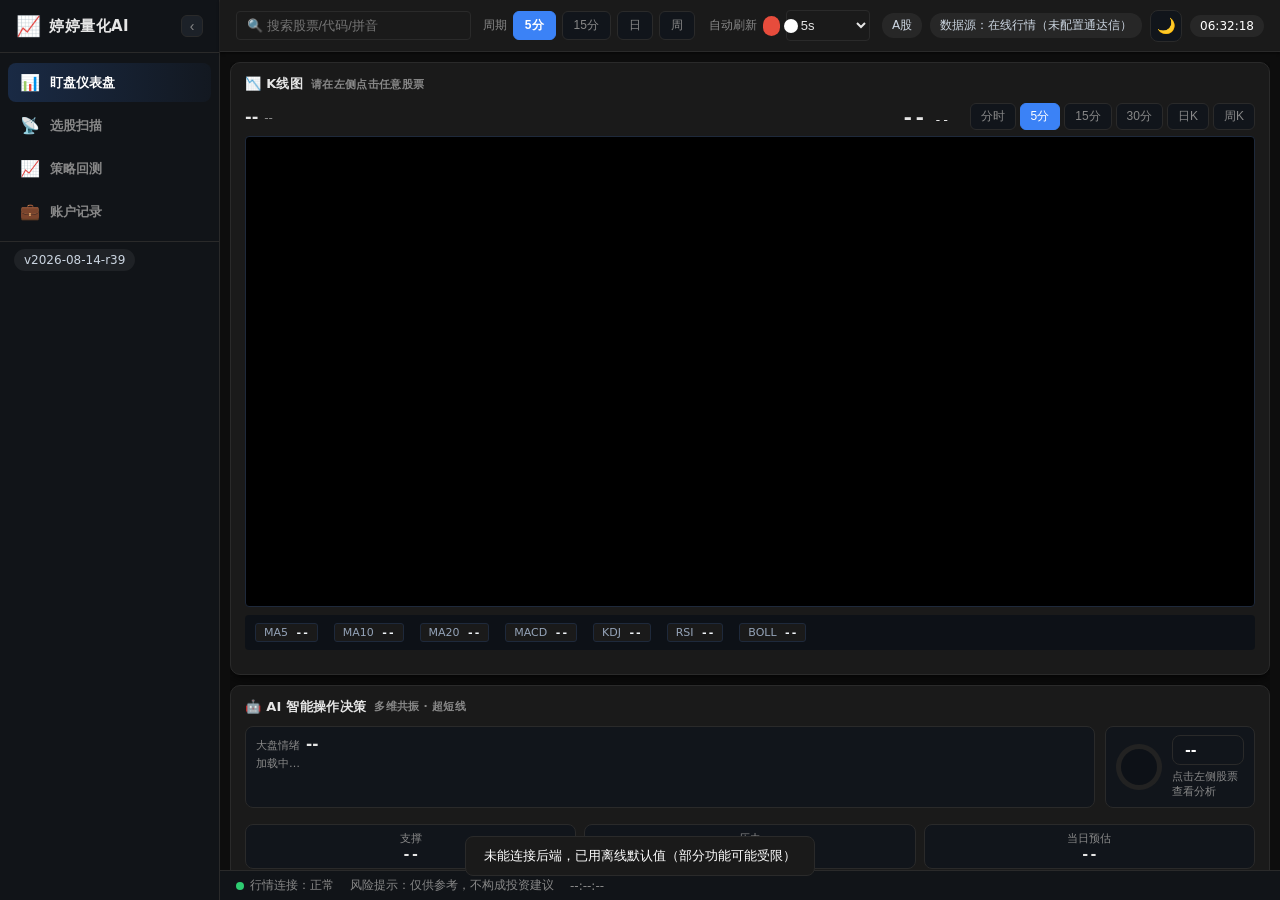
==== static/index.html @ 0337abbf "r39: K线图1:1复刻参考图3（背景#121214 + 涨红#ff4c4c/跌绿#36d170 + 单根金黄MA #ffc120 1.8px + 区域渐变填充 + 量能色随 + Inter 12p" ====
<!DOCTYPE html>
<html lang="zh-CN">
<head>
  <meta charset="UTF-8">
  <meta name="viewport" content="width=device-width, initial-scale=1.0">
  <meta http-equiv="Cache-Control" content="no-cache, no-store, must-revalidate">
  <meta http-equiv="Pragma" content="no-cache">
  <meta http-equiv="Expires" content="0">
  <title>婷婷量化AI · 超短线交易工作台</title>
  <link rel="icon" href="data:image/svg+xml,%3Csvg xmlns='http://www.w3.org/2000/svg' viewBox='0 0 16 16'%3E%3Ctext y='14' font-size='14'%3E📈%3C/text%3E%3C/svg%3E">
  <link rel="stylesheet" href="/static/css/styles.css?v=r39">
</head>
<body class="theme-dark">
  <div id="errToast" style="display:none;position:fixed;left:0;top:0;right:0;z-index:999999;background:#7a1f1f;color:#fff;font:13px/1.5 monospace;padding:8px 14px;border-bottom:2px solid #ff5252;max-height:35vh;overflow:auto;white-space:pre-wrap;word-break:break-all;"></div>
  <script>window.__WB_VERSION__='r39';console.log('%c[wb] HTML r39 loaded (K线1:1复刻 + 默认5分+自动刷新5s + 6档切换)','color:#3b82f6;font-weight:bold');</script>

  <div class="app-shell">
    <!-- ===== 左侧可收起导航 ===== -->
    <aside class="sidebar" id="sidebar">
      <div class="sb-top">
        <span class="sb-logo">📈</span>
        <span class="sb-title">婷婷量化AI</span>
        <button type="button" class="sb-collapse" id="sidebarToggle" title="收起/展开">‹</button>
      </div>
      <nav>
        <ul class="sb-nav" id="sbNav">
          <li data-view="dashboard" class="active"><span class="sb-ico">📊</span><span class="sb-txt">盯盘仪表盘</span></li>
          <li data-view="scan"><span class="sb-ico">📡</span><span class="sb-txt">选股扫描</span></li>
          <li data-view="backtest"><span class="sb-ico">📈</span><span class="sb-txt">策略回测</span></li>
          <li data-view="account"><span class="sb-ico">💼</span><span class="sb-txt">账户记录</span></li>
        </ul>
      </nav>
      <div class="sb-foot">
        <span class="badge" id="buildTag">v2026-08-14-r39</span>
      </div>
    </aside>

    <!-- ===== 主区 ===== -->
    <div class="main-col">
      <!-- 顶部控制栏 -->
      <header class="topbar">
        <div class="tb-left">
          <input id="globalSearch" class="input tb-search" placeholder="🔍 搜索股票/代码/拼音">
          <div id="globalSearchResults" class="gsr"></div>
        </div>
        <div class="tb-mid">
          <div class="tb-group" id="periodSwitch">
            <span class="tb-lbl">周期</span>
            <button type="button" class="tb-chip active" data-period="5m">5分</button>
            <button type="button" class="tb-chip" data-period="15m">15分</button>
            <button type="button" class="tb-chip" data-period="daily">日</button>
            <button type="button" class="tb-chip" data-period="weekly">周</button>
          </div>
          <div class="tb-group">
            <span class="tb-lbl">自动刷新</span>
            <label class="tb-switch"><input type="checkbox" id="autoRefresh" checked><span class="tb-slider"></span></label>
            <select id="refreshInterval" class="input tb-sel">
              <option value="5" selected>5s</option>
              <option value="10">10s</option>
              <option value="30">30s</option>
              <option value="60">60s</option>
            </select>
          </div>
        </div>
        <div class="tb-right">
          <span class="badge" id="marketBadge">A股·沪深</span>
          <span class="badge" id="tdxStatus">数据源：检测中…</span>
          <button type="button" class="tb-theme" id="themeToggle" title="明暗主题切换">🌙</button>
          <span class="badge clock" id="clock">--:--:--</span>
        </div>
      </header>

      <!-- 视图容器 -->
      <div class="views">
        <!-- ================= 视图1：盯盘仪表盘（左K线+AI决策 / 右账号+扫描） ================= -->
        <section class="view view-dashboard" data-view="dashboard">
          <div class="split2">
            <!-- ===== 左列：K线 + AI决策 ===== -->
            <div class="col col-left">
              <div class="panel g-kline">
                <div class="panel-title">
                  <span id="klineTitle">📉 K线图</span>
                  <span class="panel-extra" id="tradePlanMeta">请在左侧点击任意股票</span>
                </div>
                <div class="kline-head">
                  <div class="kline-name"><b id="tpName">--</b><i id="tpCode">--</i></div>
                  <div class="kline-price"><span class="tp-price" id="tpPrice">--</span><span class="tp-chg" id="tpChg">--</span></div>
                  <div class="kline-tabs" id="klineTabs">
                    <button type="button" class="tp-tab" data-p="1m" title="分时(1分钟)">分时</button>
                    <button type="button" class="tp-tab active" data-p="5m" title="5分钟K线(默认)">5分</button>
                    <button type="button" class="tp-tab" data-p="15m" title="15分钟K线">15分</button>
                    <button type="button" class="tp-tab" data-p="30m" title="30分钟K线">30分</button>
                    <button type="button" class="tp-tab" data-p="daily" title="日K线">日K</button>
                    <button type="button" class="tp-tab" data-p="weekly" title="周K线">周K</button>
                  </div>
                </div>
                <div class="tp-chart-wrap">
                  <svg id="tpChart" class="tp-chart" viewBox="0 0 600 320" preserveAspectRatio="none"></svg>
                  <div class="tp-chart-tooltip" id="tpChartTip" style="display:none"></div>
                </div>
                <div class="tp-indicators" id="tpIndicators">
                  <span class="tp-ind">MA5 <b>--</b></span>
                  <span class="tp-ind">MA10 <b>--</b></span>
                  <span class="tp-ind">MA20 <b>--</b></span>
                  <span class="tp-ind">MACD <b>--</b></span>
                  <span class="tp-ind">KDJ <b>--</b></span>
                  <span class="tp-ind">RSI <b>--</b></span>
                  <span class="tp-ind">BOLL <b>--</b></span>
                </div>
              </div>

              <div class="panel g-decision" id="tradePlanPanel">
                <div class="panel-title"><span>🤖 AI 智能操作决策</span><span class="panel-extra" id="decisionMeta">多维共振 · 超短线</span></div>

              <!-- 大盘情绪标签 + 当日涨跌预估 + 压力/支撑 -->
              <div class="ai-top">
                <div class="ai-sentiment" id="marketSentiment">
                  <span class="ai-sent-label">大盘情绪</span><span class="ai-sent-val" id="sentLabel">--</span>
                  <span class="ai-sent-sub" id="sentSub">加载中…</span>
                </div>
                <div class="ai-levelcard" id="tpScore">
                  <div class="tp-score-num" id="tpScoreNum">--</div>
                  <div class="tp-score-info">
                    <div class="tp-score-bar"><div class="tp-score-tag" id="tpScoreTag">--</div></div>
                    <div class="tp-score-note" id="tpScoreNote">点击左侧股票查看分析</div>
                  </div>
                </div>
              </div>

              <!-- 压力/支撑 + 当日预估 -->
              <div class="ai-levels" id="aiLevels">
                <div class="ail"><span>支撑</span><b id="aiSupport">--</b></div>
                <div class="ail"><span>压力</span><b id="aiResist">--</b></div>
                <div class="ail"><span>当日预估</span><b id="aiForecast">--</b></div>
              </div>

              <!-- 六维评分 -->
              <div class="tp-radar" id="tpRadar">
                <div class="tp-radar-row"><span class="tp-radar-lbl">趋势</span><div class="tp-radar-bar"><div class="tp-radar-fill" id="tpRadTrend"></div></div><span class="tp-radar-val" id="tpRadTrendV">--</span></div>
                <div class="tp-radar-row"><span class="tp-radar-lbl">均线</span><div class="tp-radar-bar"><div class="tp-radar-fill" id="tpRadMa"></div></div><span class="tp-radar-val" id="tpRadMaV">--</span></div>
                <div class="tp-radar-row"><span class="tp-radar-lbl">MACD</span><div class="tp-radar-bar"><div class="tp-radar-fill" id="tpRadMacd"></div></div><span class="tp-radar-val" id="tpRadMacdV">--</span></div>
                <div class="tp-radar-row"><span class="tp-radar-lbl">KDJ</span><div class="tp-radar-bar"><div class="tp-radar-fill" id="tpRadKdj"></div></div><span class="tp-radar-val" id="tpRadKdjV">--</span></div>
                <div class="tp-radar-row"><span class="tp-radar-lbl">RSI</span><div class="tp-radar-bar"><div class="tp-radar-fill" id="tpRadRsi"></div></div><span class="tp-radar-val" id="tpRadRsiV">--</span></div>
                <div class="tp-radar-row"><span class="tp-radar-lbl">量能</span><div class="tp-radar-bar"><div class="tp-radar-fill" id="tpRadVol"></div></div><span class="tp-radar-val" id="tpRadVolV">--</span></div>
              </div>

              <!-- 买卖价格区间 + 止盈止损 -->
              <div class="tp-boxes">
                <div class="tp-box tp-box-buy"><div class="tp-box-label">买入区间</div><div class="tp-box-val" id="tpBuy">--</div><div class="tp-box-sub" id="tpBuySub"></div></div>
                <div class="tp-box tp-box-stop"><div class="tp-box-label">止损价</div><div class="tp-box-val" id="tpStop">--</div></div>
                <div class="tp-box tp-box-tgt"><div class="tp-box-label">止盈价</div><div class="tp-box-val" id="tpTarget">--</div></div>
              </div>

              <!-- 多维决策依据（可折叠） -->
              <details class="ai-basis" id="aiBasis">
                <summary>📋 多维决策依据（技术面 + 板块资金 + 大盘情绪）</summary>
                <div class="ai-basis-body" id="aiBasisBody">—</div>
              </details>

              <!-- 短线策略模式 -->
              <div class="tp-strategy" id="tpStrategy">
                <div class="tp-strategy-head">
                  <span class="tp-strategy-title">短线策略模式</span>
                  <div class="tp-strategy-tabs">
                    <button type="button" class="tp-stab active" data-mode="overnight">🌙 隔夜抢仓</button>
                    <button type="button" class="tp-stab" data-mode="intraday">🔵 日内做T</button>
                  </div>
                </div>
                <div class="tp-strategy-body" id="tpStrategyBody">
                  <div class="tp-strategy-hint">点击上方按钮，按所选模式生成交易计划</div>
                </div>
              </div>

              </div><!-- /.panel.g-decision -->
            </div><!-- /.col.col-left -->

            <!-- ===== 右列：账户总览 + 持仓 + 扫描 ===== -->
            <div class="col col-right">
              <div class="panel g-account">
                <div class="panel-title"><span>💰 账户总览 + 持仓</span></div>
                <div class="kpi4 kpi3">
                  <div class="kpi4-card"><div class="k4-label">总资产</div><div class="k4-val" id="k5Asset">--</div><div class="k4-sub" id="k5AssetSub">--</div></div>
                  <div class="kpi4-card"><div class="k4-label">可用资金</div><div class="k4-val" id="k5Cash">--</div><div class="k4-sub" id="k5CashSub">--</div></div>
                  <div class="kpi4-card"><div class="k4-label">当日盈亏</div><div class="k4-val" id="k5Chg">--</div><div class="k4-sub" id="k5ChgSub">--</div></div>
                </div>
                <div class="pos-table-wrap">
                  <table class="hm-table"><thead><tr>
                    <th>名称</th><th class="r">现价</th><th class="r">涨跌幅</th><th class="r">振幅</th>
                    <th class="r">换手</th><th class="r">量比</th><th class="r">信号分</th><th>趋势</th>
                  </tr></thead><tbody id="holdingsMonitor"></tbody></table>
                  <div id="holdingsMonitorCount" class="hm-count">0 只</div>
                  <div class="hm-empty" id="holdingsEmpty" style="display:none">暂无持仓。可在「账户记录」录入，或左侧自选监控预览。</div>
                </div>
              </div>

              <div class="panel g-scan">
                <div class="panel-title"><span>📡 扫描候选 / 尾盘</span><span class="panel-extra"><button type="button" class="tp-btn-ghost scan-fresh-btn" id="scanFreshBtn" title="立即刷新扫描（数据量较大，10-30 秒）"><span class="scan-fresh-icon">🔄</span><span id="scanFreshBtnLabel">刷新</span></button><span id="scanFreshStatus" class="scan-fresh-status">就绪</span></span></div>
                <div class="scan-tabs">
                  <button type="button" class="scan-tab active" data-tab="cand">扫描候选</button>
                  <button type="button" class="scan-tab" data-tab="tail">尾盘策略</button>
                  <button type="button" class="scan-tab" data-tab="watch">自选监控</button>
                </div>
                <div class="scan-pane" id="paneCand">
                  <div class="scan-grid">
                    <div class="scan-col buy"><div class="scan-col-title">🔴 买入候选 <span class="count" id="scanBuyCount">--</span></div><div id="scanBuyList" class="scan-list"></div></div>
                    <div class="scan-col sell"><div class="scan-col-title">🟢 卖出候选 <span class="count" id="scanSellCount">--</span></div><div id="scanSellList" class="scan-list"></div></div>
                  </div>
                </div>
                <div class="scan-pane" id="paneTail" hidden>
                  <div class="tailbuy-rules"><b>选股条件（综合打分 ≥ 60）：</b><span class="rule">①振幅≤3%</span>·<span class="rule">②涨幅-2%~+3%</span>·<span class="rule">③量比≥1.2</span>·<span class="rule">④均线多头</span>·<span class="rule">⑤主力净流入</span>·<span class="rule">⑥纯主板</span></div>
                  <div class="tailbuy-grid">
                    <div class="tailbuy-col"><div class="tailbuy-col-title">🎯 明日重点关注 <span class="cnt" id="tailbuyPickCount">0</span></div><div id="tailbuyPickList" class="tailbuy-list"></div></div>
                    <div class="tailbuy-col"><div class="tailbuy-col-title">📋 全主板候选池 <span class="cnt" id="tailbuyPoolCount">0</span></div><div id="tailbuyPoolList" class="tailbuy-list tailbuy-pool"></div></div>
                  </div>
                  <div class="tailbuy-stop"><b>止损止盈：</b>次日破5日线或震荡区间上沿即止损(≤3%)；涨3%-5%止盈，早盘放量冲高看5%-7%，10:30前落袋。<b style="color:#e74c3c">仅供参考，不构成投资建议。</b></div>
                </div>
                <div class="scan-pane" id="paneWatch" hidden>
                  <div id="selfMonitor" class="dash-monitor-list"></div>
                  <div id="selfMonitorCount" class="hm-count">信号扫描前 10</div>
                </div>
              </div>
            </div><!-- /.col.col-right -->
          </div><!-- /.split2 -->
        </section>

        <!-- ================= 视图2：选股扫描 ================= -->
        <section class="view view-scan" data-view="scan" hidden>
          <div class="panel">
            <div class="panel-title"><span>📡 信号扫描 · KDJ+MACD+量能</span><span class="panel-extra">短线扫描（结合 MACD+KDJ+OBV 趋势）</span></div>
            <div class="scan-grid">
              <div class="scan-col buy"><div class="scan-col-title">🔴 买入候选 <span class="count" id="scanBuyCount2">--</span></div><div id="scanBuyList2" class="scan-list"></div></div>
              <div class="scan-col sell"><div class="scan-col-title">🟢 卖出候选 <span class="count" id="scanSellCount2">--</span></div><div id="scanSellList2" class="scan-list"></div></div>
            </div>
          </div>
          <div class="panel panel-tailbuy">
            <div class="panel-title"><span>🌙 尾盘买入法 · 次日超短</span><span class="panel-extra"><button id="tailbuyRefresh" class="btn btn-tiny">刷新</button><span id="tailbuyStatus">未运行</span></span></div>
            <div class="tailbuy-rules"><b>选股条件（综合打分 ≥ 60 才入选）：</b><span class="rule">①振幅≤3%</span>·<span class="rule">②涨幅-2%~+3%</span>·<span class="rule">③量比≥1.2 且近20日均量1.2~1.8倍</span>·<span class="rule">④5/10/20均线多头</span>·<span class="rule">⑤主力净流入>0</span>·<span class="rule">⑥大A纯主板</span></div>
            <div class="tailbuy-grid">
              <div class="tailbuy-col"><div class="tailbuy-col-title">🎯 明日重点关注 <span class="cnt" id="tailbuyPickCount2">0</span></div><div id="tailbuyPickList2" class="tailbuy-list"></div></div>
              <div class="tailbuy-col"><div class="tailbuy-col-title">📋 全主板候选池 <span class="cnt" id="tailbuyPoolCount2">0</span></div><div id="tailbuyPoolList2" class="tailbuy-list tailbuy-pool"></div></div>
            </div>
            <div class="tailbuy-stop"><b>止损止盈提醒：</b>次日跌破5日均线或当日震荡区间上沿即止损(≤3%)；次日涨3%-5%直接止盈，早盘放量冲高可看5%-7%，但10:30前落袋为安。<b style="color:#e74c3c">风险提示：股市投资有风险，仅供参考，不构成投资建议。</b></div>
          </div>
        </section>

        <!-- ================= 视图3：每日复盘 ================= -->
        <section class="view view-backtest" data-view="backtest" hidden>
          <!-- 顶部累计统计 -->
          <div class="panel rv-panel">
            <div class="panel-title"><span>📈 每日复盘 · 建议正确性追踪</span><span class="panel-extra">自动核对模型建议 vs 实际涨跌</span></div>
            <div class="rv-kpi4">
              <div class="rv-card"><div class="rv-lbl">累计天数</div><div class="rv-val" id="rvTotalDays">--</div><div class="rv-sub">自模型启用</div></div>
              <div class="rv-card"><div class="rv-lbl">方向正确率</div><div class="rv-val" id="rvDirAcc">--</div><div class="rv-sub">涨/跌方向命中</div></div>
              <div class="rv-card"><div class="rv-lbl">幅度 MAE</div><div class="rv-val" id="rvPctErr">--</div><div class="rv-sub">幅度误差越小越准</div></div>
              <div class="rv-card"><div class="rv-lbl">最高价准确率</div><div class="rv-val" id="rvHiAcc">--</div><div class="rv-sub">预测高点命中</div></div>
              <div class="rv-card"><div class="rv-lbl">最低价准确率</div><div class="rv-val" id="rvLoAcc">--</div><div class="rv-sub">预测低点命中</div></div>
            </div>
            <div class="rv-actions">
              <button type="button" class="tp-btn-primary" id="rvPredictBtn">立即生成今日预测</button>
              <button type="button" class="tp-btn-ghost" id="rvCheckBtn">核对今日实际</button>
              <span class="rv-meta" id="todayPredMeta">加载中…</span>
            </div>
          </div>

          <!-- 今日预测表 -->
          <div class="panel rv-panel">
            <div class="panel-title"><span>🎯 今日预测 · 预测值 vs 实际值</span><span class="panel-extra">收盘后请点「核对今日实际」</span></div>
            <div class="pos-table-wrap">
              <table class="rv-table">
                <thead><tr>
                  <th>股票</th>
                  <th class="r">开盘预</th>
                  <th class="r">最高预</th>
                  <th class="r">最低预</th>
                  <th class="r">收盘预</th>
                  <th class="r">幅度预</th>
                  <th class="r">实际开</th>
                  <th class="r">实际高</th>
                  <th class="r">实际低</th>
                  <th class="r">实际收</th>
                  <th class="r">实际幅%</th>
                  <th>方向</th><th>幅度</th><th>高</th><th>低</th>
                </tr></thead>
                <tbody id="todayPredBody"><tr><td colspan="15" class="empty-cell">加载今日预测中…</td></tr></tbody>
              </table>
            </div>
          </div>

          <!-- 历史记录 -->
          <div class="panel rv-panel">
            <div class="panel-title"><span>📅 历史复盘记录（每日按日期展开）</span></div>
            <div id="reviewHistoryList" class="dash-monitor-list"><div class="dash-monitor-empty">加载历史记录中…</div></div>
          </div>
        </section>

        <!-- ================= 视图4：账户记录 ================= -->
        <section class="view view-account" data-view="account" hidden>
          <div class="panel">
            <div class="panel-title"><span>💼 持仓与仓位</span><span class="panel-extra">按指标</span></div>
            <table class="pos-table-v3">
              <thead><tr><th>名称代码</th><th class="r">现价</th><th class="r">成本</th><th class="r">持仓</th><th class="r">市值</th><th class="r">盈亏%</th></tr></thead>
              <tbody id="posTableBody"><tr><td colspan="6" class="empty-cell">暂无持仓。可在本页录入</td></tr></tbody>
            </table>
          </div>
          <div class="panel trade-entry-v3">
            <div class="panel-title-v3"><span>📝 当日交易录入</span></div>
            <div class="trade-form">
              <input list="heldCodes" id="tradeCode" class="input" placeholder="代码/名称">
              <datalist id="heldCodes"></datalist>
              <select id="tradeSide" class="input"><option value="buy">买入</option><option value="sell">卖出</option></select>
              <button class="btn qty-step" data-delta="-500">−500</button>
              <button class="btn qty-step" data-delta="-100">−100</button>
              <input id="tradeQty" class="input" type="number" placeholder="数量" min="0" step="100">
              <button class="btn qty-step" data-delta="100">+100</button>
              <button class="btn qty-step" data-delta="500">+500</button>
              <input id="tradePrice" class="input" type="number" placeholder="价格" step="0.01">
              <button id="tradeBtn" class="btn">记录</button>
            </div>
            <details class="trade-log" id="tradeLogDetails" open>
              <summary>📜 今日已成交 · <span id="tlSummary">--</span></summary>
              <table class="tl-table" id="tradeLogTable">
                <thead><tr><th>时间</th><th>代码</th><th>买/卖</th><th class="r">数量</th><th class="r">价格</th><th class="r">金额</th><th class="r">现金结余</th></tr></thead>
                <tbody id="tradeLogBody"></tbody>
              </table>
            </details>
          </div>
        </section>
      </div>

      <!-- 底部状态栏 -->
      <footer class="statusbar">
        <span class="sb-item" id="connStatus"><i class="dot dot-green"></i> 行情连接：正常</span>
        <span class="sb-item" id="riskWarning">风险提示：仅供参考，不构成投资建议</span>
        <span class="sb-item sb-right" id="statusClock">--:--:--</span>
      </footer>
    </div>
  </div>

  <!-- 实时动态提醒滚动条（决策面板触发） -->
  <div class="reminder-bar" id="reminderBar" style="display:none"></div>

  <div id="toast" class="toast"></div>
  <script src="/static/js/app.js?v=r39"></script>
</body>
</html>
---- static/css/styles.css ----
:root {
  /* v3.1 深色主题（重写为黑底+白/红/绿） */
  --bg: #0d0d0d;
  --panel: #1a1a1a;
  --ink: #e6e6e6;
  --muted: #888888;
  --line: #2a2a2a;
  --line-d: #333333;
  --up: #e74c3c;
  --down: #2ecc71;
  --accent: #3b82f6;
  --accent-d: #2563eb;
  --warn: #f59e0b;
  --blue: #3b82f6;
  --orange: #ea580c;
  --purple: #7c3aed;
  --gray: #6b7280;
  --shadow: 0 1px 3px rgba(0,0,0,.4), 0 1px 2px rgba(0,0,0,.3);
  --shadow-l: 0 4px 12px rgba(0,0,0,.5), 0 1px 2px rgba(0,0,0,.3);
}

* { box-sizing: border-box; }
html, body { height: 100%; margin: 0; }
body {
  font-family: -apple-system, "PingFang SC", "Microsoft YaHei", system-ui, sans-serif;
  background: var(--bg);
  color: var(--ink);
  font-size: 13px;
}
.up { color: var(--up); }
.down { color: var(--down); }

/* ---------- Topbar ---------- */
.topbar {
  height: 52px; display: flex; align-items: center; justify-content: space-between;
  padding: 0 18px; background: var(--panel); border-bottom: 1px solid var(--line);
  box-shadow: var(--shadow);
}
.brand {
  display: flex; align-items: center; gap: 8px;
  font-weight: 700; font-size: 15px; letter-spacing: .5px;
}
.brand .logo {
  width: 28px; height: 28px; border-radius: 8px;
  background: linear-gradient(135deg, var(--blue), var(--purple));
  display: inline-flex; align-items: center; justify-content: center; font-size: 16px;
}
.status { display: flex; gap: 8px; }
.badge {
  background: #eef2f6; color: var(--muted); padding: 4px 10px; border-radius: 12px; font-size: 12px;
}
.badge.clock { font-variant-numeric: tabular-nums; }

/* ---------- 全局工具栏（P1） ---------- */
.topbar { gap: 10px; }
.global-search { position: relative; flex: 1; max-width: 360px; }
.global-search .gs-input {
  width: 100%; padding: 6px 10px; border-radius: 16px;
  border: 1px solid var(--line); font-size: 13px;
}
.global-search .gs-input:focus { outline: 0; border-color: var(--blue); }
.global-search-results {
  position: absolute; left: 0; right: 0; top: 36px;
  background: white; border: 1px solid var(--line); border-radius: 8px;
  box-shadow: 0 4px 14px rgba(0,0,0,.08); z-index: 50; max-height: 280px; overflow: auto;
  display: none;
}
.global-search-results.open { display: block; }
.global-search-results .gsr-row {
  padding: 8px 12px; cursor: pointer; display: flex; justify-content: space-between; align-items: center;
  font-size: 13px;
}
.global-search-results .gsr-row:hover { background: #f6f8fa; }
.global-search-results .gsr-row .gsr-meta { color: var(--muted); font-size: 11px; }

.topbar-actions { display: flex; align-items: center; gap: 8px; }
.top-menu { position: relative; }
.top-menu > summary {
  list-style: none; cursor: pointer; padding: 5px 12px; border-radius: 6px;
  background: #eef2f6; color: var(--muted); font-size: 12px;
}
.top-menu > summary::-webkit-details-marker { display: none; }
.top-menu[open] > summary { background: var(--blue); color: white; }
.top-menu-body {
  position: absolute; right: 0; top: 32px; z-index: 60;
  background: white; border: 1px solid var(--line); border-radius: 8px;
  padding: 8px; box-shadow: 0 6px 18px rgba(0,0,0,.1); min-width: 180px;
}
.top-period .period-opt {
  display: inline-block; margin: 2px; padding: 4px 10px; border-radius: 14px;
  background: #f1f3f5; color: var(--ink); font-size: 12px; border: 0; cursor: pointer;
}
.top-period .period-opt.active { background: var(--blue); color: white; }

.top-btn {
  background: #fff3bf; color: #7a5b00; border: 1px solid #ffe066;
  padding: 5px 12px; border-radius: 6px; font-size: 12px; cursor: pointer; font-weight: 500;
}
.top-btn:hover { background: #ffe066; }

.account-body { display: grid; grid-template-columns: 1fr 1fr; gap: 6px; min-width: 220px; }
.account-body .kpi {
  background: #f8f9fa; padding: 6px 10px; border-radius: 6px;
}
.account-body .kpi-label { font-size: 11px; color: var(--muted); }
.account-body .kpi-val { font-size: 15px; font-weight: 500; color: var(--ink); font-variant-numeric: tabular-nums; }
.account-body .kpi.kpi-today .kpi-val.down { color: #2b8a3e; }
.account-body .kpi.kpi-total .kpi-val.up { color: #c92a2a; }
.account-body .kpi.kpi-total .kpi-val.down { color: #2b8a3e; }

/* ---------- 扫描筛选（P4） ---------- */
.scan-filters {
  display: flex; align-items: center; gap: 8px; flex-wrap: wrap;
  margin: 6px 0 8px; padding: 6px 8px;
  background: #f6f8fa; border-radius: 6px; font-size: 12px;
}
.scan-filters .sf-label { color: var(--muted); margin-right: 2px; }
.scan-filters .sf-chip {
  display: inline-flex; align-items: center; gap: 3px;
  padding: 3px 8px; background: white; border-radius: 12px;
  border: 1px solid transparent; cursor: pointer; user-select: none;
}
.scan-filters .sf-chip:has(input:checked) { border-color: var(--blue); color: var(--blue); }
.scan-filters .sf-chip input { margin: 0; cursor: pointer; }

/* ---------- 整体栅格：左列(账户+策略) 34% + 中列(AI建议) 33% + 右列(自选/扫描) 33% ---------- */
.layout {
  display: grid;
  /* 左:账户+持仓 30% / 中:AI建议卡片 40% / 右:自选股票(自动优选) 30% */
  grid-template-columns: minmax(380px, 30%) minmax(420px, 40%) minmax(320px, 30%);
  height: calc(100vh - 52px);
  gap: 10px;
  padding: 10px;
  background: var(--bg);
}

/* 左列：账户总览(上，固定高度内部滚动) + 每日/尾盘/复盘(下，占据剩余可滚动) */
.col-left {
  display: flex; flex-direction: column; gap: 10px;
  min-width: 0; min-height: 0; overflow: hidden;
}
.col-left > .panel-account { flex: 0 0 auto; max-height: 62%; overflow-y: auto; }
.col-left > .bottom-fold { flex: 1 1 auto; min-height: 0; overflow-y: auto; }

.center {
  display: flex; flex-direction: column; gap: 10px;
  min-width: 0; min-height: 0; overflow: hidden;
}
.center > .panel { flex: 1 1 auto; }

/* ---------- 账户总览 + 持仓（dashboard） ---------- */
.panel-account { background: linear-gradient(135deg, #fff7ed 0%, #ffe5d0 100%); border-color: #ffb070; }
.acct-kpis {
  display: grid; grid-template-columns: repeat(4, 1fr); gap: 10px;
  margin-bottom: 12px;
}
.akpi { background: rgba(255,255,255,0.6); border-radius: 8px; padding: 10px 12px; border: 1px solid rgba(255,176,112,0.4); }
.akpi-label { color: var(--muted); font-size: 11px; }
.akpi-val { font-size: 22px; font-weight: 700; color: var(--ink); margin: 4px 0; font-variant-numeric: tabular-nums; }
.akpi-val.up { color: var(--up); }
.akpi-val.down { color: var(--dn); }
.akpi-sub { color: var(--muted); font-size: 10px; }
.akpi-today { background: rgba(255,236,209,0.85); border-color: #ff8b1a; }
.pos-table-wrap { overflow-y: auto; max-height: 30vh; }
.pos-table { width: 100%; border-collapse: collapse; font-size: 12.5px; }
.pos-table th, .pos-table td { padding: 6px 8px; text-align: left; border-bottom: 1px dashed rgba(255,176,112,0.3); }
.pos-table th { background: rgba(255,236,209,0.7); color: #8b4b00; font-weight: 600; position: sticky; top: 0; z-index: 1; }
.pos-table td.r, .pos-table th.r { text-align: right; font-variant-numeric: tabular-nums; }
.pos-table .up { color: var(--up); }
.pos-table .down { color: var(--dn); }
.pos-table .code-mini { color: var(--muted); font-size: 10px; }
.pos-table .chg-mini { font-size: 10px; }
.pos-table .muted-mini { color: var(--muted); font-size: 10px; }
.pos-table .muted-cell { text-align: center; color: var(--muted); padding: 16px; }

/* 所属行业今日列：表头居中、内容分三段居中显示（行业/涨%/净流入）*/
.pos-table th:last-child, .pos-table td.pos-ind { text-align: center !important; }
.pos-table th:last-child { padding-left: 4px; padding-right: 4px; }
.pos-table td.pos-ind .pi-track { font-weight: 700; color: #1971c2; font-size: 12px; }
.pos-table td.pos-ind .pi-pct { font-weight: 700; font-variant-numeric: tabular-nums; margin-top: 1px; font-size: 12px; }
.pos-table td.pos-ind .pi-fund { font-size: 10.5px; color: var(--muted); margin-top: 1px; }
.pos-table td.pos-ind .pi-fund.up { color: var(--up); }
.pos-table td.pos-ind .pi-fund.down { color: var(--dn); }

/* 持仓行底色（按盈亏）：赚钱浅红 / 亏钱浅绿 / 持平白，整行直观 */
.pos-table tbody tr.pos-row-up   { background: linear-gradient(90deg, rgba(224,49,49,0.16) 0%, rgba(224,49,49,0.06) 100%); }
.pos-table tbody tr.pos-row-down { background: linear-gradient(90deg, rgba(47,158,68,0.18) 0%, rgba(47,158,68,0.06) 100%); }
.pos-table tbody tr.pos-row-flat { background: #fff; }
.pos-table tbody tr.pos-row-up:hover   { background: linear-gradient(90deg, rgba(224,49,49,0.28) 0%, rgba(224,49,49,0.10) 100%); }
.pos-table tbody tr.pos-row-down:hover { background: linear-gradient(90deg, rgba(47,158,68,0.28) 0%, rgba(47,158,68,0.10) 100%); }
.pos-table tbody tr.pos-row-up   td:first-child { border-left: 4px solid #e03131; }
.pos-table tbody tr.pos-row-down td:first-child { border-left: 4px solid #2f9e44; }
.pos-table tbody tr.pos-row-flat td:first-child { border-left: 4px solid #adb5bd; }

/* ---------- 当日交易录入（持仓后，买卖驱动真实盈亏） ---------- */
.trade-entry {
  margin-top: 10px; padding: 8px 10px; border-top: 1px dashed rgba(255,176,112,0.5);
  background: rgba(255,255,255,0.45); border-radius: 8px;
}
.trade-entry .te-title { font-size: 12px; font-weight: 700; color: #8b4b00; margin-bottom: 6px; }
.trade-entry .te-row { align-items: center; }
.trade-entry .te-row .input.small { min-width: 64px; }
.trade-entry #tradeCode { flex: 1.4 1 0; }
.trade-entry #tradeSide { flex: 0 0 auto; min-width: 64px; }
.trade-entry #tradeQty { flex: 0 0 72px; }
.trade-entry #tradePrice { flex: 0 0 72px; }
.trade-entry #tradeBtn { flex: 0 0 auto; background: var(--orange); }
.trade-entry #tradeBtn:hover { background: #d9480f; }
.trade-entry .qty-step { padding: 3px 6px; font-size: 11px; font-weight: 700; min-width: 30px; background: #fff; color: var(--accent); border: 1px solid var(--line); border-radius: 5px; }
.trade-entry .qty-step:hover { background: #f1f5f9; color: var(--orange); border-color: var(--orange); }
.trade-entry .qty-input { font-size: 14px; font-weight: 700; text-align: center; }

/* 今日成交折叠窗口型（默认折叠，点开才看明细） */
.trade-log { margin-top: 8px; padding: 0; border: 1px solid var(--line); border-radius: 7px; background: #fff; }
.trade-log > summary { cursor: pointer; font-size: 12px; font-weight: 700; color: #495057; padding: 7px 11px; list-style: none; display: flex; align-items: center; gap: 6px; border-radius: 7px; user-select: none; }
.trade-log > summary:hover { background: #fff8e1; color: var(--orange); }
.trade-log > summary::-webkit-details-marker { display: none; }
.trade-log > summary::before { content: "▶"; font-size: 9px; color: var(--muted); transition: transform 0.2s; }
.trade-log[open] > summary::before { transform: rotate(90deg); color: var(--orange); }
.trade-log[open] { background: linear-gradient(135deg, #fff9db 0%, #fff3bf 100%); border-color: #f59f00; }
.trade-log .tl-toggle-hint { font-size: 10.5px; color: var(--muted); margin-left: auto; font-weight: 500; }
.trade-log[open] .tl-toggle-hint::before { content: "点击收起"; }
.trade-log[open] .tl-toggle-hint { font-size: 0; }
.trade-log[open] .tl-toggle-hint::before { font-size: 10.5px; color: var(--orange); }
.trade-log .tl-table { width: 100%; border-collapse: collapse; margin-top: 6px; padding: 0 8px; font-size: 11.5px; }
.trade-log .tl-table thead th { background: rgba(255,255,255,0.7); padding: 5px 8px; font-size: 11px; color: #495057; font-weight: 700; text-align: center; border-bottom: 1.5px solid #f59f00; }
.trade-log .tl-table tbody td { padding: 5px 8px; border-bottom: 1px dashed #e9ecef; text-align: center; color: #212529; }
.trade-log .tl-table tbody td.r { text-align: right; font-variant-numeric: tabular-nums; }
.trade-log .tl-table .muted-cell { color: var(--muted); padding: 12px; text-align: center; }

/* ---------- AI 建议（真 <table>，table-layout:fixed 保证列宽严格对齐，整行底色更醒目） ---------- */
.panel-aiadvice { background: linear-gradient(135deg, #e7f5ff 0%, #d0ebff 100%); border-color: #74c0fc; }
.ai-table-wrap {
  overflow-y: auto; overflow-x: hidden;
  flex: 1 1 auto; min-height: 0; max-height: none;
  padding-right: 2px;
}
.ai-table {
  width: 100%;
  border-collapse: separate;
  border-spacing: 6px 4px;   /* 列间距 0，行间距 4px */
  font-size: 12px; line-height: 1.5;
}
.ai-table thead th {
  background: rgba(255,255,255,0.85); color: #495057; font-weight: 700; font-size: 11.5px;
  padding: 6px 8px; text-align: center; border: 1px solid #bdd3e7;
  position: sticky; top: 0; z-index: 2; border-radius: 4px;
}
.ai-table thead th.r { text-align: center; }
.ai-table tbody td {
  padding: 8px 10px; vertical-align: middle; border: 1px solid transparent;
  font-size: 12px; background: #ffffff;
  text-align: center;   /* 整表居中，看着更整齐 */
}
.ai-table tbody td.r { text-align: right; font-variant-numeric: tabular-nums; }
.ai-table .ai-c-score { text-align: center; font-variant-numeric: tabular-nums; }
/* 股票列也居中；名字/代码/现价竖向堆叠并居中 */
.ai-table td.ai-c-name { text-align: center; }

/* r16: 行底色——白底 + 左侧 4px 色条（不再整片染色）。买入=绿、卖出=红、持有=琥珀 */
.ai-table tbody tr.ai-row-flat td { background: #ffffff; border: 1px solid #e9ecef; }
.ai-table tbody tr.ai-row-buy  td { background: #ffffff; border: 1px solid #d3f9d8; border-left: 5px solid #2b8a3e; }
.ai-table tbody tr.ai-row-sell td { background: #ffffff; border: 1px solid #ffe3e3; border-left: 5px solid #c92a2a; }
.ai-table tbody tr.ai-row-hold td { background: #ffffff; border: 1px solid #fff3bf; border-left: 5px solid #f59f00; }
.ai-table tbody tr:hover td { filter: brightness(0.99); }

.ai-table .ai-empty { text-align: center; color: var(--muted); padding: 20px; font-size: 12px; }

/* 列内子元素样式（保留所有原来 cell 内的视觉） */
.ai-c-name .name-line { line-height: 1.3; margin-bottom: 2px; }
.ai-c-name .name-line b { font-size: 13px; color: #212529; display: inline-block; }
.ai-c-name .code-mini { font-size: 10.5px; color: #6c757d; font-style: normal; margin-left: 3px; }
.ai-c-name .price-line { font-size: 11.5px; line-height: 1.4; }
.ai-c-name .price-line .ss-px b { font-size: 13.5px; color: #212529; font-weight: 800; }
.ai-c-action .op-qty-mini { font-size: 10.5px; color: #495057; margin-top: 2px; }
.ai-c-action .op-qty-mini b { color: #1b5e20; font-size: 11.5px; }
.ai-c-action .op-price-mini { font-size: 11px; color: #6d4c00; font-weight: 800; margin-top: 1px; font-variant-numeric: tabular-nums; }

/* 利润最大化：整天预估最高/最低（卖在最高、买在最低） */
.ai-c-fc .fc-band { display: flex; gap: 4px; justify-content: center; align-items: center; margin-top: 5px; padding: 4px 6px; border-radius: 4px; background: rgba(255,255,255,0.55); font-size: 11px; line-height: 1.4; }
.ai-c-fc .fc-band-hi { color: #c92a2a; font-weight: 700; }
.ai-c-fc .fc-band-hi b { color: #fff; background: #c92a2a; padding: 1px 5px; border-radius: 3px; font-size: 11.5px; margin-left: 2px; font-variant-numeric: tabular-nums; }
.ai-c-fc .fc-band-mid { color: #adb5bd; }
.ai-c-fc .fc-band-lo { color: #2b8a3e; font-weight: 700; }
.ai-c-fc .fc-band-lo b { color: #fff; background: #2b8a3e; padding: 1px 5px; border-radius: 3px; font-size: 11.5px; margin-left: 2px; font-variant-numeric: tabular-nums; }
.ai-c-name .ai-c-price { font-size: 11px; color: #495057; margin-top: 2px; }

.ai-c-score { font-size: 18px; font-weight: 800; }
.ai-table tbody tr.ai-row-buy td.ai-c-score  { color: #1b5e20; }
.ai-table tbody tr.ai-row-sell td.ai-c-score { color: #b71c1c; }
.ai-table tbody tr.ai-row-hold td.ai-c-score { color: #6d4c00; }

.ai-c-action { text-align: center; }
.ai-c-action .ai-action-pill {
  display: inline-block; font-size: 12px; font-weight: 800; padding: 4px 10px; border-radius: 12px;
  background: rgba(255,255,255,0.6); border: 1.5px solid;
}
.ai-table tbody tr.ai-row-buy  td.ai-c-action .ai-action-pill { color: #1b5e20; border-color: #2b8a3e; background: #fff; }
.ai-table tbody tr.ai-row-sell td.ai-c-action .ai-action-pill { color: #b71c1c; border-color: #c92a2a; background: #fff; }
.ai-table tbody tr.ai-row-hold td.ai-c-action .ai-action-pill { color: #6d4c00; border-color: #f59f00; background: #fff; }

/* 列：今日预估 */
.ai-c-fc .fc-trend { font-weight: 800; font-size: 12px; display: block; margin-bottom: 2px; }
.ai-c-fc .fc-trend.up   { color: #1b5e20; }
.ai-c-fc .fc-trend.down { color: #b71c1c; }
.ai-c-fc .fc-trend.flat { color: #6d4c00; }
.ai-c-fc .fc-pct { font-variant-numeric: tabular-nums; margin-left: 4px; font-weight: 700; }
.ai-c-fc .fc-basis { font-size: 10.5px; color: #495057; margin: 3px auto 0; padding: 0; list-style: none; display: inline-block; text-align: left; max-width: 100%; }
.ai-c-fc .fc-basis li { margin: 1px 0; padding-left: 10px; position: relative; }
.ai-c-fc .fc-basis li::before { content: "•"; position: absolute; left: 0; color: #868e96; }

/* 合并进今日预估列的「板块块」：板块名 + 涨跌% + 主力流入/流出金额 + 上涨占比 */
.ai-sec-block {
  margin-top: 6px; padding-top: 5px; border-top: 1px dashed rgba(73,80,87,0.25);
  text-align: center; line-height: 1.6;
}
.ai-sec-block .sec-row1 { display: flex; gap: 6px; justify-content: center; align-items: baseline; flex-wrap: wrap; }
.ai-sec-block .sec-name { font-weight: 800; color: #1971c2; font-size: 11.5px; }
.ai-sec-block .sec-pct { font-weight: 800; font-variant-numeric: tabular-nums; padding: 1px 6px; border-radius: 3px; font-size: 11.5px; }
.ai-sec-block .sec-pct.sec-up { color: #fff; background: #e03131; }
.ai-sec-block .sec-pct.sec-dn { color: #fff; background: #2f9e44; }
.ai-sec-block .sec-row2 { display: flex; gap: 6px; justify-content: center; align-items: center; flex-wrap: wrap; margin-top: 3px; }
.ai-sec-block .sec-fund-val { font-weight: 800; font-size: 11px; padding: 1px 7px; border-radius: 3px; }
.ai-sec-block .sec-fund-val.sec-fund-in  { color: #c92a2a; background: #fff; border: 1px solid #ffc9c9; }
.ai-sec-block .sec-fund-val.sec-fund-out { color: #2b8a3e; background: #fff; border: 1px solid #b2f2bb; }
.ai-sec-block .sec-fund-mini { color: var(--muted); font-size: 10.5px; }
.ai-sec-block .sec-fund-mini b { color: #212529; }
.ai-sec-block .sec-est {
  font-size: 9px; font-weight: 800; color: #868e96; background: #f1f3f5;
  border: 1px solid #dee2e6; border-radius: 3px; padding: 0 3px; margin-left: 3px; vertical-align: middle;
}

/* 列：板块 */
.ai-c-sec { font-size: 11.5px; line-height: 1.65; }
.ai-c-sec .sec-name { font-weight: 700; color: #1971c2; display: block; margin-bottom: 2px; }
.ai-c-sec .sec-row1 { display: flex; gap: 6px; align-items: center; flex-wrap: wrap; }
.ai-c-sec .sec-pct { font-weight: 800; font-variant-numeric: tabular-nums; padding: 1px 6px; border-radius: 3px; font-size: 11.5px; }
.ai-c-sec .sec-pct.sec-up { color: #fff; background: #e03131; }
.ai-c-sec .sec-pct.sec-dn { color: #fff; background: #2f9e44; }
.ai-c-sec .sec-fund-val { font-weight: 700; font-size: 11px; padding: 1px 6px; border-radius: 3px; }
.ai-c-sec .sec-fund-val.sec-fund-in  { color: #c92a2a; background: #fff; border: 1px solid #ffc9c9; }
.ai-c-sec .sec-fund-val.sec-fund-out { color: #2b8a3e; background: #fff; border: 1px solid #b2f2bb; }
.ai-c-sec .sec-fund-mini { color: var(--muted); font-size: 10.5px; display: block; margin-top: 2px; }
.ai-c-sec .sec-fund-mini b { color: #212529; }

/* 列：技术面 */
.ai-c-tech { font-size: 11px; line-height: 1.65; }
.ai-c-tech .tech-state { display: inline-block; padding: 2px 6px; border-radius: 4px; margin: 0 3px 3px 0; font-size: 10.5px; font-weight: 700; }
.tech-state.gold      { background: #fff3bf; color: #876200; }
.tech-state.dead      { background: #e9ecef; color: #495057; }
.tech-state.mid       { background: #f1f3f5; color: #495057; }
.tech-state.zero-up   { background: #d3f9d8; color: #2b8a3e; }
.tech-state.zero-down { background: #ffe3e3; color: #c92a2a; }
.tech-state.ob        { background: #ffe3e3; color: #c92a2a; }
.tech-state.os        { background: #d3f9d8; color: #2b8a3e; }
.tech-state.boll-up   { background: #ffe3e3; color: #c92a2a; }
.tech-state.boll-mid  { background: #f1f3f5; color: #495057; }
.tech-state.boll-down { background: #d3f9d8; color: #2b8a3e; }
.ai-c-tech .tech-levels { color: #495057; font-size: 10.5px; margin-top: 3px; }

/* 列：做T方案 */
.ai-c-tp { font-size: 11px; line-height: 1.7; }
.ai-c-tp .tp-line { display: flex; gap: 5px; align-items: center; margin-bottom: 3px; flex-wrap: wrap; }
.ai-c-tp .tp-tag { font-size: 10.5px; padding: 2px 7px; border-radius: 4px; font-weight: 800; min-width: 36px; text-align: center; color: #fff; }
.ai-c-tp .tp-tag.buy  { background: #2b8a3e; }
.ai-c-tp .tp-tag.sell { background: #c92a2a; }
.ai-c-tp .tp-tag.tp   { background: #1971c2; }
.ai-c-tp .tp-tag.sl   { background: #495057; }
.ai-c-tp .tp-tag.hold { background: #868e96; }
.ai-c-tp .tp-price { font-weight: 800; font-variant-numeric: tabular-nums; padding: 0 4px; font-size: 12px; }
.ai-c-tp .tp-price.buy  { color: #1b5e20; }
.ai-c-tp .tp-price.sell { color: #b71c1c; }
.ai-c-tp .tp-price.tp   { color: #1971c2; }
.ai-c-tp .tp-price.sl   { color: #495057; }
.ai-c-tp .tp-qty { color: #495057; font-size: 10.5px; font-weight: 700; }
.ai-c-tp .tp-when { color: #212529; font-size: 10.5px; flex: 1 1 auto; min-width: 100px; }
.ai-c-tp .tp-basis { color: #6d4c00; font-size: 10.5px; margin-top: 4px; padding: 3px 6px; background: #fff8e1; border-radius: 3px; border-left: 3px solid #f59f00; }

/* ---------- 旧版本残留（不再用，但保留兜底防止 JS 报 undefined） ---------- */
.ai-list, .ai-list-header, .ai-row { /* deprecated — AI 已迁到 .ai-table，不影响样式 */ }
.ai-list-header > span { white-space: nowrap; overflow: hidden; text-overflow: ellipsis; }

/* ---------- AI 建议卡片（替代稀疏表格，纵向铺满中栏） ---------- */
/* AI 卡片纵向三段（r11）：每段独占一行，所有信息垂直对齐 */
.ai-card { background: #fff; border: 1.5px solid #bdd3e7; border-radius: 12px; padding: 10px 12px; box-shadow: 0 2px 6px rgba(31,91,168,0.08); display: flex; flex-direction: column; gap: 6px; }
.ai-card.ai-hold { border-color: #f0c419; background: linear-gradient(135deg, #fffdf5, #fff8e1); }
.ai-card.ai-buy  { border-color: #2b8a3e; background: linear-gradient(135deg, #f4fcf6, #e6fcf0); }
.ai-card.ai-sell { border-color: #c92a2a; background: linear-gradient(135deg, #fff5f5, #ffe9e9); }
.ai-card.ai-strong { border-color: #e8590c; box-shadow: 0 0 0 3px rgba(232,89,12,0.18), 0 4px 12px rgba(232,89,12,0.22); }

/* 头部横条（不动） */
.ai-card-head { display: flex; align-items: center; gap: 8px; }
.ai-card-name { font-size: 15px; font-weight: 800; color: #212529; display: flex; align-items: baseline; gap: 6px; }
.ai-card-name .code-mini { font-size: 11px; color: #868e96; font-weight: 500; font-style: normal; }

/* 段标签（三段都有小标签：📊股票信息 / 🔮今日预估 / ⚡实时建议·操作价格） */
.ai-card-section { border-top: 1px dashed rgba(73,80,87,0.22); padding: 8px 0 6px; }
.ai-card-section:first-of-type { border-top: 0; padding-top: 4px; }
.ai-sec-label { font-size: 10.5px; color: #868e96; letter-spacing: 1px; font-weight: 700; margin-bottom: 5px; text-transform: uppercase; }

/* 股票信息段：现价/评分/持仓/盈亏垂直堆叠 */
.ai-info-row { display: flex; align-items: baseline; gap: 6px; font-size: 12px; color: #495057; flex-wrap: wrap; }
.ai-info-row1 .ai-info-price b { font-size: 22px; color: #212529; font-weight: 900; }
.ai-info-row .ai-info-k { color: #868e96; font-size: 10.5px; }
.ai-info-row .ai-info-v { font-weight: 700; color: #212529; font-size: 12.5px; }
.ai-info-row .ai-info-v b { font-weight: 900; font-size: 14.5px; }
.ai-info-row + .ai-info-row { margin-top: 4px; padding-top: 4px; border-top: 1px dotted rgba(73,80,87,0.18); }

/* 今日预估段 */
.fc-head { display: flex; gap: 6px; align-items: baseline; margin-bottom: 4px; }
.fc-trend.up   { color: #1b5e20; }
.fc-trend.down { color: #b71c1c; }
.fc-trend.flat { color: #6d4c00; }
.fc-trend { font-weight: 800; font-size: 13px; }
.fc-pct { font-variant-numeric: tabular-nums; margin-left: 2px; font-weight: 700; }
.fc-basis { font-size: 10.5px; color: #495057; margin: 2px 0 4px; padding: 0; list-style: none; line-height: 1.5; }
.fc-basis li { margin: 1px 0; padding-left: 10px; position: relative; }
.fc-basis li::before { content: "•"; position: absolute; left: 0; color: #868e96; }

/* 操作价格段（大字显眼） */
.ai-card-op { margin: 0; padding: 0; border: 0; }
.ai-card-op .op-grid { display: flex; flex-direction: column; gap: 6px; }
.ai-card-op .op-row { display: flex; align-items: center; gap: 8px; font-size: 13px; padding: 6px 10px; border-radius: 8px; background: #f7f8fa; border: 1px solid #e9ecef; }
.ai-card-op .op-row.op-on { background: #fff8e1; border-color: #f59f00; box-shadow: 0 0 0 1px rgba(245,159,0,0.12); }
.ai-card-op .op-row.op-big { padding: 8px 12px; }
.ai-card-op .op-tag { font-size: 12px; padding: 4px 10px; border-radius: 6px; font-weight: 900; min-width: 40px; text-align: center; color: #fff; letter-spacing: .5px; }
.ai-card-op .op-tag.buy  { background: #2b8a3e; }
.ai-card-op .op-tag.sell { background: #c92a2a; }
.ai-card-op .op-tag.stop { background: #495057; }
.ai-card-op .op-tag.tp   { background: #1971c2; margin-left: 8px; }
.ai-card-op .op-row.op-on .op-tag.buy { box-shadow: 0 0 0 2px rgba(43,138,62,0.25); }
.ai-card-op .op-row.op-on .op-tag.sell { box-shadow: 0 0 0 2px rgba(201,42,42,0.25); }
.ai-card-op .op-price { font-weight: 900; font-variant-numeric: tabular-nums; padding: 0; font-size: 20px; color: #212529; min-width: 64px; text-align: right; }
.ai-card-op .op-row.op-big .op-price { font-size: 24px; }
.ai-card-op .op-price-buy  { color: #1b5e20; }
.ai-card-op .op-price-sell { color: #b71c1c; }
.ai-card-op .op-row.op-on .op-price { color: #b75309; }
.ai-card-op .op-pct { color: #868e96; font-size: 12px; font-variant-numeric: tabular-nums; min-width: 56px; }
.ai-card-op .op-pct-up { color: #c92a2a; font-weight: 700; }
.ai-card-op .op-pct-dn { color: #2b8a3e; font-weight: 700; }
.ai-card-op .op-row.op-row-tpsl { background: rgba(73,80,87,0.06); }
.ai-card-op .op-band { color: #6d4c00; font-size: 10.5px; margin-top: 6px; padding: 4px 8px; background: #fff8e1; border-radius: 4px; border-left: 3px solid #f59f00; }
.ai-score-badge { margin-left: auto; font-size: 16px; font-weight: 800; font-variant-numeric: tabular-nums; padding: 2px 10px; border-radius: 10px; background: #f1f3f5; color: #495057; }
.ai-score-badge.ai-buy  { color: #1b5e20; background: #d3f9d8; }
.ai-score-badge.ai-sell { color: #b71c1c; background: #ffe3e3; }
.ai-score-badge.ai-hold { color: #6d4c00; background: #fff3bf; }
.ai-action-pill { display: inline-block; font-size: 12px; font-weight: 800; padding: 4px 12px; border-radius: 12px; border: 1.5px solid; }
.ai-action-pill.ai-buy  { color: #1b5e20; border-color: #2b8a3e; background: #fff; }
.ai-action-pill.ai-sell { color: #b71c1c; border-color: #c92a2a; background: #fff; }
.ai-action-pill.ai-hold { color: #6d4c00; border-color: #f59f00; background: #fff; }

/* AI 卡片列表：纵向滚动容器 */
.ai-cards { flex: 1 1 auto; min-height: 0; overflow-y: auto; display: flex; flex-direction: column; gap: 12px; padding: 4px 2px; }

/* 以下选择器已被 r11 拆段后弃用——为兼容旧数据保留兜底 */
.ai-card-price { display: none; }
.ai-card-fc, .ai-card-tp { display: none; }
.ai-card-tp .tp-line { display: flex; gap: 5px; align-items: center; margin-bottom: 3px; flex-wrap: wrap; }
.ai-card-tp .tp-tag { font-size: 10.5px; padding: 2px 7px; border-radius: 4px; font-weight: 800; min-width: 36px; text-align: center; color: #fff; }
.ai-card-tp .tp-tag.buy  { background: #2b8a3e; }
.ai-card-tp .tp-tag.sell { background: #c92a2a; }
.ai-card-tp .tp-tag.tp   { background: #1971c2; }
.ai-card-tp .tp-tag.sl   { background: #495057; }
.ai-card-tp .tp-tag.hold { background: #868e96; }
.ai-card-tp .tp-price { font-weight: 800; font-variant-numeric: tabular-nums; padding: 0 4px; font-size: 12px; }
.ai-card-tp .tp-price.buy  { color: #1b5e20; }
.ai-card-tp .tp-price.sell { color: #b71c1c; }
.ai-card-tp .tp-price.tp   { color: #1971c2; }
.ai-card-tp .tp-price.sl   { color: #495057; }
.ai-card-tp .tp-qty { color: #495057; font-size: 10.5px; font-weight: 700; }
.ai-card-tp .tp-when { color: #212529; font-size: 10.5px; flex: 1 1 auto; min-width: 100px; }
.ai-card-tp .tp-basis { color: #6d4c00; font-size: 10.5px; margin-top: 4px; padding: 3px 6px; background: #fff8e1; border-radius: 3px; border-left: 3px solid #f59f00; }

/* 操作建议（紧凑三档：买/卖/止损&止盈）—— 直接数字，去掉术语 */
.ai-card-op { margin-top: 10px; padding-top: 10px; border-top: 1px dashed rgba(73,80,87,0.2); display: flex; flex-direction: column; gap: 6px; }
.ai-card-op .op-grid { display: flex; flex-direction: column; gap: 5px; }
.ai-card-op .op-row { display: flex; align-items: center; gap: 6px; font-size: 12px; padding: 4px 8px; border-radius: 6px; background: rgba(241,243,245,0.55); border: 1px solid transparent; }
.ai-card-op .op-row.op-on { background: #fff8e1; border-color: #f59f00; box-shadow: 0 0 0 1px rgba(245,159,0,0.12); }
.ai-card-op .op-row.op-stop { background: rgba(73,80,87,0.06); }
.ai-card-op .op-tag { font-size: 10.5px; padding: 2px 8px; border-radius: 4px; font-weight: 800; min-width: 36px; text-align: center; color: #fff; }
.ai-card-op .op-tag.buy  { background: #2b8a3e; }
.ai-card-op .op-tag.sell { background: #c92a2a; }
.ai-card-op .op-tag.stop { background: #495057; }
.ai-card-op .op-tag.tp   { background: #1971c2; margin-left: 8px; }
.ai-card-op .op-price { font-weight: 800; font-variant-numeric: tabular-nums; padding: 0 4px; font-size: 14px; color: #212529; min-width: 60px; }
.ai-card-op .op-row.op-on .op-price { color: #b75309; }
.ai-card-op .op-pct { color: #495057; font-size: 11px; font-variant-numeric: tabular-nums; min-width: 56px; }
.ai-card-op .op-band { color: #6d4c00; font-size: 10.5px; margin-top: 2px; padding: 3px 8px; background: #fff8e1; border-radius: 4px; border-left: 3px solid #f59f00; }

/* ⚡ 实时动态建议（闪烁标签）*/
.ai-live { margin-left: 8px; padding: 2px 8px; border-radius: 10px; font-size: 11px; font-weight: 700; white-space: nowrap; display: inline-block; }
.ai-live.idle  { background: #f1f3f5; color: #868e96; }
.ai-live.wait  { background: #e7f5ff; color: #1971c2; animation: blink-bg 2.4s ease-in-out infinite; }
.ai-live.buy   { background: #2b8a3e; color: #fff; animation: blink-buy 1.2s ease-in-out infinite; }
.ai-live.sell  { background: #c92a2a; color: #fff; animation: blink-sell 1.2s ease-in-out infinite; }
.ai-live.warn  { background: #f59f00; color: #fff; animation: blink-bg 1.6s ease-in-out infinite; }
@keyframes blink-buy  { 0%,100%{ box-shadow: 0 0 0 0 rgba(43,138,62,0.55); } 50% { box-shadow: 0 0 0 6px rgba(43,138,62,0); } }
@keyframes blink-sell { 0%,100%{ box-shadow: 0 0 0 0 rgba(201,42,42,0.55); } 50% { box-shadow: 0 0 0 6px rgba(201,42,42,0); } }
@keyframes blink-bg   { 0%,100%{ opacity: 0.85; } 50% { opacity: 0.5; } }

/* ---------- 自选股票（自动优选） ---------- */
.self-head { display: flex; align-items: center; gap: 8px; margin: 8px 2px 4px; }
.self-count { font-size: 12px; font-weight: 700; color: #495057; }
.self-stocks { flex: 1 1 auto; min-height: 0; overflow-y: auto; display: flex; flex-direction: column; gap: 8px; padding: 2px; }
.ss-row { background: #fff; border: 1.5px solid #e9ecef; border-left: 5px solid #868e96; border-radius: 8px; padding: 8px 10px; cursor: pointer; position: relative; }
.ss-row.ss-buy  { border-left-color: #2b8a3e; }
.ss-row.ss-sell { border-left-color: #c92a2a; }
.ss-row.ss-hold { border-left-color: #f59f00; }
.ss-row.ss-strong { border-color: #e8590c; border-left-color: #e8590c; background: linear-gradient(135deg, #fff4ec, #ffe8d6); box-shadow: 0 0 0 2px rgba(232,89,12,0.15); }
.ss-top { display: flex; align-items: center; gap: 8px; }
.ss-act { font-size: 11px; font-weight: 800; color: #fff; padding: 2px 8px; border-radius: 10px; white-space: nowrap; }
.ss-name { font-weight: 700; font-size: 13.5px; color: #212529; }
.ss-name i { font-style: normal; font-size: 10.5px; color: #868e96; margin-left: 4px; }
.ss-tag { margin-left: 4px; font-size: 10px; padding: 1px 6px; border-radius: 8px; }
.tag-优选 { background: #e7f5ff; color: #1971c2; }
.tag-自选 { background: #f1f3f5; color: #495057; }
.ss-add, .ss-added, .ss-del { margin-left: auto; font-size: 11px; font-weight: 700; padding: 2px 8px; border-radius: 8px; cursor: pointer; }
.ss-add { background: #2b8a3e; color: #fff; }
.ss-added { color: #868e96; }
.ss-del { background: #fff5f5; color: #c92a2a; border: 1px solid #ffc9c9; }
.ss-mid { display: flex; align-items: center; gap: 10px; margin-top: 5px; font-size: 12px; color: #495057; flex-wrap: wrap; }
.ss-px { font-weight: 800; font-size: 13px; }
.ss-chg { font-size: 11px; }
.ss-score b { font-size: 13px; }
.ss-sector { color: #666; }
.ss-track { color: #1971c2; font-weight: 600; }
.ss-bot { display: flex; align-items: center; gap: 10px; margin-top: 4px; font-size: 11.5px; color: #495057; flex-wrap: wrap; }
.ss-buy-price { color: #1b5e20; }
.ss-sell-price { color: #b71c1c; }
.ss-grade { font-weight: 800; padding: 0 5px; border-radius: 3px; }
.ss-grade.g-A { color: #c92a2a; background: #ffe3e3; }
.ss-grade.g-B { color: #1971c2; background: #e7f5ff; }
.ss-grade.g-C { color: #868e96; background: #f1f3f5; }

/* ---------- 复盘标签 ---------- */
.rev-tag { font-size: 10px; padding: 1px 6px; border-radius: 8px; margin-left: 4px; }
.tag-候选 { background: #fff0f6; color: #c2255c; }
.tag-持仓 { background: #e7f5ff; color: #1971c2; }
.rev-table td:last-child, .rev-table th:last-child { text-align: right; font-variant-numeric: tabular-nums; }

/* ---------- 复盘今日无数据的友好提示 ---------- */
.rev-collecting {
  padding: 10px 12px;
  background: linear-gradient(135deg, #f8f9fa 0%, #fff8e1 100%);
  border: 1px dashed #f59f00;
  border-radius: 8px;
  font-size: 12px;
  color: #876200;
  line-height: 1.7;
}
.rev-collecting b { color: #c92a2a; }

/* ---------- 折叠区（左下角：每日/尾盘） ---------- */
.bottom-fold { display: flex; flex-direction: column; gap: 8px; }
.fold-box {
  background: #fff; border: 1px solid var(--line); border-radius: 10px;
  padding: 10px 14px; box-shadow: var(--shadow-l);
}
.fold-box > summary {
  cursor: pointer; font-weight: 700; font-size: 13px;
  list-style: none;
  display: flex; align-items: center; gap: 6px;
}
.fold-box > summary::-webkit-details-marker { display: none; }
.fold-box > summary::before {
  content: "▶"; font-size: 10px; color: var(--muted); transition: transform 0.2s;
}
.fold-box[open] > summary::before { transform: rotate(90deg); }
.fold-body { padding-top: 10px; border-top: 1px dashed var(--line); margin-top: 8px; }
.fold-box[id="foldDaily"][open] { background: linear-gradient(135deg, #e7f5ff 0%, #f0f9ff 100%); border-color: #74c0fc; }
.fold-box[id="foldTail"][open] { background: linear-gradient(135deg, #f3f0ff 0%, #faf5ff 100%); border-color: #b197fc; }

/* 把折叠区里的旧子面板样式继承 */
.fold-box .daily-sub { margin-bottom: 10px; }
.fold-box .daily-sub-title { font-weight: 700; color: var(--ink); margin-bottom: 6px; font-size: 12px; }
.fold-box .tail-cols { display: grid; grid-template-columns: 1fr 1fr; gap: 10px; margin-top: 8px; }
.fold-box .tail-col-title { font-weight: 600; font-size: 12px; margin-bottom: 4px; }

/* 右侧：只放自选+扫描 */
.right { display: flex; min-width: 0; min-height: 0; overflow: hidden; }
.right .panel { flex: 1 1 auto; }
.right-col {
  display: flex; flex-direction: column; gap: 10px;
  min-width: 0; min-height: 0; overflow: hidden;
}
.right-col > .panel { flex: 1 1 auto; min-height: 0; }

/* ---------- Panel 通用 ---------- */
.panel {
  background: var(--panel); border: 1px solid var(--line); border-radius: 10px;
  padding: 12px 14px; box-shadow: var(--shadow-l);
  display: flex; flex-direction: column; min-height: 0; overflow: hidden;
  position: relative;
}
.panel-title {
  font-weight: 700; font-size: 13px; color: var(--ink); margin-bottom: 10px;
  display: flex; align-items: center; gap: 8px;
  letter-spacing: .3px; flex: none;
}
.panel-title .sub { color: var(--muted); font-weight: 400; font-size: 11px; margin-left: 4px; }
.panel-title .panel-actions { margin-left: auto; display: flex; gap: 6px; align-items: center; }
.panel-title .dot { width: 8px; height: 8px; border-radius: 50%; flex: none; box-shadow: 0 0 0 3px rgba(0,0,0,.04); }
.dot.dot-blue   { background: var(--blue); }
.dot.dot-orange { background: var(--orange); }
.dot.dot-purple { background: var(--purple); }
.dot.dot-gray   { background: var(--gray); }

.panel-title > span:nth-child(2) { font-weight: 700; }

/* ---------- 输入控件 ---------- */
.input, select.input {
  width: 100%; padding: 7px 9px; border: 1px solid var(--line); border-radius: 6px;
  font-size: 13px; background: #fff; color: var(--ink); outline: none;
}
.input.xs   { padding: 4px 6px; font-size: 11px; }
.input.tiny { padding: 5px 7px; font-size: 12px; }
.input:focus { border-color: var(--accent); box-shadow: 0 0 0 3px rgba(25,113,194,.12); }
.input.small { width: auto; flex: 1; min-width: 0; }
.row { display: flex; gap: 6px; align-items: center; margin-top: 6px; }
.row:first-child { margin-top: 0; }

.btn, button.mini {
  border: 1px solid var(--line); background: var(--accent); color: #fff; border-radius: 6px;
  padding: 7px 12px; cursor: pointer; font-size: 13px; white-space: nowrap; font-weight: 500;
  transition: background .15s;
}
.btn:hover { background: var(--accent-d); }
.btn.xs { padding: 4px 8px; font-size: 11px; }
.btn.tiny { padding: 4px 8px; font-size: 11px; }
.btn.wide { width: 100%; }
button.mini { background: #eef2f6; color: var(--accent); padding: 3px 9px; font-size: 11px; border: none; font-weight: 500; }
button.mini:hover { background: #dde7f0; }

/* ---------- 搜索结果 ---------- */
.search-results { margin-top: 6px; max-height: 110px; overflow: auto; flex: none; }
.search-item {
  padding: 5px 8px; border-radius: 6px; cursor: pointer; display: flex; justify-content: space-between; font-size: 12px;
}
.search-item:hover { background: #eef4fb; }
.search-item .code { color: var(--muted); font-size: 11px; }

/* ---------- 自选列表 ---------- */
.sub-title {
  font-size: 11px; font-weight: 600; color: var(--muted);
  display: flex; justify-content: space-between; align-items: center;
  margin: 8px 0 4px;
  padding-top: 6px; border-top: 1px dashed var(--line);
  letter-spacing: .5px; text-transform: uppercase;
  flex: none;
}
.watch-count { background: #eef2f6; color: var(--accent); padding: 1px 8px; border-radius: 9px; font-size: 10px; }

.watchlist { list-style: none; margin: 0; padding: 0; overflow: auto; flex: 0.85 1 0; min-height: 70px; }
.scan-sep { margin-top: 10px; }
.watch-item {
  display: flex; align-items: center; gap: 8px; padding: 6px 6px; border-radius: 6px; cursor: pointer;
  border-bottom: 1px solid #f1f3f5; font-size: 12px;
}
.watch-item:hover { background: #f6f9fc; }
.watch-item.active { background: #e7f0fb; }
.watch-item .wi-name { flex: 1; min-width: 0; }
.watch-item .wi-name .nm { font-weight: 600; }
.watch-item .wi-name .cd { color: var(--muted); font-size: 11px; }
.watch-item .wi-price { text-align: right; font-variant-numeric: tabular-nums; }
.watch-item .wi-price .px { font-weight: 600; }
.watch-item .wi-price .chg { font-size: 11px; }
.watch-item .wi-del { color: #adb5bd; cursor: pointer; padding: 0 4px; }
.watch-item .wi-del:hover { color: var(--up); }
.sig-dot { width: 8px; height: 8px; border-radius: 50%; flex: none; }

/* ---------- 选股扫描结果 ---------- */
.screener-results { margin-top: 6px; flex: 1.5 1 0; min-height: 80px; overflow: auto; }
.scan-row {
  display: flex; align-items: center; gap: 6px; padding: 6px 6px; border-radius: 6px; cursor: pointer;
  border-bottom: 1px solid #f1f3f5; font-size: 12px;
}
.scan-row:hover { background: #f6f9fc; }
.scan-row .sc-name { flex: 1; min-width: 0; }
.scan-row .sc-score { font-variant-numeric: tabular-nums; font-weight: 700; width: 42px; text-align: right; }
.scan-row .sc-extra { flex-basis: 100%; padding: 2px 0 0 52px; font-size: 11px; color: var(--muted); }
.scan-row .sc-extra span { margin-right: 10px; }
.tag { padding: 2px 8px; border-radius: 10px; font-size: 11px; color: #fff; font-weight: 500; }

/* ---------- 扫描进度条 ---------- */
.scan-progress { padding: 12px 4px 6px; }
.scan-progress .bar { height: 8px; background: #eef2f6; border-radius: 5px; overflow: hidden; }
.scan-progress .bar i { display: block; height: 100%; width: 0%; background: linear-gradient(90deg, #4263eb, #748ffc); transition: width .4s ease; }
.scan-progress .sub { margin-top: 6px; }
.scan-rebuild { font-size: 11px; padding: 5px 10px; background: #f1f5f9; color: var(--accent); }
.scan-rebuild:hover { background: #e2e8f0; }

/* ---------- 顶部股票信息 ---------- */
.stock-header {
  display: flex; align-items: center; gap: 12px; flex-wrap: wrap;
  background: var(--panel); border: 1px solid var(--line); border-radius: 10px;
  padding: 10px 14px; box-shadow: var(--shadow-l);
}
.cur-name { font-size: 15px; font-weight: 700; }
.cur-code { color: var(--muted); margin-left: 4px; font-size: 12px; }
.cur-price { font-size: 22px; font-weight: 800; font-variant-numeric: tabular-nums; letter-spacing: -.5px; }
.cur-change { font-size: 13px; margin-left: 6px; font-variant-numeric: tabular-nums; font-weight: 600; }
.sh-periods { margin-left: auto; display: flex; gap: 4px; }
.sh-periods button {
  border: 1px solid var(--line); background: #fff; padding: 4px 10px; border-radius: 6px;
  cursor: pointer; color: var(--ink); font-size: 11px; font-weight: 500;
}
.sh-periods button.active { background: var(--accent); color: #fff; border-color: var(--accent); }
.sh-periods button:hover:not(.active) { background: #f1f5f9; }
.sh-actions select { width: auto; min-width: 110px; }

/* ---------- 图表 ---------- */
.chart-wrap {
  background: var(--panel); border: 1px solid var(--line); border-radius: 10px;
  box-shadow: var(--shadow-l); padding: 8px 10px;
  display: flex; flex-direction: column; min-height: 0;
}
.toolbar { display: flex; align-items: center; gap: 12px; margin-bottom: 4px; flex: none; }
.chk { font-size: 11px; color: var(--muted); display: flex; align-items: center; gap: 3px; cursor: pointer; }
.chk input { margin: 0; }
.spacer { flex: 1; }
.canvas-box { position: relative; flex: 1; min-height: 0; }
#chart { width: 100%; height: 100%; display: block; }
.tooltip {
  position: absolute; pointer-events: none; background: rgba(31,41,51,.94); color: #fff; font-size: 11px;
  padding: 6px 9px; border-radius: 6px; display: none; white-space: nowrap; z-index: 5; line-height: 1.5;
}

/* ---------- 信号与建议面板（左侧底部） ---------- */
.signal-panel { display: flex; flex-direction: column; min-height: 0; }
.signal-body  { overflow: auto; flex: 1; min-height: 0; padding-right: 4px; }
.signal-empty { color: var(--muted); padding: 22px 16px; text-align: center; font-size: 13px; }

.signal-head { display: flex; align-items: center; gap: 12px; margin-bottom: 6px; }
.action-badge { font-size: 18px; font-weight: 800; padding: 5px 14px; border-radius: 8px; color: #fff; }
.score-bar { flex: 1; height: 10px; background: linear-gradient(90deg, var(--down), #fff, var(--up)); border-radius: 5px; position: relative; }
.score-knob { position: absolute; top: -3px; width: 4px; height: 16px; background: #1f2933; border-radius: 2px; transform: translateX(-50%); }
.reasons { list-style: none; margin: 6px 0 0; padding: 0; }
.reasons li { padding: 4px 9px; border-radius: 6px; background: #f8f9fa; margin-bottom: 4px; font-size: 11px; }
.reasons li .pts { float: right; font-weight: 700; }
.pts.pos { color: var(--up); }
.pts.neg { color: var(--down); }
.kv-grid { display: grid; grid-template-columns: repeat(4, 1fr); gap: 5px; margin-top: 6px; }
.kv { background: #f8f9fa; border-radius: 6px; padding: 5px 7px; font-size: 11px; }
.kv .k { color: var(--muted); }
.kv .v { font-weight: 600; font-variant-numeric: tabular-nums; }

/* ---------- Toast ---------- */
.toast {
  position: fixed; bottom: 24px; left: 50%; transform: translateX(-50%);
  background: #1f2933; color: #fff; padding: 10px 18px; border-radius: 8px; opacity: 0;
  transition: opacity .2s; z-index: 99; pointer-events: none;
}
.toast.show { opacity: 1; }

/* ---------- 操作建议区 ---------- */
.advice-form {
  display: flex; gap: 8px; align-items: center; margin-top: 8px; padding-top: 8px;
  border-top: 1px dashed var(--line); flex: none;
}
.advice-form label { font-size: 11px; color: var(--muted); display: flex; align-items: center; gap: 4px; }
.advice-body { margin-top: 6px; flex: none; }
.advice-card { border-radius: 8px; padding: 8px 10px; border: 1px solid var(--line); }
.advice-card.adv-buy  { background: #fff5f5; border-color: #ffc9c9; }
.advice-card.adv-sell { background: #ebfbee; border-color: #b2f2bb; }
.advice-card.adv-hold { background: #f8f9fa; border-color: var(--line); }
.advice-title { font-weight: 700; font-size: 12px; margin-bottom: 6px; }
.advice-grid { display: grid; grid-template-columns: repeat(4, 1fr); gap: 5px; }
.advice-grid > div { background: #fff; border: 1px solid var(--line); border-radius: 6px; padding: 5px 7px; font-size: 11px; }
.advice-grid > div span { display: block; color: var(--muted); }
.advice-grid > div b { font-size: 12px; font-variant-numeric: tabular-nums; }
.adv-buy  .advice-grid > div b { color: var(--up); }
.adv-sell .advice-grid > div b { color: var(--down); }
.advice-text { margin-top: 6px; font-size: 11px; line-height: 1.4; }
.advice-note { margin-top: 4px; font-size: 10px; color: var(--warn); }

.panel-title .mini { color: var(--accent); cursor: pointer; font-size: 11px; font-weight: 500; background: #eef2f6; padding: 3px 9px; border-radius: 6px; border: none; }
.panel-title .mini:hover { text-decoration: none; background: #dde7f0; }

/* ---------- 我的持仓 ---------- */
.pos-list { list-style: none; margin: 4px 0 0; padding: 0; overflow: auto; flex: 1; min-height: 80px; }
.pos-list .pos-item {
  padding: 6px 6px; border-bottom: 1px solid #f1f3f5; border-radius: 4px; margin-bottom: 3px;
  display: flex; flex-direction: column; gap: 3px; cursor: pointer; font-size: 12px;
}
.pos-list .pos-item:hover { background: #f6f9fc; }
.pos-list .pos-row1 { display: flex; align-items: center; gap: 6px; }
.pos-list .pos-name { font-weight: 600; flex: 1; min-width: 0; overflow: hidden; text-overflow: ellipsis; white-space: nowrap; }
.pos-list .pos-empty { color: var(--muted); background: transparent; justify-content: center; }
.pos-list .pos-row2 { display: flex; align-items: center; gap: 8px; font-size: 11px; }
.pos-list .pos-row3 { font-size: 10px; color: var(--muted); }
.pos-list .pos-act { padding: 1px 7px; border-radius: 9px; font-size: 10px; color: #fff; font-weight: 600; }
.pos-list .pos-btn {
  border: none; background: #eef2f6; color: var(--accent); padding: 2px 7px; border-radius: 4px;
  cursor: pointer; font-size: 10px;
}
.pos-list .pos-btn:hover { background: #dde7f0; }
.pos-list .pos-btn.del { color: #c92a2a; background: #fff5f5; }
.pl.up { color: var(--up); }
.pl.down { color: var(--down); }

/* ---------- 持仓汇总条（市值/现金/总资产） ---------- */
.pos-summary {
  display: flex; gap: 8px; margin: 6px 0 4px; padding: 8px 10px;
  background: #f8f9fa; border: 1px solid var(--line); border-radius: 8px;
}
.ps-cell { flex: 1; display: flex; flex-direction: column; gap: 2px; font-size: 11px; color: var(--muted); min-width: 0; }
.ps-cell b { font-size: 14px; color: var(--ink); font-variant-numeric: tabular-nums; }
.ps-cell input { width: 100%; padding: 4px 6px; font-size: 13px; }

/* ---------- 持仓每行操作建议（买/卖/不动 + 价 + 量） ---------- */
.pos-advice { margin-top: 6px; padding: 6px 8px; border-radius: 6px; background: #f8f9fa; border-left: 3px solid var(--gray); }
.pos-advice.act-买入 { border-left-color: var(--up); background: #fff5f5; }
.pos-advice.act-卖出 { border-left-color: var(--down); background: #ebfbee; }
.pa-head { display: flex; align-items: center; gap: 8px; flex-wrap: wrap; }
.pa-badge { font-size: 12px; font-weight: 700; padding: 2px 9px; border-radius: 8px; color: #fff; }
.pa-badge.act-买入 { background: var(--up); }
.pa-badge.act-卖出 { background: var(--down); }
.pa-badge.act-不动 { background: var(--gray); }
.pa-line { font-size: 12px; }
.pa-line b { font-variant-numeric: tabular-nums; }
.pa-regime { font-size: 11px; color: var(--muted); margin-top: 3px; }
.pa-reason { font-size: 11px; color: #495057; margin-top: 2px; line-height: 1.5; }
.pa-intraday { font-size: 11.5px; margin-top: 6px; padding: 5px 8px; background: #fff7ed; border-radius: 6px; }

/* ---------- 盘中实时建议（5 秒高频刷新） ---------- */
.intraday-list { list-style: none; padding: 0; margin: 0; display: flex; flex-direction: column; gap: 8px; }
.intraday-row { padding: 8px 10px; background: rgba(255,255,255,0.7); border-radius: 8px; transition: all 0.3s; }
.intraday-row.it-urgent { animation: it-blink 1.1s ease-in-out infinite; background: rgba(255, 201, 201, 0.5); }
.intraday-row.it-soon { background: rgba(255, 224, 178, 0.6); }
.it-head { display: flex; align-items: center; gap: 10px; flex-wrap: wrap; }
.it-scenario { font-size: 11px; padding: 2px 6px; background: #fff; border: 1px solid #ddd; border-radius: 4px; color: #555; }
.it-name { font-size: 13px; font-weight: 600; color: #333; }
.it-action { font-size: 13px; font-weight: 700; margin-left: auto; }
.it-urgency { font-size: 11px; padding: 2px 6px; border-radius: 4px; background: #333; color: #fff; }
.it-body { display: flex; flex-wrap: wrap; gap: 10px; margin-top: 4px; font-size: 12px; color: #555; }
.it-target { color: #2b8a3e; font-weight: 600; }
.it-stop { color: #c92a2a; font-weight: 600; }
.it-wait { color: var(--muted); }
@keyframes it-blink { 0%,100% { box-shadow: 0 0 0 0 rgba(201,42,42,0.0);} 50% { box-shadow: 0 0 0 3px rgba(201,42,42,0.25);} }
@keyframes pulse { 0%,100% { opacity: 1; } 50% { opacity: 0.4; } }
/* 盘中分时周期切换按钮 */
.intraday-periods { margin-left: auto; display: inline-flex; gap: 4px; align-items: center; }
.ip-btn { font-size: 11px; padding: 2px 9px; border: 1px solid #ff6b35; border-radius: 999px; background: #fff; color: #c2410c; cursor: pointer; transition: all .2s; line-height: 1.6; }
.ip-btn.active { background: #ff6b35; color: #fff; }
.ip-btn:hover { background: #ffe5d0; }
.ip-btn.active:hover { background: #e8590c; }
/* 左列：盘中建议紧跟持仓，按内容撑开、不挤压持仓；列表过长内部滚动 */
.panel-intraday { flex: 0 0 auto; }
.panel-intraday .intraday-list { max-height: 42vh; overflow-y: auto; }

/* 尾盘策略面板 */
.panel-tail { flex: 0 0 auto; }
.tail-conclusion {
  font-size: 13px; line-height: 1.6; font-weight: 600; color: #4c2a8a;
  background: rgba(103,65,217,0.08); border-radius: 8px; padding: 8px 10px; margin: 4px 0 10px;
}
.tail-cols { display: flex; gap: 12px; }
.tail-col { flex: 1 1 0; min-width: 0; }
.tail-col-title { font-size: 12px; font-weight: 700; color: var(--muted); margin-bottom: 6px; }
.tail-list { list-style: none; padding: 0; margin: 0; display: flex; flex-direction: column; gap: 6px; }
.tail-item { display: flex; flex-wrap: wrap; align-items: center; gap: 6px; font-size: 12px; }
.tail-name { font-weight: 600; color: var(--text); }
.tail-reason { color: var(--muted); font-size: 11px; flex-basis: 100%; }

/* ---------- 每日策略面板 ---------- */
.panel-daily { flex: 0 0 auto; }
.daily-sub { margin-top: 8px; }
.daily-sub-title { font-size: 12px; font-weight: 700; color: #1971c2; margin-bottom: 4px; }
.daily-open { font-size: 12px; }
.daily-snap-tabs { display: flex; gap: 6px; margin-bottom: 6px; }
.ds-btn { border: 1px solid #a5d8ff; background: #fff; color: #1971c2; border-radius: 8px; font-size: 11px; padding: 2px 10px; cursor: pointer; }
.ds-btn.active { background: #1c7ed6; color: #fff; border-color: #1c7ed6; }
.ds-btn:hover { background: #e7f5ff; }
.ds-btn.active:hover { background: #1971c2; }
.daily-snap, .daily-review { font-size: 12px; }
.ds-row { display: flex; flex-wrap: wrap; align-items: center; gap: 4px 8px; padding: 4px 0; border-bottom: 1px dashed #d0ebff; }
.ds-name { font-weight: 600; color: var(--ink); }
.ds-act { font-weight: 700; }
.ds-price { color: #2b8a3e; font-variant-numeric: tabular-nums; }
.ds-reason { color: var(--muted); font-size: 11px; flex-basis: 100%; }
.ds-table { width: 100%; border-collapse: collapse; margin-top: 4px; font-size: 11.5px; }
.ds-table th { background: #d0ebff; color: #1971c2; padding: 5px 6px; text-align: left; font-weight: 700; }
.ds-table td { padding: 5px 6px; border-bottom: 1px dashed #e7f5ff; }
.ds-table tr:nth-child(1) td { background: #fff8e1; }
.ds-table tr:nth-child(2) td { background: #fffefa; }
.ds-table tr:last-child td { border-bottom: 0; }



/* ---------- 评分权重 ---------- */
.weight-sliders { display: flex; flex-direction: column; gap: 4px; margin-top: 4px; }
.weight-row { display: flex; align-items: center; gap: 8px; font-size: 11px; }
.weight-row label { width: 44px; flex: none; color: var(--ink); font-weight: 500; }
.weight-row input[type=range] { flex: 1; }
.weight-row .wval { width: 38px; text-align: right; color: var(--muted); font-variant-numeric: tabular-nums; font-weight: 500; }

/* ---------- 折叠说明框 ---------- */
.note-box { margin-top: 0; font-size: 11px; color: var(--muted); display: inline-block; }
.note-box.inline > div { display: none; }
.note-box.inline[open] > div { display: block; position: absolute; right: 14px; top: 46px; width: 280px; background: #fff; border: 1px solid var(--line); border-radius: 10px; box-shadow: var(--shadow-l); padding: 8px 10px; z-index: 10; }
.note-box summary {
  cursor: pointer; color: var(--accent); padding: 4px 9px; border-radius: 6px;
  background: #f8fafc; font-weight: 500; font-size: 11px;
  list-style: none; display: flex; align-items: center; gap: 6px;
}
.note-box summary::-webkit-details-marker { display: none; }
.note-box summary::before {
  content: "▶"; font-size: 9px; color: var(--muted); transition: transform .15s;
}
.note-box[open] > summary::before { transform: rotate(90deg); }
.note-box summary:hover { background: #eef4fb; }
.note-box > p { margin: 8px 0 0; line-height: 1.5; padding: 0 4px; }
.note-box .sub, .sub { color: var(--muted); font-size: 11px; }

.advice-held { font-size: 11px; color: var(--muted); margin-bottom: 6px; }
.advice-held b { color: var(--ink); }

.mini-label { display: flex; align-items: center; gap: 4px; font-size: 11px; color: var(--muted); }
.mini-label input { width: 90px; }

/* ---------- 响应式：窄屏堆叠 ---------- */
@media (max-width: 1100px) {
  .layout { grid-template-columns: minmax(0, 1fr); height: auto; }
  .center { overflow: visible; }
  .acct-kpis { grid-template-columns: repeat(2, 1fr); }
  .right { flex-direction: column; }
}

/* ---------- 自选股新表头（添加时间/价/增长/荐买） ---------- */
.watch-item { display: flex; align-items: center; gap: 6px; flex-wrap: wrap; }
.wi-meta { flex: 1 1 100%; display: flex; gap: 10px; flex-wrap: wrap; font-size: 10.5px; color: var(--muted); margin-top: 2px; }
.wi-meta b { color: var(--ink); font-weight: 600; }
.wi-meta .up { color: #c92a2a; }
.wi-meta .down { color: #2b8a3e; }

/* ---------- 扫描「加自选」按钮 ---------- */
.scan-add { margin-left: auto; align-self: center; border: 1px solid #4c6ef5; color: #4c6ef5; background: #fff; border-radius: 10px; font-size: 10px; padding: 1px 7px; cursor: pointer; }
.scan-add:hover { background: #4c6ef5; color: #fff; }
.scan-add.added, .scan-add[disabled] { border-color: #ced4da; color: #adb5bd; background: #f1f3f5; cursor: default; }
.scan-add.added:hover, .scan-add[disabled]:hover { background: #f1f3f5; color: #adb5bd; }

/* ---------- 持仓行内联编辑 ---------- */
.pos-edit { display: inline-flex; align-items: center; gap: 4px; font-size: 10.5px; color: var(--muted); }
.pos-cost, .pos-shares { width: 56px; padding: 1px 4px; }
.pos-btn.save { border: 1px solid #2b8a3e; color: #2b8a3e; background: #fff; border-radius: 8px; font-size: 10px; padding: 1px 6px; cursor: pointer; }
.pos-btn.save:hover { background: #2b8a3e; color: #fff; }
.pa-basis { font-size: 10.5px; color: #1971c2; margin-top: 3px; }
.pa-fact { font-size: 10.5px; color: #495057; margin-top: 2px; }

/* ---------- 每日复盘 ---------- */
.review-box { margin-top: 8px; border: 1px solid #e9ecef; border-radius: 8px; background: #f8f9fa; }
.review-box > summary { cursor: pointer; padding: 6px 10px; font-size: 12px; font-weight: 600; color: #495057; }
.review-box-body { padding: 6px 10px 10px; max-height: 320px; overflow: auto; }
.rev-row { display: flex; flex-wrap: wrap; gap: 6px 12px; align-items: center; padding: 5px 0; border-bottom: 1px dashed #e9ecef; font-size: 11px; color: #495057; }
.rev-row b { color: var(--ink); }
.rev-name { font-weight: 600; color: var(--ink); line-height: 1.2; }
.rev-act { font-weight: 700; }

/* 新版复盘面板（汇总+校准+四时点表） */
.rev-summary { display: flex; gap: 8px; padding: 6px 4px; margin-bottom: 6px; }
.rev-sum-item { flex: 1; padding: 6px 8px; background: #fff; border: 1px solid #e9ecef; border-radius: 6px; text-align: center; }
.rev-sum-label { font-size: 10.5px; color: #868e96; margin-bottom: 2px; }
.rev-sum-val { font-size: 14px; font-weight: 800; font-variant-numeric: tabular-nums; color: #212529; }
.rev-cal { margin-top: 6px; padding: 6px 10px; background: #fff8e1; border: 1px solid #f59f00; border-radius: 6px; font-size: 11.5px; }
.rev-cal > summary { cursor: pointer; font-weight: 700; color: #876200; }
.rev-cal-tips { margin: 4px 0 0; padding-left: 18px; color: #495057; line-height: 1.7; }
.rev-cal-tips li { list-style: disc inside; }
.rev-detail { margin-top: 6px; padding: 6px 10px; background: #f8f9fa; border: 1px solid #e9ecef; border-radius: 6px; }
.rev-detail > summary { cursor: pointer; font-weight: 700; font-size: 11.5px; color: #495057; }
.rev-table { width: 100%; border-collapse: collapse; margin-top: 6px; font-size: 11px; }
.rev-table th, .rev-table td { padding: 4px 6px; border-bottom: 1px solid #e9ecef; text-align: right; font-variant-numeric: tabular-nums; }
.rev-table th { background: #e9ecef; font-weight: 700; color: #495057; }

/* 深色模式下复盘区域用深色而不是默认白底 */
.theme-dark .review-box { background: #161616; border-color: var(--line); }
.theme-dark .review-box > summary { color: var(--ink); }
.theme-dark .rev-summary .rev-sum-item { background: #1a1a1a; border-color: var(--line); }
.theme-dark .rev-summary .rev-sum-label { color: var(--muted); }
.theme-dark .rev-summary .rev-sum-val { color: var(--ink); }
.theme-dark .rev-cal { background: #2a1f0a; border-color: #876200; }
.theme-dark .rev-cal > summary { color: #f59f00; }
.theme-dark .rev-cal-tips { color: var(--ink); }
.theme-dark .rev-detail { background: #161616; border-color: var(--line); }
.theme-dark .rev-detail > summary { color: var(--ink); }
.theme-dark .rev-table th { background: #1a1a1a; color: var(--muted); border-bottom-color: var(--line); }
.theme-dark .rev-table td { color: var(--ink); border-bottom-color: var(--line); }
.theme-dark .rev-row { color: var(--ink); border-bottom-color: var(--line); }
.rev-table th:nth-child(2), .rev-table td:nth-child(2) { text-align: left; }

/* ============== r16 AI 卡片极简布局（仿参考截图1：4列紧凑横向 + 白底 + 技术细节行） ============== */

/* 股票列：评级圆点 + 加仓/减仓/持有 + 股票名 + 代码 */
.ai-c-name .ai-grade-row { display: flex; align-items: center; gap: 4px; font-size: 12px; line-height: 1.4; justify-content: center; }
.ai-c-name .ai-grade-dot { font-size: 12px; line-height: 1; }
.ai-c-name .ai-grade-dot.ai-buy  { color: #2b8a3e; }
.ai-c-name .ai-grade-dot.ai-sell { color: #c92a2a; }
.ai-c-name .ai-grade-dot.ai-hold { color: #f59f00; }
.ai-c-name .ai-grade-text { font-weight: 800; font-size: 11.5px; padding: 1px 6px; border-radius: 10px; }
.ai-c-name .ai-grade-text.ai-buy  { color: #1b5e20; background: #d3f9d8; }
.ai-c-name .ai-grade-text.ai-sell { color: #b71c1c; background: #ffe3e3; }
.ai-c-name .ai-grade-text.ai-hold { color: #6d4c00; background: #fff3bf; }
.ai-c-name .ai-name-main { font-size: 13px; color: #212529; font-weight: 700; }
.ai-c-name .ai-name-main b { font-weight: 800; }
.ai-c-name .ai-code-mini { font-style: normal; color: #868e96; font-size: 10.5px; font-weight: 500; margin-left: 3px; }
.ai-c-name .ai-price-row { margin-top: 4px; font-size: 12px; line-height: 1.3; text-align: center; }
.ai-c-name .ai-price-row .ai-px b { font-size: 14.5px; color: #212529; font-weight: 900; font-variant-numeric: tabular-nums; }
.ai-c-name .ai-price-row .ai-px-chg { margin-left: 4px; font-size: 11px; font-weight: 700; font-variant-numeric: tabular-nums; }
.ai-c-name .ai-price-row .ai-px-chg.up { color: #c92a2a; }
.ai-c-name .ai-price-row .ai-px-chg.down { color: #2b8a3e; }

/* 评分列：更大字号，配色和 ai-row-* 一致 */
.ai-c-score { padding: 4px 6px; }
.ai-c-score .ai-score-num { font-size: 22px; font-weight: 900; font-variant-numeric: tabular-nums; line-height: 1; }
.ai-c-score .ai-score-num.ai-buy { color: #1b5e20; }
.ai-c-score .ai-score-num.ai-sell { color: #b71c1c; }
.ai-c-score .ai-score-num.ai-hold { color: #6d4c00; }
.ai-c-score .ai-score-cap { font-size: 10px; color: #868e96; margin-top: 2px; letter-spacing: 1px; }

/* 今日预估列：紧凑行 + 板块块单行版（r16: 去掉 MA basis；保留 MACD+KDJ+量能） */
.ai-c-fc { line-height: 1.45; }
.ai-c-fc .fc-head { display: flex; gap: 6px; align-items: baseline; flex-wrap: wrap; justify-content: center; margin-bottom: 4px; }
.ai-c-fc .fc-trend { font-weight: 800; font-size: 12.5px; padding: 1px 7px; border-radius: 4px; }
.ai-c-fc .fc-trend.up   { color: #1b5e20; background: #d3f9d8; }
.ai-c-fc .fc-trend.down { color: #b71c1c; background: #ffe3e3; }
.ai-c-fc .fc-trend.flat { color: #6d4c00; background: #fff3bf; }
.ai-c-fc .fc-pct { font-variant-numeric: tabular-nums; font-weight: 700; font-size: 12.5px; }
.ai-c-fc .fc-pct.up   { color: #c92a2a; }
.ai-c-fc .fc-pct.down { color: #2b8a3e; }
.ai-c-fc .fc-pct.flat { color: #6d4c00; }
.ai-c-fc .fc-band-mini { font-size: 10.5px; color: #495057; }
.ai-c-fc .fc-band-mini b { color: #212529; font-weight: 800; font-variant-numeric: tabular-nums; margin: 0 1px; }

/* 板块块（r16 单行版：名称·涨跌幅·资金流入·上涨占比 一行全显） */
.ai-c-fc .ai-sec-block { margin-top: 5px; padding-top: 5px; border-top: 1px dashed rgba(73,80,87,0.25); font-size: 11px; line-height: 1.5; text-align: center; }
.ai-c-fc .ai-sec-block .sec-name { color: #1971c2; font-weight: 800; font-size: 11.5px; }
.ai-c-fc .ai-sec-block .sec-pct { font-weight: 800; font-variant-numeric: tabular-nums; padding: 0 5px; border-radius: 3px; font-size: 11px; }
.ai-c-fc .ai-sec-block .sec-pct.sec-up { color: #fff; background: #e03131; }
.ai-c-fc .ai-sec-block .sec-pct.sec-dn { color: #fff; background: #2f9e44; }
.ai-c-fc .ai-sec-block .sec-fund-val { font-weight: 700; font-size: 11px; padding: 1px 6px; border-radius: 3px; }
.ai-c-fc .ai-sec-block .sec-fund-val.sec-fund-in  { color: #c92a2a; border: 1px solid #ffc9c9; }
.ai-c-fc .ai-sec-block .sec-fund-val.sec-fund-out { color: #2b8a3e; border: 1px solid #b2f2bb; }
.ai-c-fc .ai-sec-block .sec-fund-mini { color: #495057; font-size: 10.5px; }
.ai-c-fc .ai-sec-block .sec-fund-mini b { color: #212529; font-weight: 800; }
.ai-c-fc .ai-sec-block .sec-est { font-size: 9px; font-weight: 800; color: #868e96; background: #f1f3f5; border: 1px solid #dee2e6; border-radius: 3px; padding: 0 3px; margin-left: 2px; vertical-align: middle; }

/* 实时建议（r16 紧凑 3 行版） */
.ai-c-tp { text-align: left; padding: 6px 8px; }
.ai-c-tp .tp-compact { display: flex; flex-direction: column; gap: 3px; line-height: 1.5; }
.ai-c-tp .tp-l1 { font-size: 12px; display: flex; align-items: center; gap: 6px; flex-wrap: wrap; }
.ai-c-tp .tp-l2 { font-size: 11.5px; display: flex; align-items: baseline; gap: 4px; flex-wrap: wrap; }
.ai-c-tp .tp-l3 { font-size: 11px; display: flex; align-items: baseline; gap: 4px; flex-wrap: wrap; color: #495057; }
.ai-c-tp .tp-act { font-weight: 800; font-size: 12px; padding: 2px 8px; border-radius: 10px; }
.ai-c-tp .tp-act.tp-buy  { color: #1b5e20; background: #d3f9d8; border: 1px solid #69db7c; }
.ai-c-tp .tp-act.tp-sell { color: #b71c1c; background: #ffe3e3; border: 1px solid #ff8787; }
.ai-c-tp .tp-act.tp-hold { color: #6d4c00; background: #fff3bf; border: 1px solid #f59f00; }
.ai-c-tp .tp-qty b { color: #212529; font-weight: 900; font-size: 13px; font-variant-numeric: tabular-nums; }
.ai-c-tp .tp-op { color: #495057; font-size: 10.5px; }
.ai-c-tp .tp-op b { color: #212529; font-weight: 800; font-variant-numeric: tabular-nums; }
.ai-c-tp .tp-buy-tag, .ai-c-tp .tp-sell-tag, .ai-c-tp .tp-sl-tag, .ai-c-tp .tp-tp-tag { font-weight: 800; font-size: 10px; padding: 0 4px; border-radius: 3px; }
.ai-c-tp .tp-buy-tag { color: #1b5e20; background: #d3f9d8; }
.ai-c-tp .tp-buy-px { font-weight: 900; color: #1b5e20; font-variant-numeric: tabular-nums; font-size: 12px; }
.ai-c-tp .tp-sell-tag { color: #b71c1c; background: #ffe3e3; }
.ai-c-tp .tp-sell-px { font-weight: 900; color: #b71c1c; font-variant-numeric: tabular-nums; font-size: 12px; }
.ai-c-tp .tp-sl-tag { color: #fff; background: #495057; }
.ai-c-tp .tp-sl-px { font-weight: 800; color: #495057; font-variant-numeric: tabular-nums; font-size: 11px; }
.ai-c-tp .tp-tp-tag { color: #fff; background: #1971c2; }
.ai-c-tp .tp-tp-px { font-weight: 800; color: #1971c2; font-variant-numeric: tabular-nums; font-size: 11px; }
.ai-c-tp .tp-buy-dist, .ai-c-tp .tp-sell-dist { font-size: 10px; color: #868e96; font-variant-numeric: tabular-nums; }
.ai-c-tp .tp-mute { color: var(--muted); font-size: 11px; }

/* 技术细节行（r16: 持仓专属 KDJ+MACD+量能——王总"最及时技术面"） */
.ai-table tbody tr.ai-detail-row td.ai-detail-cell {
  background: #f8fbfd; padding: 5px 10px;
  border-left: 1px solid #e9ecef; border-right: 1px solid #e9ecef; border-bottom: 1px dashed #d0d6dd;
  text-align: center;
}
.ai-tech-detail { font-size: 11px; display: flex; align-items: center; gap: 6px; flex-wrap: wrap; line-height: 1.5; padding: 0 6px; }
.ai-tech-detail .td-tag { color: #1971c2; font-weight: 800; font-size: 11px; }
.ai-tech-detail .td-seg { display: flex; gap: 4px; align-items: baseline; }
.ai-tech-detail .td-seg b { color: #495057; font-weight: 800; margin-right: 2px; font-size: 10.5px; letter-spacing: 0.5px; }
.ai-tech-detail .td-sep { color: #ced4da; font-size: 12px; font-weight: 700; }
.ai-tech-detail .kdj-hot { color: #c92a2a; font-weight: 800; }
.ai-tech-detail .kdj-cold { color: #2b8a3e; font-weight: 800; }
.ai-tech-detail .kdj-mid { color: #495057; }
.ai-tech-detail .kdj-up { color: #2b8a3e; font-weight: 700; }
.ai-tech-detail .kdj-down { color: #c92a2a; font-weight: 700; }
.ai-tech-detail .macd-bull { color: #c92a2a; font-weight: 700; }
.ai-tech-detail .macd-bear { color: #2b8a3e; font-weight: 700; }
.ai-tech-detail .macd-flat { color: #495057; }
.ai-tech-detail .vol-up { color: #c92a2a; font-weight: 700; }
.ai-tech-detail .vol-dn { color: #1971c2; font-weight: 700; }
.ai-tech-detail .vol-mid { color: #495057; }

/* ============== r17 持仓看板（行情看板→持仓看板：卡片网格） ============== */
.holdings-board {
  display: flex;
  flex-direction: column;
  gap: 8px;
  margin: 4px 0 8px;
}
.hb-card {
  background: #fff;
  border: 1px solid #e9ecef;
  border-left: 4px solid #868e96;
  border-radius: 8px;
  padding: 8px 10px;
  box-shadow: 0 1px 2px rgba(0,0,0,0.03);
}
.hb-card.buy  { border-left-color: #2b8a3e; }
.hb-card.sell { border-left-color: #c92a2a; }
.hb-card.hold { border-left-color: #f59f00; }
.hb-card:hover { box-shadow: 0 2px 6px rgba(0,0,0,0.08); }
.hb-head { display: flex; justify-content: space-between; align-items: baseline; gap: 8px; }
.hb-name { display: flex; align-items: baseline; gap: 5px; flex-wrap: wrap; }
.hb-name b { font-size: 13.5px; color: #212529; font-weight: 800; }
.hb-name i { font-style: normal; color: #868e96; font-size: 10.5px; font-weight: 500; }
.hb-name .hb-shares { font-style: normal; color: #495057; font-size: 10.5px; background: #f1f3f5; border-radius: 4px; padding: 0 5px; margin-left: 2px; }
.hb-px { font-variant-numeric: tabular-nums; white-space: nowrap; }
.hb-px b { font-size: 15px; color: #212529; font-weight: 900; }
.hb-px .up { color: #c92a2a; font-weight: 800; font-size: 12px; }
.hb-px .down { color: #2b8a3e; font-weight: 800; font-size: 12px; }
.hb-tech {
  font-size: 11px; color: #495057; line-height: 1.5; margin: 5px 0 6px;
  padding: 4px 7px; background: #f8fbfd; border-radius: 5px; border: 1px solid #e7f0f7;
  font-variant-numeric: tabular-nums;
}
.hb-advice {
  display: flex; flex-wrap: wrap; gap: 5px 10px; align-items: baseline;
  font-size: 11.5px; font-variant-numeric: tabular-nums;
}
.hb-advice .hb-act { font-weight: 800; font-size: 12.5px; }
.hb-advice .hb-bp, .hb-advice .hb-sp { color: #495057; }
.hb-advice .hb-bp b, .hb-advice .hb-sp b { color: #212529; font-weight: 800; }
.hb-advice .hb-sl { color: #868e96; }
.hb-advice .hb-sl b { color: #495057; font-weight: 700; }
.hb-advice .hb-tp { color: #1971c2; }
.hb-advice .hb-tp b { color: #1971c2; font-weight: 800; }
.hb-advice .hb-score { margin-left: auto; font-weight: 800; font-size: 12px; }
/* 候选优选折叠（原自选扫描降级到此） */
.cand-fold { margin-top: 6px; }
.cand-fold > summary { cursor: pointer; font-size: 12px; font-weight: 700; color: #495057; padding: 4px 2px; }
.cand-fold .input { margin: 6px 0 4px; }

/* ===== v3.1 风格：顶部 KPI 5 卡 ===== */
.kpi5 { display: grid; grid-template-columns: repeat(5, 1fr); gap: 6px; margin: 6px 0 8px; }
.kpi5-card { background: linear-gradient(180deg,#fff,#fafbfc); border: 1px solid #e9ecef; border-radius: 8px; padding: 7px 6px; text-align: center; }
.k5-label { font-size: 10.5px; color: var(--muted); }
.k5-val { font-size: 16px; font-weight: 900; color: #212529; font-variant-numeric: tabular-nums; margin-top: 2px; }
.k5-val.up { color: #c92a2a; }
.k5-val.down { color: #2b8a3e; }

/* ===== v3.1 风格：持仓看板卡片（评分圆环 + 技术进度条 + 三档价位）===== */
.hb-card { background: #fff; border: 1px solid #e9ecef; border-left: 4px solid #868e96; border-radius: 10px; padding: 9px 11px; box-shadow: 0 1px 3px rgba(0,0,0,0.04); }
.hb-card.buy  { border-left-color: #2b8a3e; }
.hb-card.sell { border-left-color: #c92a2a; }
.hb-card.hold { border-left-color: #f59f00; }
.hb-card:hover { box-shadow: 0 3px 9px rgba(0,0,0,0.10); }
.hb-top { display: flex; align-items: center; justify-content: space-between; gap: 8px; }
.hb-id { display: flex; flex-direction: column; min-width: 0; }
.hb-name { font-size: 14px; font-weight: 800; color: #212529; line-height: 1.2; }
.hb-code { font-size: 10.5px; color: #868e96; margin-top: 1px; }
.hb-ring { position: relative; width: 44px; height: 44px; flex: none; }
.ring-svg { width: 44px; height: 44px; transform: rotate(-90deg); }
.ring-bg { fill: none; stroke: #e9ecef; stroke-width: 5; }
.ring-fg { fill: none; stroke: var(--rc); stroke-width: 5; stroke-linecap: round;
  stroke-dasharray: 113.1; stroke-dashoffset: calc(113.1 - 113.1 * var(--p) / 100); transition: stroke-dashoffset .4s ease; }
.ring-num { position: absolute; inset: 0; display: flex; align-items: center; justify-content: center; font-size: 13px; font-weight: 800; font-variant-numeric: tabular-nums; }
.hb-px-row { display: flex; align-items: baseline; gap: 8px; margin-top: 5px; }
.hb-px { font-variant-numeric: tabular-nums; }
.hb-px b { font-size: 16px; color: #212529; font-weight: 900; }
.hb-px + .hb-chg, .hb-chg { font-size: 12px; font-weight: 800; }
.hb-chg.up { color: #c92a2a; }
.hb-chg.down { color: #2b8a3e; }
.hb-act { margin-left: auto; font-weight: 800; font-size: 13px; }
.hb-bars { display: grid; grid-template-columns: 1fr 1fr; gap: 4px 12px; margin: 7px 0 6px; }
.hb-bar { display: flex; align-items: center; gap: 5px; font-size: 10.5px; }
.hb-bar-name { width: 26px; flex: none; color: #868e96; }
.hb-bar-track { flex: 1; height: 6px; background: #f1f3f5; border-radius: 3px; overflow: hidden; min-width: 18px; }
.hb-bar-track i { display: block; height: 100%; background: linear-gradient(90deg,#69db7c,#37b24d); border-radius: 3px; }
.hb-bar-val { width: 76px; flex: none; color: #495057; text-align: right; font-variant-numeric: tabular-nums; white-space: nowrap; }
.hb-levels { display: flex; gap: 6px; margin-top: 4px; }
.hb-lv { flex: 1; background: #f8f9fa; border-radius: 6px; padding: 5px 2px 4px; text-align: center; border-top: 2px solid #868e96; }
.hb-lv span { display: block; font-size: 10px; color: #868e96; }
.hb-lv b { font-size: 13px; font-variant-numeric: tabular-nums; }
.lv-buy { border-top-color: #2b8a3e; } .lv-buy b { color: #2b8a3e; }
.lv-sl  { border-top-color: #c92a2a; } .lv-sl b { color: #c92a2a; }
.lv-tp  { border-top-color: #1971c2; } .lv-tp b { color: #1971c2; }


/* ============================================ */
/* v3.1 深色主题：左侧导航 + 多视图布局（r20）  */
/* ============================================ */
.theme-dark { background: var(--bg); color: var(--ink); }
body.theme-dark { background: var(--bg); }

/* 顶部品牌条 */
.topbar-v3 {
  height: 48px; padding: 0 18px; display: flex; align-items: center; justify-content: space-between;
  background: linear-gradient(90deg, #2a1a4a 0%, #1a1a1a 60%);
  border-bottom: 1px solid var(--line);
  color: #fff;
}
.brand-v3 { display: flex; align-items: center; gap: 10px; font-weight: 700; font-size: 14px; }
.brand-v3 .logo-v3 {
  width: 28px; height: 28px; border-radius: 8px;
  background: linear-gradient(135deg, #7c3aed, #3b82f6);
  display: inline-flex; align-items: center; justify-content: center; font-size: 16px;
}
.brand-tag { font-size: 11px; background: rgba(124,58,237,.2); color: #c4b5fd; padding: 2px 8px; border-radius: 10px; margin-left: 4px; }
.topbar-meta-v3 { display: flex; gap: 8px; }
.topbar-meta-v3 .badge { background: rgba(255,255,255,.08); color: #ccc; padding: 4px 10px; border-radius: 12px; font-size: 12px; }
.topbar-meta-v3 .badge.clock { color: #fff; font-variant-numeric: tabular-nums; }

/* 顶部黄色通知条 */
.notif-strip-v3 {
  height: 28px; padding: 0 18px; display: flex; align-items: center;
  background: #1a1a1a; color: #fbbf24; font-size: 12px;
  border-bottom: 1px solid var(--line);
}
.notif-strip-v3 b { color: #f59e0b; margin: 0 4px; }

/* 主体网格：左侧导航 + 主内容 */
.layout-v3 {
  display: grid; grid-template-columns: 200px 1fr; gap: 0;
  height: calc(100vh - 76px); background: var(--bg);
}

/* 左侧导航 */
.sidebar-v3 {
  background: #141414; border-right: 1px solid var(--line);
  padding: 12px 0; display: flex; flex-direction: column; gap: 8px;
  overflow-y: auto;
}
.sb-search-v3 { padding: 0 12px 8px; position: relative; }
.sb-search-v3 .input {
  width: 100%; padding: 6px 10px; border-radius: 6px;
  background: #2a2a2a; border: 1px solid var(--line); color: var(--ink); font-size: 12px;
}
.sb-search-v3 .gsr-v3 {
  position: absolute; left: 12px; right: 12px; top: 36px;
  background: #1a1a1a; border: 1px solid var(--line); border-radius: 6px; max-height: 280px; overflow: auto;
  display: none; z-index: 50;
}
.sb-search-v3 .gsr-v3.open { display: block; }
.sb-search-v3 .gsr-row { padding: 6px 10px; cursor: pointer; font-size: 12px; color: var(--ink); }
.sb-search-v3 .gsr-row:hover { background: #2a2a2a; }

.sb-nav-v3 { list-style: none; margin: 0; padding: 0; flex: 1; }
.sb-nav-v3 li {
  padding: 10px 16px; cursor: pointer; font-size: 13px; color: var(--muted);
  display: flex; align-items: center; justify-content: space-between;
  border-left: 3px solid transparent;
  transition: all .15s;
}
.sb-nav-v3 li:hover { background: #1a1a1a; color: var(--ink); }
.sb-nav-v3 li.active { background: #1a1a1a; color: #fff; border-left-color: #e74c3c; }
.sb-nav-v3 li .dot-red {
  width: 8px; height: 8px; border-radius: 50%; background: #e74c3c; display: inline-block;
}

.sb-footer-v3 {
  padding: 12px 16px; font-size: 11px; color: var(--muted); border-top: 1px solid var(--line);
}

/* 主内容区 */
.main-v3 { padding: 14px; overflow: auto; }

/* 顶部 KPI5 卡（深色） */
.kpi5-v3 {
  display: grid; grid-template-columns: repeat(5, 1fr); gap: 10px; margin-bottom: 14px;
}
.kpi5-card {
  background: var(--panel); border: 1px solid var(--line); border-radius: 8px;
  padding: 14px 16px; box-shadow: var(--shadow);
}
.k5-label { color: var(--muted); font-size: 12px; }
.k5-val { font-size: 22px; font-weight: 700; color: var(--ink-2, #fff); margin-top: 4px; font-variant-numeric: tabular-nums; line-height: 1.2; }
.k5-sub { color: var(--muted); font-size: 11px; margin-top: 2px; }

/* 视图容器 */
.view { display: block; }
.view[hidden] { display: none; }

.view-grid-2 {
  display: grid; grid-template-columns: minmax(420px, 38%) minmax(0, 1fr); gap: 10px;
  align-items: stretch; min-height: 0;
}

/* Panel v3 通用 */
.panel-v3 {
  background: var(--panel); border: 1px solid var(--line); border-radius: 8px;
  padding: 14px; margin-bottom: 10px; box-shadow: var(--shadow);
}
.panel-title-v3 {
  display: flex; align-items: center; justify-content: space-between;
  font-size: 14px; font-weight: 600; color: #fff;
  padding-bottom: 10px; margin-bottom: 10px; border-bottom: 1px solid var(--line);
}
.panel-title-v3 .panel-extra { font-size: 11px; color: var(--muted); font-weight: 400; }
.panel-extra { color: var(--muted); font-size: 11px; font-weight: 400; }

/* 自选股票实时追踪（行情看板左中） */
#selfStocks .ss-row, #selfStocks .ss-head {
  display: grid; grid-template-columns: 1.5fr 0.7fr 0.7fr 0.6fr 0.5fr 0.4fr 0.4fr 70px;
  gap: 6px; padding: 8px 6px; border-bottom: 1px solid var(--line); align-items: center; font-size: 12px;
  cursor: pointer; transition: background .15s;
  color: var(--ink);
}
#selfStocks .ss-row:hover { background: #1a1a1a; }
#selfStocks .ss-head { color: var(--muted); font-size: 11px; background: #161616; cursor: default; }
#selfStocks .ss-head:hover { background: #161616; }
#selfStocks .ss-row .ss-name { color: #fff; font-weight: 600; }
#selfStocks .ss-row .ss-code { color: var(--muted); font-size: 10px; margin-left: 4px; }
#selfStocks .ss-row .ss-px { font-variant-numeric: tabular-nums; color: #fff; }
#selfStocks .ss-row .r { text-align: right; }
#selfStocks .ss-row .ss-signal { color: #e74c3c; font-weight: 700; font-size: 13px; text-align: right; }
#selfStocks .ss-row .ss-mini { width: 60px; height: 24px; }

/* 个股详情 v3 */
.stock-detail-v3 { padding: 8px 0; }
.stock-detail-v3 .sd-head {
  display: flex; align-items: center; justify-content: space-between; gap: 12px;
  padding-bottom: 12px; border-bottom: 1px solid var(--line);
}
.stock-detail-v3 .sd-name { font-size: 18px; font-weight: 700; color: #fff; }
.stock-detail-v3 .sd-code { font-size: 12px; color: var(--muted); margin-left: 6px; }
.stock-detail-v3 .sd-price { font-size: 22px; font-weight: 700; color: #fff; font-variant-numeric: tabular-nums; }
.stock-detail-v3 .sd-price .sd-chg { font-size: 13px; margin-left: 6px; }
.stock-detail-v3 .sd-tabs { display: flex; gap: 0; margin: 10px 0; border-bottom: 1px solid var(--line); }
.stock-detail-v3 .sd-tab { padding: 6px 14px; cursor: pointer; color: var(--muted); font-size: 12px; border-bottom: 2px solid transparent; }
.stock-detail-v3 .sd-tab.active { color: #e74c3c; border-bottom-color: #e74c3c; }
.stock-detail-v3 .sd-chart { height: 200px; background: #0a0a0a; border-radius: 6px; margin: 10px 0; position: relative; overflow: hidden; }
.stock-detail-v3 .sd-section-title { font-size: 13px; color: var(--muted); margin: 14px 0 8px; padding-bottom: 6px; border-bottom: 1px solid var(--line); }
.stock-detail-v3 .sd-signal-row { display: flex; align-items: center; gap: 16px; padding: 8px 0; }
.stock-detail-v3 .sd-ring { width: 90px; height: 90px; position: relative; flex-shrink: 0; }
.stock-detail-v3 .sd-ring-text { position: absolute; inset: 0; display: flex; flex-direction: column; align-items: center; justify-content: center; }
.stock-detail-v3 .sd-ring-num { font-size: 24px; font-weight: 700; color: #fff; }
.stock-detail-v3 .sd-ring-label { font-size: 10px; color: var(--muted); }
.stock-detail-v3 .sd-signal-info { flex: 1; }
.stock-detail-v3 .sd-signal-act { font-size: 16px; font-weight: 700; color: #e74c3c; }
.stock-detail-v3 .sd-signal-desc { font-size: 12px; color: var(--muted); margin-top: 4px; }
.stock-detail-v3 .sd-bars { display: flex; flex-direction: column; gap: 6px; }
.stock-detail-v3 .sd-bar { display: grid; grid-template-columns: 60px 1fr 40px; align-items: center; gap: 8px; font-size: 12px; }
.stock-detail-v3 .sd-bar-name { color: var(--muted); }
.stock-detail-v3 .sd-bar-track { height: 8px; background: #2a2a2a; border-radius: 4px; overflow: hidden; position: relative; }
.stock-detail-v3 .sd-bar-fill { height: 100%; background: #e74c3c; transition: width .4s; }
.stock-detail-v3 .sd-bar-fill.green { background: #2ecc71; }
.stock-detail-v3 .sd-bar-fill.gray { background: #555; }
.stock-detail-v3 .sd-bar-val { font-variant-numeric: tabular-nums; color: #fff; text-align: right; }
.stock-detail-v3 .sd-levels { display: grid; grid-template-columns: 1fr 1fr 1fr; gap: 0; margin-top: 8px; }
.stock-detail-v3 .sd-lev { padding: 10px; text-align: center; border-right: 1px solid var(--line); }
.stock-detail-v3 .sd-lev:last-child { border-right: 0; }
.stock-detail-v3 .sd-lev-name { font-size: 11px; color: var(--muted); }
.stock-detail-v3 .sd-lev-val { font-size: 16px; font-weight: 700; color: #e74c3c; margin-top: 4px; font-variant-numeric: tabular-nums; }
.stock-detail-v3 .sd-lev-val.green { color: #2ecc71; }
.stock-detail-v3 .sd-detail { padding-top: 4px; }
.stock-detail-v3 .sd-action-badge { align-self: flex-start; padding: 5px 12px; border-radius: 14px; font-size: 12px; font-weight: 700; color: #fff; white-space: nowrap; }
.stock-detail-v3 .sd-loading { padding: 44px 16px; text-align: center; color: var(--muted); font-size: 13px; }
.stock-detail-v3 .sd-today { margin: 12px 0 2px; padding: 9px 11px; background: #161616; border: 1px solid var(--line); border-radius: 6px; font-size: 12px; color: var(--muted); }
.stock-detail-v3 .sd-today b.up { color: #e74c3c; font-variant-numeric: tabular-nums; }
.stock-detail-v3 .sd-today b.down { color: #2ecc71; font-variant-numeric: tabular-nums; }
.stock-detail-v3 .sd-reasons { margin: 6px 0 2px; padding-left: 18px; font-size: 12px; color: var(--ink); line-height: 1.75; }
.stock-detail-v3 .sd-reasons li { margin-bottom: 3px; }
.stock-detail-v3 .sd-reasons .pts { display: inline-block; min-width: 30px; font-weight: 700; font-variant-numeric: tabular-nums; }
.stock-detail-v3 .sd-reasons .pts.pos { color: #2ecc71; }
.stock-detail-v3 .sd-reasons .pts.neg { color: #e74c3c; }

/* 信号扫描 双列 */
.scan-grid { display: grid; grid-template-columns: 1fr 1fr; gap: 10px; }
.scan-col { background: #141414; border: 1px solid var(--line); border-radius: 8px; padding: 12px; }
.scan-col-title { font-size: 13px; color: #fff; margin-bottom: 10px; display: flex; align-items: center; gap: 8px; }
.scan-col-title .count { color: var(--muted); font-size: 11px; margin-left: 4px; }
.scan-list { display: flex; flex-direction: column; gap: 3px; max-height: 720px; overflow-y: auto; padding-right: 4px; }
.scan-header, .scan-row {
  display: grid; grid-template-columns: 32px 1.2fr 1fr 60px 60px 44px; gap: 8px;
  padding: 6px 10px; border-radius: 4px; align-items: center;
}
.scan-header { color: var(--muted); font-size: 10.5px; padding: 4px 10px; background: transparent; font-weight: 600; border-bottom: 1px solid var(--line); border-radius: 0; }
.scan-row { background: #1a1a1a; cursor: pointer; transition: background .15s; }
.scan-row:hover { background: #222; }
.scan-row .sr-idx { font-size: 10.5px; color: var(--muted); font-variant-numeric: tabular-nums; }
.scan-row .sr-name { font-size: 12px; color: #fff; font-weight: 600; white-space: nowrap; overflow: hidden; text-overflow: ellipsis; }
.scan-row .sr-code { font-size: 10px; color: var(--muted); font-family: monospace; }
.scan-row .sr-price { font-size: 11.5px; color: var(--ink); font-variant-numeric: tabular-nums; text-align: right; }
.scan-row .sr-time { font-size: 10px; color: var(--muted); }
.scan-row .sr-chg { font-size: 11.5px; text-align: right; font-variant-numeric: tabular-nums; }
.scan-row .sr-score { font-size: 13px; font-weight: 700; text-align: right; font-variant-numeric: tabular-nums; }
.scan-col.buy .scan-row .sr-score { color: #e74c3c; }
.scan-col.sell .scan-row .sr-score { color: #2ecc71; }
/* 滚动条美化 */
.scan-list::-webkit-scrollbar { width: 6px; }
.scan-list::-webkit-scrollbar-thumb { background: #333; border-radius: 3px; }

/* 持仓与仓位 v3 表格 */
.pos-table-v3 { width: 100%; border-collapse: collapse; }
.pos-table-v3 th, .pos-table-v3 td { padding: 10px 12px; border-bottom: 1px solid var(--line); text-align: left; font-size: 13px; color: var(--ink); }
.pos-table-v3 th { color: var(--muted); font-weight: 400; font-size: 12px; background: #161616; }
.pos-table-v3 td.r, .pos-table-v3 th.r { text-align: right; font-variant-numeric: tabular-nums; }
.pos-table-v3 .empty-cell { text-align: center; color: var(--muted); padding: 40px; font-size: 13px; }
.empty-v3 { padding: 30px; text-align: center; color: var(--muted); font-size: 13px; }

/* 视图切换、旧的折叠区深色适配 */
.theme-dark .fold-box { background: #161616; border: 1px solid var(--line); border-radius: 6px; margin-bottom: 8px; padding: 10px; }
.theme-dark .fold-box > summary { cursor: pointer; font-size: 13px; color: var(--ink); padding: 4px 0; list-style: none; }
.theme-dark .fold-box > summary:hover { color: #fff; }
.theme-dark .ds-btn { background: #2a2a2a; color: var(--ink); border: 1px solid var(--line); padding: 4px 10px; border-radius: 4px; cursor: pointer; font-size: 12px; }
.theme-dark .ds-btn.active { background: #e74c3c; color: #fff; border-color: #e74c3c; }
.theme-dark .daily-snap { background: #141414; border: 1px solid var(--line); border-radius: 4px; padding: 10px; color: var(--ink); font-size: 12px; }
.theme-dark .tail-col { background: #141414; border: 1px solid var(--line); border-radius: 4px; padding: 10px; }
.theme-dark .tail-col-title { color: var(--ink); font-size: 13px; margin-bottom: 6px; }
.theme-dark .tail-list { color: var(--muted); font-size: 12px; padding-left: 16px; }
.theme-dark .input { background: #1a1a1a; border: 1px solid var(--line); color: var(--ink); padding: 6px 10px; border-radius: 4px; }
.theme-dark .input:focus { outline: 0; border-color: var(--accent); }
.theme-dark .btn { background: #2a2a2a; color: var(--ink); border: 1px solid var(--line); padding: 6px 12px; border-radius: 4px; cursor: pointer; font-size: 12px; }
.theme-dark .btn:hover { background: #333; }
.theme-dark .btn.qty-step { background: #1a1a1a; padding: 4px 8px; }
.theme-dark .btn#tradeBtn { background: #e74c3c; color: #fff; border-color: #e74c3c; }
.theme-dark .btn#tradeBtn:hover { background: #c0392b; }
.theme-dark .trade-form { display: flex; gap: 6px; flex-wrap: wrap; align-items: center; }
.theme-dark .trade-log { margin-top: 10px; background: #1a1a1a; border-color: var(--line); }
.theme-dark .trade-log summary { cursor: pointer; color: var(--ink); font-size: 12px; padding: 6px 10px; list-style: none; background: #1a1a1a; border-radius: 6px; }
.theme-dark .trade-log summary:hover { background: #222; }
.theme-dark .trade-log[open] { background: #1a1a1a; border-color: var(--line); }
.theme-dark .trade-log[open] > summary { background: #222; color: var(--ink); }
.theme-dark .tl-table { width: 100%; border-collapse: collapse; font-size: 12px; margin-top: 8px; }
.theme-dark .tl-table th, .theme-dark .tl-table td { padding: 6px 8px; border-bottom: 1px solid var(--line); color: var(--ink); background: transparent; }
.theme-dark .tl-table th { color: var(--muted); font-weight: 400; background: #141414; }
.theme-dark .tl-table .muted-cell { color: var(--muted); }
.theme-dark .trade-log .tl-table thead th { background: #141414; color: var(--muted); border-bottom-color: var(--line); }

/* 深色模式下覆盖浅色 details 渐变（避免刺眼白底） */
.theme-dark .fold-box { background: #161616; border: 1px solid var(--line); border-radius: 6px; margin-bottom: 8px; padding: 10px; }
.theme-dark .fold-box > summary { cursor: pointer; font-size: 13px; color: var(--ink); padding: 4px 0; list-style: none; }
.theme-dark .fold-box > summary:hover { color: #fff; }
.theme-dark .fold-box[id="foldDaily"][open] { background: #161616; border-color: var(--line); }
.theme-dark .fold-box[id="foldDaily"][open] > summary { color: #74c0fc; }
.theme-dark .fold-box[id="foldTail"][open] { background: #161616; border-color: var(--line); }
.theme-dark .fold-box[id="foldTail"][open] > summary { color: #b197fc; }
.theme-dark .fold-box[id="foldReview"][open] { background: #161616; border-color: var(--line); }
.theme-dark details summary::-webkit-details-marker { display: none; }
.theme-dark details summary::before { color: var(--muted); }
.theme-dark .review-box-body { background: #141414; border: 1px solid var(--line); border-radius: 4px; padding: 10px; color: var(--ink); font-size: 12px; }

/* AI 建议（持仓与仓位下方）深色适配 */
.theme-dark .ai-table { width: 100%; border-collapse: collapse; }
.theme-dark .ai-table th, .theme-dark .ai-table td { padding: 8px 10px; border-bottom: 1px solid var(--line); color: var(--ink); font-size: 12px; }
.theme-dark .ai-table th { color: var(--muted); font-weight: 400; background: #161616; }
.theme-dark .ai-table .ai-detail-row td { background: #141414; }
.theme-dark .ai-grade-dot { display: inline-block; width: 10px; height: 10px; border-radius: 50%; margin-right: 4px; vertical-align: middle; }

/* 设置视图 */
.settings-grid { display: grid; grid-template-columns: 1fr 1fr; gap: 14px; }
.settings-col .sub-title { font-size: 12px; color: var(--muted); margin: 10px 0 6px; font-weight: 600; }
.settings-col .row { display: flex; gap: 6px; margin-bottom: 8px; align-items: center; }
.settings-col .input { flex: 1; }
.weight-sliders { display: flex; flex-direction: column; gap: 6px; }
.weight-sliders label { display: flex; justify-content: space-between; font-size: 12px; color: var(--muted); }

/* 旧的 topbar 隐藏（v3.1 不再使用） */
.theme-dark > .topbar:not(.topbar-v3) { display: none; }
.theme-dark > #toast { z-index: 9999; }

/* toast 适配深色 */
.theme-dark .toast { background: #1a1a1a; color: #fff; border: 1px solid var(--line); }

/* 滚动条深色 */
.theme-dark ::-webkit-scrollbar { width: 8px; height: 8px; }
.theme-dark ::-webkit-scrollbar-track { background: #0a0a0a; }
.theme-dark ::-webkit-scrollbar-thumb { background: #2a2a2a; border-radius: 4px; }
.theme-dark ::-webkit-scrollbar-thumb:hover { background: #3a3a3a; }


/* ========== r27: 全量深色覆盖（消除残余白底）+ 新模块样式 ========== */

/* 通用：.panel-account 在 v3.1 不再使用但兜底 */
  .panel-account { background: var(--panel) !important; border-color: var(--line) !important; }
  .akpi { background: #1a1a1a !important; border-color: var(--line) !important; }
  .akpi-val { color: #fff !important; }
  .akpi-label, .akpi-sub { color: var(--muted) !important; }

/* .ss-row 仍是白底（datalist 等场景）— 强制深色覆盖 */
  .ss-row { background: #161616 !important; border-color: var(--line) !important; color: var(--ink) !important; }
  .ss-row:hover { background: #1f1f1f !important; }
  .ss-row.ss-strong { background: #2a1f0a !important; border-color: #876200 !important; }
  .ss-row .ss-name b { color: #fff !important; }
  .ss-row .ss-name i { color: var(--muted) !important; }
  .ss-row .ss-add { background: #1a1a1a; color: #e74c3c; border: 1px solid #e74c3c; }
  .ss-row .ss-add:hover { background: #2a1a1a; }
  .ss-row .ss-del { background: #1a1a1a; color: var(--muted); }
  .ss-row .ss-del:hover { color: #e74c3c; }
  .ss-row .ss-added { background: #1a1a1a; color: #2ecc71; border: 1px solid #2ecc71; }

/* .hb-card 持仓看板卡（原 r23 仍有 #fff） */
  .hb-card { background: #1a1a1a !important; border-color: var(--line) !important; }
  .hb-card .hb-name { color: #fff !important; }
  .hb-card .hb-code { color: var(--muted) !important; }
  .hb-card .hb-px b { color: #fff !important; }
  .hb-bar-track { background: #2a2a2a; }
  .hb-bar-track i { background: linear-gradient(90deg, #e74c3c, #f59e0b); }
  .hb-lv { background: #161616; border-color: var(--line); }
  .hb-lv span { color: var(--muted); }
  .hb-lv b { color: #fff; }

/* .scan-row 信号扫描行（仍白） */
  .scan-row { background: #1a1a1a !important; border-bottom: 1px solid var(--line) !important; color: var(--ink) !important; }
  .scan-row:hover { background: #222 !important; }
  .scan-row.sr-name { color: #fff !important; }
  .scan-row .sr-name { color: #fff !important; }
  .scan-row .sr-track { background: #2a2a2a; color: var(--ink); }
  .scan-header { background: #161616 !important; color: var(--muted) !important; border-bottom: 1px solid var(--line); }
  .scan-col.buy { background: #1a1a1a; border-color: #5a1f1f; }
  .scan-col.sell { background: #1a1a1a; border-color: #1f5a3a; }
  .scan-col-title { color: #fff; }
  .scan-col.buy .scan-col-title { color: #e74c3c; }
  .scan-col.sell .scan-col-title { color: #2ecc71; }

/* .ai-table 表格行覆盖 */
  .ai-table tbody td { background: #1a1a1a !important; border-color: var(--line) !important; color: var(--ink) !important; }
  .ai-table tbody tr.ai-row-flat td,
  .ai-table tbody tr.ai-row-buy td,
  .ai-table tbody tr.ai-row-sell td,
  .ai-table tbody tr.ai-row-hold td { background: #1a1a1a !important; }
  .ai-table tbody tr.ai-row-buy td { border-left: 5px solid #2ecc71; }
  .ai-table tbody tr.ai-row-sell td { border-left: 5px solid #e74c3c; }
  .ai-table tbody tr.ai-row-hold td { border-left: 5px solid #f59e0b; }
  .ai-table thead th { background: #161616 !important; color: var(--muted) !important; border-color: var(--line) !important; }
  .ai-c-name .name-line b { color: #fff !important; }
  .ai-c-name .price-line .ss-px b { color: #fff !important; }
  .ai-table tbody tr.ai-row-buy td.ai-c-score { color: #2ecc71; }
  .ai-table tbody tr.ai-row-sell td.ai-c-score { color: #e74c3c; }
  .ai-table tbody tr.ai-row-hold td.ai-c-score { color: #f59e0b; }
  .ai-table .ai-c-fc .fc-band { background: #222 !important; color: var(--ink) !important; }
  .ai-c-tech .tech-state { background: #222 !important; color: var(--ink) !important; }
  .ai-c-tech .tech-state.gold { background: #2a1f0a !important; color: #f59e0b !important; }
  .ai-c-tech .tech-state.zero-up { background: #1a3a1f !important; color: #2ecc71 !important; }
  .ai-c-tech .tech-state.zero-down { background: #3a1f1f !important; color: #e74c3c !important; }
  .ai-c-tech .tech-state.ob { background: #3a1f1f !important; color: #e74c3c !important; }
  .ai-c-tech .tech-state.os { background: #1a3a1f !important; color: #2ecc71 !important; }

/* .ai-card 整卡 */
  .ai-card { background: #1a1a1a !important; border-color: var(--line) !important; color: var(--ink) !important; }
  .ai-card.ai-hold { background: linear-gradient(135deg, #2a1f0a, #1f1a14) !important; border-color: #876200 !important; }
  .ai-card.ai-buy  { background: linear-gradient(135deg, #1a3a1f, #14241a) !important; border-color: #2b8a3e !important; }
  .ai-card.ai-sell { background: linear-gradient(135deg, #3a1f1f, #241418) !important; border-color: #c92a2a !important; }
  .ai-card-name { color: #fff !important; }
  .ai-info-row .ai-info-v b, .ai-info-row .ai-info-v { color: #fff !important; }
  .ai-card-op .op-row { background: #161616 !important; border-color: var(--line) !important; color: var(--ink) !important; }
  .ai-card-op .op-row.op-on { background: #2a1f0a !important; border-color: #f59e0b !important; }
  .ai-card-op .op-price { color: #fff !important; }
  .ai-card-op .op-band { background: #2a1f0a !important; color: #f59e0b !important; border-left-color: #f59e0b !important; }
  .ai-score-badge { background: #222 !important; color: var(--ink) !important; }
  .ai-action-pill.ai-buy { background: #1a3a1f !important; color: #2ecc71 !important; }
  .ai-action-pill.ai-sell { background: #3a1f1f !important; color: #e74c3c !important; }
  .ai-action-pill.ai-hold { background: #2a1f0a !important; color: #f59e0b !important; }

/* 全球搜索结果（白底） */
  .gsr-v3, .gsr-row { background: #1a1a1a !important; color: var(--ink) !important; border-color: var(--line) !important; }
  .gsr-row:hover { background: #222 !important; }
  .gsr-row .gsr-meta { color: var(--muted) !important; }

/* pos-table-v3 行底色（仍是浅红/浅绿） */
  .pos-table-v3 tr.pos-row-up { background: linear-gradient(90deg, rgba(231,76,60,0.18), rgba(231,76,60,0.06)) !important; }
  .pos-table-v3 tr.pos-row-down { background: linear-gradient(90deg, rgba(46,204,113,0.18), rgba(46,204,113,0.06)) !important; }
  .pos-table-v3 tr.pos-row-flat { background: #1a1a1a !important; }
  .pos-table-v3 tbody tr:hover { background: #222 !important; }
  .pos-table-v3 .pi-track { color: #74c0fc !important; }
  .pos-table-v3 .pi-fund.up { color: #e74c3c !important; }
  .pos-table-v3 .pi-fund.down { color: #2ecc71 !important; }
  .pos-table-v3 .code-mini { color: var(--muted) !important; }
  .pos-table-v3 .chg-mini.up { color: #e74c3c !important; }
  .pos-table-v3 .chg-mini.down { color: #2ecc71 !important; }

/* .daily-open / daily-snap 内表格 */
  .daily-open { background: #141414 !important; border-color: var(--line) !important; color: var(--ink) !important; }
  .ds-table th, .ds-table td { color: var(--ink) !important; background: #161616 !important; border-color: var(--line) !important; }
  .ds-table thead th { color: var(--muted) !important; background: #1a1a1a !important; }

/* ========== r27 新模块：左侧拆两块 持仓监控 + 自选监控 ========== */
  .view-dashboard { display: flex; flex-direction: column; min-height: 0; }
  .view-dashboard .view-grid-2 { flex: 1 1 auto; min-height: 0; align-items: stretch; }
  .dash-left { display: flex; flex-direction: column; gap: 10px; min-height: 0; overflow-y: auto; max-height: calc(100vh - 220px); }
  .dash-right { display: flex; flex-direction: column; min-height: 0; overflow: hidden; max-height: calc(100vh - 220px); }
  .panel-holdings-monitor, .panel-self-monitor { flex: 0 0 auto; min-height: 220px; }
  .panel-holdings-monitor { border-left: 3px solid #e74c3c; }
  .panel-self-monitor { border-left: 3px solid #f59e0b; }
  /* r33：把 image#2「持仓与盈亏分析」详细表格搬到「持仓股实时监控」 */
  .dash-monitor-list { display: flex; flex-direction: column; gap: 6px; max-height: 360px; overflow-y: auto; padding-right: 2px; }
  .hm-table { width: 100%; border-collapse: collapse; font-size: 11.5px; color: var(--ink); }
  .hm-table thead th { position: sticky; top: 0; background: #0f1620; color: var(--muted);
    font-weight: 600; text-align: left; padding: 6px 4px; border-bottom: 1px solid #1e293b; }
  .hm-table th.r, .hm-table td.r { text-align: right; }
  .hm-table tbody tr.hm-row { border-bottom: 1px solid #161b22; cursor: pointer;
    transition: background .15s; }
  .hm-table tbody tr.hm-row:hover { background: #1a2330; }
  .hm-table tbody td { padding: 5px 4px; vertical-align: middle; }
  .hm-table b { font-weight: 600; }
  .hm-code { display: block; font-size: 10px; color: var(--muted); font-style: normal; }
  .hm-act { display: inline-block; font-size: 10px; font-weight: 700; padding: 2px 6px;
    border-radius: 4px; color: #fff; min-width: 28px; text-align: center; }
  .hm-act.act-buy { background: #1f3a1f; color: #51cf66; border: 1px solid #2b8a3e; }
  .hm-act.act-sell { background: #3a1f1f; color: #ff6b6b; border: 1px solid #c92a2a; }
  .hm-act.act-hold { background: #1a2330; color: #ffd43b; border: 1px solid #f59e0b; }
  .hm-op { display: block; font-size: 10px; color: var(--muted); font-style: normal; margin-top: 2px; }
  .dash-monitor-empty { color: var(--muted); padding: 16px 8px; font-size: 12px; text-align: center; }
  .dm-row {
    display: grid; grid-template-columns: 50px 1fr 70px 70px 56px 70px; gap: 6px; align-items: center;
    background: #1a1a1a; border: 1px solid var(--line); border-left: 3px solid #868e96; border-radius: 6px;
    padding: 6px 10px; cursor: pointer; font-size: 12px; color: var(--ink);
    transition: background .15s;
  }
  .dm-row:hover { background: #222; }
  .dm-row.dm-buy  { border-left-color: #2ecc71; }
  .dm-row.dm-sell { border-left-color: #e74c3c; }
  .dm-row.dm-hold { border-left-color: #f59e0b; }
  .dm-row .dm-act {
    font-size: 10px; font-weight: 800; padding: 2px 6px; border-radius: 4px; color: #fff; text-align: center;
  }
  .dm-row .dm-act.act-buy  { background: #1a3a1f; color: #2ecc71; }
  .dm-row .dm-act.act-sell { background: #3a1f1f; color: #e74c3c; }
  .dm-row .dm-act.act-hold { background: #2a1f0a; color: #f59e0b; }
  .dm-row .dm-name { color: #fff; font-weight: 600; font-size: 12.5px; }
  .dm-row .dm-code { color: var(--muted); font-size: 10px; font-family: monospace; margin-left: 4px; }
  .dm-row .dm-px { color: #fff; font-weight: 700; font-variant-numeric: tabular-nums; text-align: right; }
  .dm-row .dm-chg { font-variant-numeric: tabular-nums; text-align: right; font-size: 11px; }
  .dm-row .dm-chg.up { color: #e74c3c; }
  .dm-row .dm-chg.down { color: #2ecc71; }
  .dm-row .dm-score { font-size: 11px; text-align: center; padding: 2px 4px; border-radius: 4px; background: #161616; color: #fff; font-weight: 700; }
  .dm-row .dm-track { font-size: 10px; color: var(--muted); text-align: center; }
  .dash-monitor-empty { padding: 30px 10px; text-align: center; color: var(--muted); font-size: 12px; }

/* ========== r27 新模块：尾盘买入法 ========== */
  .panel-tailbuy { border-left: 3px solid #7c3aed; }
  .tailbuy-rules {
    background: #161616; border: 1px solid var(--line); border-radius: 6px;
    padding: 10px 14px; font-size: 12px; color: var(--ink); margin-bottom: 10px; line-height: 1.8;
  }
  .tailbuy-rules b { color: #7c3aed; margin-right: 6px; }
  .tailbuy-rules .rule { color: var(--ink); margin: 0 2px; }
  .tailbuy-grid { display: grid; grid-template-columns: 1fr 1fr; gap: 10px; margin-bottom: 10px; }
  .tailbuy-col {
    background: #161616; border: 1px solid var(--line); border-radius: 6px; padding: 10px;
  }
  .tailbuy-col-title { color: #fff; font-size: 13px; font-weight: 700; margin-bottom: 8px; display: flex; justify-content: space-between; align-items: center; }
  .tailbuy-col-title .cnt {
    font-size: 11px; background: #2a2a2a; color: var(--muted); padding: 1px 8px; border-radius: 10px;
  }
  .tailbuy-list { display: flex; flex-direction: column; gap: 6px; max-height: 520px; overflow-y: auto; }
  .tailbuy-list.tailbuy-pool { max-height: 320px; }
  .tailbuy-card {
    background: #1a1a1a; border: 1px solid var(--line); border-left: 4px solid #7c3aed;
    border-radius: 6px; padding: 8px 12px;
  }
  .tailbuy-card.tb-pick {
    background: linear-gradient(135deg, #1a1f2e 0%, #161616 100%); border-left-color: #7c3aed;
    box-shadow: 0 0 0 1px rgba(124,58,237,0.25);
  }
  .tailbuy-card .tb-top {
    display: grid; grid-template-columns: 1fr 90px 90px 70px; gap: 8px; align-items: center;
  }
  .tailbuy-card .tb-name { color: #fff; font-weight: 700; font-size: 13px; }
  .tailbuy-card .tb-code { color: var(--muted); font-size: 10px; margin-left: 4px; font-family: monospace; }
  .tailbuy-card .tb-px { color: #fff; font-weight: 800; font-size: 15px; font-variant-numeric: tabular-nums; text-align: right; }
  .tailbuy-card .tb-chg { font-variant-numeric: tabular-nums; text-align: right; font-size: 11px; }
  .tailbuy-card .tb-chg.up { color: #e74c3c; }
  .tailbuy-card .tb-chg.down { color: #2ecc71; }
  .tailbuy-card .tb-score {
    text-align: center; font-size: 14px; font-weight: 800; color: #fff;
    padding: 4px 0; background: #161616; border-radius: 4px;
  }
  .tailbuy-card .tb-mid {
    display: grid; grid-template-columns: repeat(4, 1fr); gap: 6px; margin-top: 8px; font-size: 11px;
  }
  .tailbuy-card .tb-mid-cell { background: #161616; padding: 4px 6px; border-radius: 4px; text-align: center; }
  .tailbuy-card .tb-mid-cell b { display: block; color: #fff; font-size: 12px; font-variant-numeric: tabular-nums; margin-top: 2px; }
  .tailbuy-card .tb-mid-cell span { color: var(--muted); font-size: 10px; }
  .tailbuy-card .tb-rules-hit {
    margin-top: 6px; display: flex; flex-wrap: wrap; gap: 4px;
  }
  .tailbuy-card .tb-rule-tag {
    font-size: 10px; padding: 1px 6px; border-radius: 8px;
    background: #1a3a1f; color: #2ecc71; border: 1px solid #2ecc71;
  }
  .tailbuy-card .tb-rule-tag.no {
    background: #2a2a2a; color: var(--muted); border: 1px solid var(--line);
  }
  .tailbuy-empty { padding: 20px 10px; text-align: center; color: var(--muted); font-size: 12px; }
  .tailbuy-stop {
    background: #1a1f2e; border: 1px solid #2a3a4a; border-radius: 6px;
    padding: 8px 12px; font-size: 11.5px; color: var(--ink); margin-top: 4px; line-height: 1.7;
  }
  .tailbuy-stop b { color: #f59e0b; margin: 0 4px; }
  .btn-tiny { padding: 2px 8px !important; font-size: 11px !important; }

/* ========== r27 新模块：复盘视图 ========== */
  .review-stats {
    display: grid; grid-template-columns: repeat(5, 1fr); gap: 10px; margin-bottom: 14px;
  }
  .rs-card {
    background: var(--panel); border: 1px solid var(--line); border-radius: 8px;
    padding: 14px 16px; box-shadow: var(--shadow); text-align: center;
  }
  .rs-label { color: var(--muted); font-size: 12px; }
  .rs-val { font-size: 24px; font-weight: 800; color: #fff; margin: 6px 0 2px; font-variant-numeric: tabular-nums; line-height: 1.2; }
  .rs-val.up { color: #2ecc71; }
  .rs-val.down { color: #e74c3c; }
  .rs-sub { color: var(--muted); font-size: 11px; }
  .panel-today-pred { border-left: 3px solid #3b82f6; }
  .today-pred-meta {
    font-size: 11.5px; color: var(--muted); margin-bottom: 10px; padding: 6px 10px;
    background: #161616; border-radius: 4px; border: 1px solid var(--line);
  }
  .today-pred-meta b { color: #fff; }
  .today-pred-table { width: 100%; border-collapse: collapse; font-size: 12px; }
  .today-pred-table th, .today-pred-table td { padding: 6px 8px; border-bottom: 1px solid var(--line); color: var(--ink); text-align: center; }
  .today-pred-table th { background: #161616; color: var(--muted); font-weight: 400; font-size: 11px; }
  .today-pred-table td.r, .today-pred-table th.r { text-align: right; font-variant-numeric: tabular-nums; }
  .today-pred-table .empty-cell { padding: 20px; color: var(--muted); }
  .tp-row-pos td.name b { color: #fff; }
  .tp-row-pos td.code { color: var(--muted); font-family: monospace; font-size: 10.5px; }
  .tp-dir-h { background: rgba(46,204,113,0.18); color: #2ecc71; padding: 2px 6px; border-radius: 4px; font-weight: 700; }
  .tp-dir-w { background: rgba(231,76,60,0.18); color: #e74c3c; padding: 2px 6px; border-radius: 4px; font-weight: 700; }
  .tp-dir-x { background: #2a2a2a; color: var(--muted); padding: 2px 6px; border-radius: 4px; font-weight: 700; }
  .tp-acc-ok { color: #2ecc71; font-weight: 700; }
  .tp-acc-no { color: #e74c3c; font-weight: 700; }
  .tp-acc-mid { color: #f59e0b; font-weight: 700; }
  .panel-history-pred { border-left: 3px solid #7c3aed; }
  .review-history-list { display: flex; flex-direction: column; gap: 8px; }
  .rh-day {
    background: #161616; border: 1px solid var(--line); border-radius: 6px;
    padding: 10px 14px; font-size: 12px;
  }
  .rh-day-head {
    display: flex; justify-content: space-between; align-items: center; margin-bottom: 6px;
    color: #fff; font-weight: 700;
  }
  .rh-day-stats { color: var(--muted); font-size: 11px; }
  .rh-day-stats b { color: #fff; }
  .rh-day-stats .ok { color: #2ecc71; }
  .rh-day-stats .no { color: #e74c3c; }
  .rh-day-table { width: 100%; border-collapse: collapse; margin-top: 4px; font-size: 11px; }
  .rh-day-table th, .rh-day-table td { padding: 4px 6px; border-bottom: 1px dashed var(--line); color: var(--ink); }
  .rh-day-table th { color: var(--muted); font-weight: 400; }

/* 一些零碎清理 */
  .signal-empty { color: var(--muted); padding: 20px; text-align: center; font-size: 12px; }

/* ====== r28 行情看板·短线 K 线面板 ====== */
  .panel-kline { border-left: 3px solid #2f8a3e; }
  .kline-meta { margin-left: 8px; color: var(--muted); font-size: 11px; }
  .kline-period {
    background: #1a1a1a; color: var(--ink); border: 1px solid var(--line);
    padding: 2px 8px; border-radius: 4px; cursor: pointer; font-size: 11px; margin-left: 4px;
  }
  .kline-period.active { background: #2f8a3e; color: #fff; border-color: #2f8a3e; font-weight: 700; }
  .kline-wrap {
    position: relative; width: 100%; height: 360px;
    background: #0f0f0f; border-radius: 6px; padding: 8px;
    border: 1px solid var(--line);
  }
  .kline-wrap canvas { display: block; width: 100%; height: 100%; }
  .kline-tooltip {
    position: absolute; pointer-events: none;
    background: rgba(20,20,20,0.95); color: #fff;
    padding: 6px 10px; border-radius: 4px; font-size: 11px;
    border: 1px solid #444; line-height: 1.5; z-index: 5;
    box-shadow: 0 2px 8px rgba(0,0,0,0.5);
  }


  /* ============================================================
   * r29：个股详情与交易计划（完整照参考图重做）
   * ============================================================ */
  .panel-tradeplan .tradeplan { padding: 16px 18px; }
  .tp-head { display:flex; justify-content:space-between; align-items:flex-start;
             padding-bottom: 10px; }
  .tp-head-left .tp-name { font-size: 18px; font-weight: 700; color: #f1f5f9; }
  .tp-head-left .tp-code { font-size: 12px; color: #94a3b8; margin-top: 2px; }
  .tp-head-right { text-align: right; }
  .tp-head-right .tp-price { font-size: 26px; font-weight: 700; color: #10b981; line-height: 1.1; }
  .tp-head-right .tp-price.tp-down { color: #ef4444; }
  .tp-head-right .tp-chg { font-size: 12px; color: #94a3b8; margin-top: 4px; }
  .tp-head-right .tp-chg.tp-down { color: #ef4444; }

  .tp-tabs { display:flex; gap:6px; margin: 8px 0 6px; }
  .tp-tab { background: transparent; color: #94a3b8; border: 1px solid #2a2a2a;
            padding: 4px 14px; border-radius: 4px; cursor: pointer; font-size: 12px; }
  .tp-tab:hover { color: #f1f5f9; border-color: #3a3a3a; }
  .tp-tab.active { background: #1e40af; color: #fff; border-color: #1e40af; }

  .tp-chart-wrap { position: relative;
                   background: linear-gradient(180deg, #0c0f1c 0%, #0a0e1a 100%);
                   border: 1px solid #1e293b; border-radius: 6px;
                   padding: 6px 8px 6px 50px; min-height: 280px; }
  .tp-chart { width: 100%; height: 280px; display: block; cursor: crosshair; }
  .tp-chart-tooltip { position: absolute; pointer-events: none;
                      background: rgba(15,15,15,0.96); color: #fff;
                      padding: 6px 10px; border-radius: 4px; font-size: 11px;
                      border: 1px solid #444; line-height: 1.5; z-index: 5;
                      box-shadow: 0 2px 8px rgba(0,0,0,0.5); white-space: nowrap; }

  .tp-indicators { display: flex; flex-wrap: wrap; gap: 6px;
                   margin: 10px 0 12px; padding: 8px 10px;
                   background: #0d1117; border-radius: 4px; }
  .tp-indicators .tp-ind { font-size: 11px; color: #94a3b8; padding: 2px 8px;
                            background: #1a1a1a; border-radius: 3px; border: 1px solid #1e293b; }
  .tp-indicators .tp-ind b { color: #f1f5f9; font-weight: 600; margin-left: 4px; font-family: 'Consolas','Monaco',monospace; }

  /* 量化评分 + 建议 */
  .tp-score { display: flex; align-items: center; gap: 14px; margin: 14px 0 8px; }
  .tp-score-num { width: 64px; height: 64px; border-radius: 50%;
                  background: conic-gradient(#10b981 0deg, #10b981 var(--p, 33%), #1e293b var(--p, 33%));
                  display: flex; align-items: center; justify-content: center;
                  font-size: 22px; font-weight: 700; color: #f1f5f9;
                  position: relative; flex-shrink: 0; }
  .tp-score-num::after { content: ''; position: absolute; inset: 5px;
                         background: #0d1117; border-radius: 50%; }
  .tp-score-num span { position: relative; z-index: 1; }
  .tp-score-info { flex: 1; min-width: 0; }
  .tp-score-bar { display: flex; align-items: center; gap: 10px;
                  background: linear-gradient(90deg, #064e3b 0%, #065f46 100%);
                  padding: 6px 12px; border-radius: 4px; min-height: 28px; }
  .tp-score-bar.tp-sell { background: linear-gradient(90deg, #7f1d1d 0%, #991b1b 100%); }
  .tp-score-bar.tp-hold { background: linear-gradient(90deg, #1e3a8a 0%, #1e40af 100%); }
  .tp-score-bar.tp-buy  { background: linear-gradient(90deg, #14532d 0%, #166534 100%); }
  .tp-score-tag { color: #fff; font-weight: 700; font-size: 13px; flex-shrink: 0; }
  .tp-score-note { color: rgba(255,255,255,0.85); font-size: 12px; }
  .tp-score-sub { color: #64748b; font-size: 11px; margin-top: 4px; }

  /* 6 维评分横条（-100..+100，0 在中间，正右偏多、负左偏空） */
  .tp-radar { background: #0d1117; border-radius: 6px; padding: 12px 14px;
              margin-bottom: 14px; }
  .tp-radar-row { display: flex; align-items: center; gap: 10px;
                  margin: 5px 0; font-size: 12px; color: #94a3b8; }
  .tp-radar-lbl { width: 36px; flex-shrink: 0; }
  .tp-radar-bar { flex: 1; height: 6px; background: #1e293b; border-radius: 3px;
                  position: relative; overflow: hidden; }
  .tp-radar-bar::before { content: ''; position: absolute; left: 50%; top: -2px;
                          bottom: -2px; width: 1px; background: #475569; }
  .tp-radar-fill { position: absolute; top: 0; bottom: 0;
                   background: linear-gradient(90deg, #ef4444 0%, #10b981 100%);
                   left: 50%; width: 0; transition: width 0.4s ease; }
  .tp-radar-fill.tp-pos { background: #10b981; left: 50%; }
  .tp-radar-fill.tp-neg { background: #ef4444; left: var(--w, 0); }
  .tp-radar-val { width: 56px; flex-shrink: 0; text-align: right;
                  font-family: 'Consolas','Monaco',monospace; font-size: 11px; }
  .tp-radar-val.tp-pos { color: #10b981; }
  .tp-radar-val.tp-neg { color: #ef4444; }

  /* 三框：参考买点 / 止损价 / 目标价 */
  .tp-boxes { display: grid; grid-template-columns: 1fr 1fr 1fr; gap: 10px;
              margin-bottom: 14px; }
  .tp-box { background: #0d1117; border-radius: 6px; padding: 10px 12px;
            border: 1px solid #1e293b; }
  .tp-box-label { color: #64748b; font-size: 11px; }
  .tp-box-val { font-size: 18px; font-weight: 700; margin-top: 4px;
                font-family: 'Consolas','Monaco',monospace; }
  .tp-box-buy  { border-left: 3px solid #10b981; }
  .tp-box-stop { border-left: 3px solid #ef4444; }
  .tp-box-tgt  { border-left: 3px solid #3b82f6; }
  .tp-box-buy  .tp-box-val { color: #10b981; }
  .tp-box-stop .tp-box-val { color: #ef4444; }
  .tp-box-tgt  .tp-box-val { color: #3b82f6; }

  /* 交易参数 */
  .tp-params { display: grid; grid-template-columns: 1fr 1fr 1fr;
               gap: 10px; margin-bottom: 12px; }
  .tp-param { background: #0d1117; border-radius: 6px; padding: 8px 10px;
              border: 1px solid #1e293b; display: flex; flex-direction: column; }
  .tp-param-lbl { color: #64748b; font-size: 11px; margin-bottom: 4px; }
  .tp-input { background: #161b22; color: #f1f5f9; border: 1px solid #1e293b;
              border-radius: 4px; padding: 6px 8px; font-size: 13px;
              font-family: 'Consolas','Monaco',monospace; outline: none; }
  .tp-input:focus { border-color: #3b82f6; }
  .tp-param-result { justify-content: space-between; }
  .tp-param-val { font-size: 14px; font-weight: 700; color: #10b981;
                  font-family: 'Consolas','Monaco',monospace; margin-top: 4px; }

  /* 底部按钮 */
  .tp-btns { display: flex; gap: 10px; }
  .tp-btn-primary { flex: 1; background: linear-gradient(180deg, #1e40af 0%, #1e3a8a 100%);
                    color: #fff; border: none; padding: 10px 0; border-radius: 6px;
                    font-size: 13px; font-weight: 600; cursor: pointer; }
  .tp-btn-primary:hover { filter: brightness(1.15); }
  .tp-btn-ghost { flex: 1; background: #161b22; color: #cbd5e1;
                  border: 1px solid #1e293b; padding: 10px 0; border-radius: 6px;
                  font-size: 13px; cursor: pointer; }
  .tp-btn-ghost:hover { background: #1e293b; color: #fff; }

  /* r31：短线策略模式（隔夜抢仓 / 日内做T） */
  .tp-strategy { background: #0b1220; border: 1px solid #1e293b; border-radius: 8px;
                 padding: 12px 14px; margin-bottom: 14px; }
  .tp-strategy-head { display: flex; align-items: center; justify-content: space-between;
                      gap: 10px; margin-bottom: 10px; flex-wrap: wrap; }
  .tp-strategy-title { font-size: 13px; font-weight: 700; color: #e2e8f0; }
  .tp-strategy-tabs { display: flex; gap: 8px; }
  .tp-stab { background: #161b22; color: #cbd5e1; border: 1px solid #1e293b;
             padding: 6px 12px; border-radius: 6px; font-size: 12px; cursor: pointer;
             transition: all .15s; }
  .tp-stab:hover { border-color: #3b82f6; color: #fff; }
  .tp-stab.active { background: linear-gradient(180deg, #1e40af 0%, #1e3a8a 100%);
                    color: #fff; border-color: #3b82f6; font-weight: 600; }
  .tp-strategy-hint { color: #64748b; font-size: 12px; padding: 6px 0; }
  /* r32 策略历史回测面板 */
  .tp-backtest { margin-top: 14px; border: 1px solid #1e293b; border-radius: 10px; padding: 10px 12px; background: #0d1117; }
  .tp-backtest-head { display: flex; align-items: center; justify-content: space-between; margin-bottom: 8px; }
  .tp-backtest-title { font-size: 13px; font-weight: 700; color: #e2e8f0; }
  .tp-bt-btn { background: linear-gradient(180deg, #1e40af 0%, #1e3a8a 100%); color: #fff;
               border: 1px solid #3b82f6; border-radius: 6px; padding: 5px 14px; font-size: 12px;
               font-weight: 600; cursor: pointer; transition: all .15s; }
  .tp-bt-btn:hover { filter: brightness(1.15); }
  .tp-backtest-body { font-size: 12px; max-height: 320px; overflow-y: auto; }
  .bt-card { border: 1px solid #1e293b; border-radius: 8px; padding: 8px 10px; margin-bottom: 10px; background: #11161d; }
  .bt-card-title { font-size: 13px; font-weight: 700; color: #e2e8f0; margin-bottom: 4px; }
  .bt-sample { font-size: 11px; color: #64748b; margin-bottom: 6px; }
  .bt-grid { display: grid; grid-template-columns: repeat(4, 1fr); gap: 6px; }
  .bt-cell { background: #0d1117; border: 1px solid #1e293b; border-radius: 6px; padding: 5px 6px; text-align: center; }
  .bt-cell-lbl { font-size: 10px; color: #64748b; margin-bottom: 2px; }
  .bt-cell-val { font-size: 13px; font-weight: 700; color: #e2e8f0; font-variant-numeric: tabular-nums; }
  .bt-cell-val.tp-pos { color: #ef4444; }   /* 涨=红 */
  .bt-cell-val.tp-neg { color: #22c55e; }   /* 跌=绿 */
  .bt-spark { width: 100%; height: 40px; display: block; margin: 6px 0; }
  .bt-sub { font-size: 11px; color: #94a3b8; margin: 6px 0 3px; font-weight: 600; }
  .bt-table { width: 100%; border-collapse: collapse; font-size: 11px; }
  .bt-table th { color: #64748b; font-weight: 500; text-align: left; padding: 2px 4px; border-bottom: 1px solid #1e293b; }
  .bt-table td { padding: 2px 4px; color: #cbd5e1; font-variant-numeric: tabular-nums; border-bottom: 1px solid #141b24; }
  .bt-table td.tp-pos { color: #ef4444; font-weight: 700; }
  .bt-table td.tp-neg { color: #22c55e; font-weight: 700; }
  .bt-detail { color: #94a3b8; }
  .bt-note { font-size: 10px; color: #475569; margin-top: 4px; line-height: 1.5; }
  .tp-st-row { display: flex; align-items: center; gap: 10px; margin-bottom: 10px; }
  .tp-st-tag { font-size: 13px; font-weight: 700; padding: 3px 10px; border-radius: 4px; }
  .tp-st-tag.tp-st-buy  { background: #14532d; color: #4ade80; }
  .tp-st-tag.tp-st-sell { background: #7f1d1d; color: #f87171; }
  .tp-st-tag.tp-st-hold { background: #1e3a8a; color: #93c5fd; }
  .tp-st-score { font-size: 12px; color: #94a3b8; }
  .tp-st-grid { display: grid; grid-template-columns: 1fr 1fr 1fr; gap: 8px; margin-bottom: 10px; }
  .tp-st-cell { background: #0d1117; border: 1px solid #1e293b; border-radius: 6px; padding: 8px 10px; }
  .tp-st-cell-lbl { color: #64748b; font-size: 11px; }
  .tp-st-cell-val { font-size: 16px; font-weight: 700; margin-top: 3px;
                    font-family: 'Consolas','Monaco',monospace; color: #e2e8f0; }
  .tp-st-cell-note { color: #64748b; font-size: 10px; margin-top: 2px; }
  .tp-st-tp { font-size: 13px; color: #cbd5e1; margin-bottom: 10px;
              font-family: 'Consolas','Monaco',monospace; }
  .tp-st-num { color: #4ade80; font-weight: 700; }
  .tp-st-reasons { font-size: 12px; margin-bottom: 8px; line-height: 1.8; }
  .tp-st-reasons.tp-st-weak { opacity: .8; }
  .tp-st-chip { display: inline-block; background: #0d1117; border: 1px solid #1e293b;
                color: #93c5fd; border-radius: 4px; padding: 2px 8px; margin: 2px 4px 2px 0;
                font-size: 11px; }
  .tp-st-weak .tp-st-chip { color: #fca5a5; }
  .tp-st-risk { font-size: 11px; color: #fbbf24; background: #1c1917; border: 1px solid #3f3f46;
                border-radius: 6px; padding: 8px 10px; margin-top: 4px; }

/* ============================================================
   r34 四宫格布局 + 控制栏 + 扫描标签 + 状态栏 + 明暗主题
   （基础样式，优先级高于前文；前文同款样式多位于媒体查询内，
     宽屏不会命中，故此处补齐桌面端默认表现）
   ============================================================ */

/* ---- 外壳：左侧栏 + 主区 ---- */
.app-shell { display: flex; height: 100vh; width: 100vw; overflow: hidden; background: var(--bg); }
.sidebar {
  width: 220px; flex: none; background: #111418; border-right: 1px solid var(--line);
  display: flex; flex-direction: column; transition: width .18s ease; overflow: hidden;
}
.sidebar.collapsed { width: 0; border-right: none; }
.sb-top { display: flex; align-items: center; gap: 8px; padding: 14px 16px; border-bottom: 1px solid var(--line); position: relative; }
.sb-logo { font-size: 20px; }
.sb-title { font-weight: 700; font-size: 15px; letter-spacing: .5px; color: var(--ink); white-space: nowrap; }
.sb-collapse {
  margin-left: auto; width: 22px; height: 22px; border-radius: 6px; cursor: pointer;
  background: #1c2128; color: var(--muted); border: 1px solid var(--line); font-size: 14px; line-height: 1;
}
.sb-collapse:hover { color: var(--ink); background: #232a33; }
.sb-nav { list-style: none; margin: 0; padding: 10px 8px; flex: 1; display: flex; flex-direction: column; gap: 4px; overflow: hidden; }
.sb-nav li {
  display: flex; align-items: center; gap: 10px; padding: 10px 12px; border-radius: 8px;
  cursor: pointer; color: var(--muted); font-size: 13px; white-space: nowrap; transition: background .15s, color .15s;
}
.sb-nav li:hover { background: #1a1f26; color: var(--ink); }
.sb-nav li.active { background: linear-gradient(90deg, rgba(59,130,246,.20), rgba(59,130,246,.04)); color: #fff; }
.sb-ico { font-size: 16px; }
.sb-txt { font-weight: 600; }
.sb-foot { padding: 10px 14px; border-top: 1px solid var(--line); }
.sidebar.collapsed .sb-title, .sidebar.collapsed .sb-txt, .sidebar.collapsed .sb-foot { display: none; }

.main-col { flex: 1; min-width: 0; display: flex; flex-direction: column; height: 100%; }

/* ---- 顶部控制栏 ---- */
.topbar { gap: 12px; padding: 0 16px; }
.tb-left { position: relative; flex: 1; max-width: 360px; display: flex; align-items: center; }
.tb-search { width: 100%; background: #0e1116; border: 1px solid var(--line); color: var(--ink); padding: 7px 12px; border-radius: 16px; font-size: 13px; }
.tb-search:focus { outline: 0; border-color: var(--accent); }
.gsr { position: absolute; left: 0; right: 0; top: 40px; background: #161b22; border: 1px solid var(--line);
       border-radius: 8px; box-shadow: var(--shadow-l); z-index: 60; max-height: 300px; overflow: auto; display: none; }
.gsr.open { display: block; }
.gsr-row { padding: 8px 12px; cursor: pointer; display: flex; justify-content: space-between; align-items: center; font-size: 13px; color: var(--ink); }
.gsr-row:hover { background: #1f2630; }
.gsr-row .gsr-meta { color: var(--muted); font-size: 11px; }
.tb-mid { display: flex; align-items: center; gap: 14px; flex-wrap: wrap; }
.tb-group { display: flex; align-items: center; gap: 6px; }
.tb-lbl { color: var(--muted); font-size: 12px; white-space: nowrap; }
.tb-chip {
  border: 1px solid var(--line); background: #11151b; color: var(--muted); border-radius: 6px;
  padding: 5px 11px; cursor: pointer; font-size: 12px; transition: all .12s;
}
.tb-chip:hover { color: var(--ink); border-color: #3a4654; }
.tb-chip.active { background: var(--accent); border-color: var(--accent); color: #fff; font-weight: 600; }
.tb-switch { position: relative; display: inline-block; width: 38px; height: 20px; }
.tb-switch input { opacity: 0; width: 0; height: 0; }
.tb-slider { position: absolute; cursor: pointer; inset: 0; background: #2a2f37; border-radius: 20px; transition: .2s; }
.tb-slider:before { content: ""; position: absolute; height: 14px; width: 14px; left: 3px; bottom: 3px; background: #cbd5e1; border-radius: 50%; transition: .2s; }
.tb-switch input:checked + .tb-slider { background: var(--up); }
.tb-switch input:checked + .tb-slider:before { transform: translateX(18px); background: #fff; }
.tb-sel { background: #11151b; border: 1px solid var(--line); color: var(--ink); border-radius: 6px; padding: 5px 8px; font-size: 12px; }
.tb-right { display: flex; align-items: center; gap: 8px; }
.badge { background: rgba(255,255,255,.06); color: #cbd5e1; padding: 4px 10px; border-radius: 12px; font-size: 12px; }
.badge.clock { color: #fff; font-variant-numeric: tabular-nums; }
.tb-theme { width: 32px; height: 32px; border-radius: 8px; border: 1px solid var(--line); background: #11151b; cursor: pointer; font-size: 15px; }

/* ---- 视图容器 + 左右两列布局（K线+AI 决策 / 账号+扫描） ---- */
.views { flex: 1; min-height: 0; overflow: auto; padding: 10px; }
.view[hidden] { display: none !important; }
/* 旧四宫格保留兼容（不再使用，但旧类名让 CSS 仍然有效）*/
.grid4 { display: grid; grid-template-columns: 1fr 1fr; grid-template-rows: 1fr 1fr; gap: 10px; height: 100%; min-height: 0; }
.gcell { min-height: 0; min-width: 0; overflow: hidden; display: flex; }
.gcell > .panel { flex: 1; min-height: 0; }
/* r35：左右两列布局，左=K线+AI决策，右=账户+扫描 */
.split2 { display: grid; grid-template-columns: minmax(0, 1.55fr) minmax(0, 1fr); gap: 10px; height: 100%; min-height: 0; }
.col { display: flex; flex-direction: column; gap: 10px; min-height: 0; min-width: 0; }
.col > .panel { min-height: 0; min-width: 0; display: flex; flex-direction: column; }
/* r36：左列 — K线面板缩到半高（用户要求），AI决策占下半 */
.col-left > .g-kline    { flex: 1 1 48%; min-height: 320px; }
.col-left > .g-decision { flex: 1 1 52%; min-height: 280px; }
/* r36：右列 — 账户+持仓占大半，扫描区占小半（用户要求缩小扫描区） */
.col-right > .g-account { flex: 1 1 60%; min-height: 360px; }
.col-right > .g-scan    { flex: 1 1 40%; min-height: 220px; max-height: 42%; }
@media (max-width: 1280px) { .split2 { grid-template-columns: 1fr; } }
.kline-head { display: flex; align-items: center; gap: 12px; margin-bottom: 6px; flex: none; }
.kline-name { display: flex; align-items: baseline; gap: 6px; }
.kline-name b { font-size: 16px; }
.kline-name i { color: var(--muted); font-style: normal; font-size: 12px; }
.kline-price { display: flex; align-items: baseline; gap: 8px; margin-left: auto; }
.tp-price { font-size: 20px; font-weight: 700; font-family: 'Consolas',monospace; }
.tp-chg { font-size: 13px; font-family: 'Consolas',monospace; }
.tp-down { color: var(--down); }
.kline-tabs { display: flex; gap: 4px; margin-left: 8px; }
.tp-tab { border: 1px solid var(--line); background: #11151b; color: var(--muted); border-radius: 6px; padding: 4px 10px; cursor: pointer; font-size: 12px; }
.tp-tab.active { background: var(--accent); border-color: var(--accent); color: #fff; }
.tp-chart-wrap { position: relative; flex: 1; min-height: 0; background: #000000; border-radius: 4px; overflow: hidden; }
.tp-chart { width: 100%; height: 100%; display: block; }
.tp-chart-tooltip { position: absolute; pointer-events: none; background: rgba(0,0,0,.92); border: 1px solid #374151; border-radius: 6px; padding: 8px 10px; font-size: 12px; color: #e5e7eb; line-height: 1.6; z-index: 5; box-shadow: 0 6px 16px rgba(0,0,0,0.6); }
.tp-indicators { display: flex; flex-wrap: wrap; gap: 8px 16px; margin-top: 8px; flex: none; }
.tp-ind { font-size: 12px; color: var(--muted); }
.tp-ind b { color: var(--ink); font-family: 'Consolas',monospace; margin-left: 3px; font-weight: 600; }

/* 账户 KPI 卡（4/3 列自适应） */
.kpi4 { display: grid; grid-template-columns: repeat(4, 1fr); gap: 8px; margin-bottom: 10px; flex: none; }
.kpi4.kpi3 { grid-template-columns: repeat(3, 1fr); }
.kpi4-card { background: #11151b; border: 1px solid var(--line); border-radius: 8px; padding: 8px 10px; }
.k4-label { font-size: 11px; color: var(--muted); }
.k4-val { font-size: 18px; font-weight: 700; font-family: 'Consolas',monospace; margin-top: 2px; }
.k4-sub { font-size: 10px; color: var(--muted); margin-top: 1px; }
/* r37：板块扫描区手动刷新按钮 + 状态 */
.scan-fresh-btn { padding: 3px 10px; font-size: 12px; margin-right: 6px; display: inline-flex; align-items: center; gap: 4px; }
.scan-fresh-btn .scan-fresh-icon { display: inline-block; transition: transform .2s; }
.scan-fresh-btn.loading .scan-fresh-icon { animation: spin 1s linear infinite; }
.scan-fresh-btn:disabled { opacity: 0.6; cursor: not-allowed; }
.scan-fresh-status { font-size: 11px; color: var(--muted); margin-left: 4px; }
.scan-fresh-status.running { color: #fbbf24; }
.scan-fresh-status.done    { color: #6ee7a8; }
.scan-fresh-status.fail    { color: #fca5a5; }
@keyframes spin { from { transform: rotate(0deg); } to { transform: rotate(360deg); } }
.pos-table-wrap { flex: 1; min-height: 0; overflow: auto; }
.hm-table { width: 100%; border-collapse: collapse; font-size: 12px; }
.hm-table th { position: sticky; top: 0; background: #161b22; color: var(--muted); font-weight: 400; padding: 6px 8px; text-align: left; border-bottom: 1px solid var(--line); z-index: 1; }
.hm-table th.r, .hm-table td.r { text-align: right; }
.hm-table td { padding: 6px 8px; border-bottom: 1px solid var(--line); }
.hm-row { cursor: pointer; }
.hm-row:hover { background: #161b22; }
.hm-count { font-size: 11px; color: var(--muted); padding: 4px 2px; flex: none; }
.hm-empty { font-size: 12px; color: var(--muted); padding: 10px; }

/* ---- AI 决策面板 ---- */
.g-decision { overflow: auto; }
.ai-top { display: flex; gap: 10px; margin-bottom: 8px; flex: none; }
.ai-sentiment { flex: 1; background: #11151b; border: 1px solid var(--line); border-radius: 8px; padding: 8px 10px; }
.ai-sent-label { font-size: 11px; color: var(--muted); margin-right: 6px; }
.ai-sent-val { font-weight: 700; font-size: 15px; }
.ai-sent-sub { display: block; font-size: 11px; color: var(--muted); margin-top: 3px; }
.ai-levelcard { width: 150px; flex: none; background: #11151b; border: 1px solid var(--line); border-radius: 8px; padding: 8px 10px; display: flex; align-items: center; gap: 10px; }
.tp-score-num { width: 46px; height: 46px; border-radius: 50%; display: flex; align-items: center; justify-content: center; font-weight: 700; font-size: 14px; font-family: 'Consolas',monospace; background: conic-gradient(var(--up) var(--p,0deg), #222 0); position: relative; flex: none; }
.tp-score-num span { background: #11151b; width: 36px; height: 36px; border-radius: 50%; display: flex; align-items: center; justify-content: center; position: relative; z-index: 1; }
.tp-score-info { flex: 1; min-width: 0; }
.tp-score-bar { display: flex; align-items: center; gap: 10px; padding: 6px 12px; border-radius: 8px; background: #11151b; border: 1px solid var(--line); min-height: 30px; }
.tp-score-bar.lvl-buy { background: rgba(231,76,60,.14); border-color: rgba(231,76,60,.40); }
.tp-score-bar.lvl-hold { background: rgba(120,140,160,.14); border-color: rgba(120,140,160,.40); }
.tp-score-bar.lvl-sell { background: rgba(46,204,113,.14); border-color: rgba(46,204,113,.40); }
.tp-score-tag { font-weight: 700; font-size: 14px; }
.tp-score-tag.lvl-buy { color: #ff8a7a; }
.tp-score-tag.lvl-hold { color: #aeb9c6; }
.tp-score-tag.lvl-sell { color: #6ee7a8; }
.tp-score-note { font-size: 11px; color: var(--muted); margin-top: 4px; line-height: 1.4; }

/* 五档评级柔和色块（用于情绪标签等独立使用） */
.lvl-buy  { background: rgba(231,76,60,.16);  color: #ff8a7a; border: 1px solid rgba(231,76,60,.40); }
.lvl-hold { background: rgba(120,140,160,.16); color: #aeb9c6; border: 1px solid rgba(120,140,160,.40); }
.lvl-sell { background: rgba(46,204,113,.16); color: #6ee7a8; border: 1px solid rgba(46,204,113,.40); }
.ai-sent-val.lvl-buy  { background: transparent; border: none; color: #ff8a7a; }
.ai-sent-val.lvl-hold { background: transparent; border: none; color: #aeb9c6; }
.ai-sent-val.lvl-sell { background: transparent; border: none; color: #6ee7a8; }

.ai-levels { display: grid; grid-template-columns: repeat(3, 1fr); gap: 8px; margin: 8px 0; flex: none; }
.ail { background: #11151b; border: 1px solid var(--line); border-radius: 8px; padding: 6px 8px; text-align: center; }
.ail span { display: block; font-size: 11px; color: var(--muted); }
.ail b { font-size: 14px; font-family: 'Consolas',monospace; }

/* 六维评分条 */
.tp-radar { display: flex; flex-direction: column; gap: 5px; margin: 8px 0; flex: none; }
.tp-radar-row { display: flex; align-items: center; gap: 8px; }
.tp-radar-lbl { width: 38px; font-size: 11px; color: var(--muted); flex: none; }
.tp-radar-bar { position: relative; flex: 1; height: 8px; background: #1a1f26; border-radius: 4px; overflow: hidden; }
.tp-radar-bar::before { content: ''; position: absolute; left: 50%; top: -2px; bottom: -2px; width: 1px; background: #475569; }
.tp-radar-fill { position: absolute; top: 0; bottom: 0; border-radius: 4px; }
.tp-radar-fill.tp-pos { background: var(--up); }
.tp-radar-fill.tp-neg { background: var(--down); }
.tp-radar-val { width: 34px; text-align: right; font-size: 11px; font-family: 'Consolas',monospace; flex: none; }

/* 买卖价盒子 */
.tp-boxes { display: grid; grid-template-columns: 1fr 1fr 1fr; gap: 8px; margin: 8px 0; flex: none; }
.tp-box { background: #11151b; border: 1px solid var(--line); border-radius: 8px; padding: 8px; text-align: center; }
.tp-box-buy { border-color: rgba(231,76,60,.45); }
.tp-box-stop { border-color: rgba(245,158,11,.40); }
.tp-box-tgt { border-color: rgba(46,204,113,.40); }
.tp-box-label { font-size: 11px; color: var(--muted); }
.tp-box-val { font-size: 16px; font-weight: 700; font-family: 'Consolas',monospace; margin-top: 3px; }
.tp-box-val.tp-pos { color: var(--up); }
.tp-box-sub { font-size: 10px; color: var(--muted); margin-top: 2px; }

/* 多维决策依据折叠 */
.ais-basis { margin: 8px 0; border: 1px solid var(--line); border-radius: 8px; background: #11151b; flex: none; }
.ais-basis > summary { cursor: pointer; padding: 8px 10px; font-size: 12px; color: var(--ink); list-style: none; }
.ais-basis > summary::-webkit-details-marker { display: none; }
.ais-basis-body { padding: 0 10px 10px; font-size: 12px; line-height: 1.6; }
.basis-sec { margin-bottom: 6px; }
.basis-li { color: var(--muted); font-size: 11px; padding-left: 2px; }
.basis-warn .basis-li { color: #f0b860; }

/* 策略模式 + 参数 + 按钮 */
.tp-strategy { margin: 8px 0; flex: none; }
.tp-strategy-head { display: flex; align-items: center; gap: 10px; margin-bottom: 6px; flex-wrap: wrap; }
.tp-strategy-title { font-size: 12px; color: var(--muted); }
.tp-strategy-tabs { display: flex; gap: 6px; }
.tp-stab { border: 1px solid var(--line); background: #11151b; color: var(--muted); border-radius: 6px; padding: 4px 10px; cursor: pointer; font-size: 12px; transition: opacity .15s; }
.tp-stab.active { background: var(--accent); border-color: var(--accent); color: #fff; }
.tp-stab.loading { opacity: 0.6; cursor: wait; position: relative; }
.tp-stab.loading::after { content: ""; position: absolute; right: 6px; top: 50%; width: 10px; height: 10px; margin-top: -5px; border: 2px solid currentColor; border-top-color: transparent; border-radius: 50%; animation: spin 0.8s linear infinite; }
.tp-strategy-body { font-size: 12px; }
.tp-strategy-hint { font-size: 12px; color: var(--muted); padding: 8px; background: #11151b; border-radius: 6px; display: flex; align-items: center; gap: 6px; }
.tp-spin { display: inline-block; width: 12px; height: 12px; border: 2px solid #64748b; border-top-color: transparent; border-radius: 50%; animation: spin 0.8s linear infinite; }
.tp-params { display: grid; grid-template-columns: 1fr 1fr 1fr; gap: 8px; margin: 8px 0; align-items: end; flex: none; }
.tp-param { display: flex; flex-direction: column; gap: 3px; }
.tp-param-lbl { font-size: 11px; color: var(--muted); }
.tp-input { background: #11151b; border: 1px solid var(--line); color: var(--ink); border-radius: 6px; padding: 5px 8px; font-size: 12px; }
.tp-param-result { justify-content: center; }
.tp-param-val { font-size: 14px; font-weight: 700; font-family: 'Consolas',monospace; color: var(--up); }
.tp-btns { display: flex; gap: 8px; margin-top: 6px; flex: none; flex-wrap: wrap; }
.tp-btn-primary { background: var(--up); color: #fff; border: 1px solid var(--up); border-radius: 6px; padding: 7px 14px; cursor: pointer; font-size: 13px; font-weight: 600; }
.tp-btn-ghost { background: #11151b; color: var(--ink); border: 1px solid var(--line); border-radius: 6px; padding: 7px 14px; cursor: pointer; font-size: 13px; }
.tp-btn-ghost:hover { border-color: #3a4654; }
.tp-bt-btn { background: var(--accent); color: #fff; border: 1px solid var(--accent); border-radius: 6px; padding: 6px 14px; cursor: pointer; font-size: 13px; font-weight: 600; }

/* ---- 右下：扫描候选 / 尾盘 / 自选 ---- */
.scan-tabs { display: flex; gap: 6px; margin-bottom: 8px; flex: none; }
.scan-tab { border: 1px solid var(--line); background: #11151b; color: var(--muted); border-radius: 6px; padding: 5px 12px; cursor: pointer; font-size: 12px; }
.scan-tab.active { background: var(--accent); border-color: var(--accent); color: #fff; font-weight: 600; }
.scan-pane { flex: 1; min-height: 0; overflow: auto; }
.scan-pane[hidden] { display: none; }
.scan-grid { display: grid; grid-template-columns: 1fr 1fr; gap: 10px; height: 100%; }
.scan-col { display: flex; flex-direction: column; min-height: 0; }
.scan-col-title { font-size: 12px; margin-bottom: 6px; color: var(--ink); }
.scan-col.buy .scan-col-title { color: var(--up); }
.scan-col.sell .scan-col-title { color: var(--down); }
.scan-list { flex: 1; min-height: 0; overflow: auto; }
.scan-row { display: grid; grid-template-columns: 24px 1fr 70px 64px 56px 44px; gap: 6px; align-items: center; padding: 5px 6px; border-bottom: 1px solid var(--line); font-size: 12px; cursor: pointer; }
.scan-row:hover { background: #161b22; }
.sr-idx { color: var(--muted); }
.sr-name { font-weight: 600; }
.sr-code { color: var(--muted); font-size: 11px; }
.sr-price, .sr-chg, .sr-score { text-align: right; font-family: 'Consolas',monospace; }
.sr-chg.up { color: var(--up); } .sr-chg.down { color: var(--down); }
.scan-header { display: grid; grid-template-columns: 24px 1fr 70px 64px 56px 44px; gap: 6px; padding: 4px 6px; font-size: 11px; color: var(--muted); border-bottom: 1px solid var(--line-d); }
.scan-header .r { text-align: right; }
.empty-v3 { font-size: 12px; color: var(--muted); padding: 12px; text-align: center; }

/* 自选监控（dash-monitor-list 复用） */
.dash-monitor-list { display: flex; flex-direction: column; gap: 2px; }
.dm-row { display: grid; grid-template-columns: 1fr 70px 64px 44px; gap: 6px; align-items: center; padding: 5px 6px; border-bottom: 1px solid var(--line); font-size: 12px; cursor: pointer; }
.dm-row:hover { background: #161b22; }

/* mini 趋势火花线 */
.mini-spark { display: block; }

/* ---- 底部状态栏 ---- */
.statusbar { flex: none; display: flex; align-items: center; gap: 16px; padding: 6px 16px; background: #111418; border-top: 1px solid var(--line); font-size: 12px; color: var(--muted); }
.sb-item { display: flex; align-items: center; gap: 6px; }
.sb-item .dot { width: 8px; height: 8px; border-radius: 50%; flex: none; }
.dot.dot-green { background: #2ecc71; }
.dot.dot-red { background: #e74c3c; }
.dot.dot-yellow { background: #f59e0b; }

/* 触价提醒条 */
.reminder-bar { position: fixed; left: 50%; transform: translateX(-50%); bottom: 48px; z-index: 9999;
  background: var(--warn); color: #1a1a1a; padding: 10px 18px; border-radius: 8px; font-size: 13px; font-weight: 600;
  box-shadow: var(--shadow-l); max-width: 80vw; }

/* ---- r36 每日复盘视图（策略回测视图改为每日复盘） ---- */
.view-backtest { display: flex; flex-direction: column; gap: 10px; }
.rv-panel { padding: 12px 14px; }
.rv-kpi4 { display: grid; grid-template-columns: repeat(5, 1fr); gap: 10px; margin-bottom: 12px; flex: none; }
.rv-card { background: #11151b; border: 1px solid var(--line); border-radius: 8px; padding: 10px 12px; text-align: center; }
.rv-lbl { font-size: 11px; color: var(--muted); }
.rv-val { font-size: 20px; font-weight: 700; font-family: 'Consolas',monospace; margin-top: 4px; color: var(--ink); }
.rv-sub { font-size: 10px; color: var(--muted); margin-top: 3px; }
.rv-val.up { color: var(--up); }
.rv-val.down { color: var(--down); }
.rv-actions { display: flex; align-items: center; gap: 10px; flex-wrap: wrap; flex: none; }
.rv-meta { font-size: 11px; color: var(--muted); margin-left: 8px; }
/* 今日预测表格 */
.rv-table { width: 100%; border-collapse: collapse; font-size: 12px; }
.rv-table th, .rv-table td { padding: 6px 8px; border-bottom: 1px solid var(--line); }
.rv-table th { position: sticky; top: 0; background: #161b22; color: var(--muted); font-weight: 400; text-align: left; }
.rv-table th.r, .rv-table td.r { text-align: right; }
.rv-table tbody tr:hover { background: #161b22; }
.rv-table td.name b { color: var(--ink); }
.rv-table td.name .code { color: var(--muted); font-size: 10px; margin-left: 4px; }
.rv-table td.up { color: var(--up); }
.rv-table td.down { color: var(--down); }
.empty-cell { padding: 24px; text-align: center; color: var(--muted); font-size: 12px; }
/* 命中符号 */
.tp-acc-ok { color: #2ecc71; font-weight: 700; }
.tp-acc-no { color: #e74c3c; font-weight: 700; }
.tp-acc-mid { color: #f59e0b; font-weight: 700; }
.tp-dir-h { color: var(--up); font-weight: 700; }
.tp-dir-w { color: var(--down); font-weight: 700; }
.tp-dir-x { color: var(--muted); font-weight: 700; }
/* 历史记录（按日期折叠卡片） */
.rh-day { background: #11151b; border: 1px solid var(--line); border-radius: 8px; margin-bottom: 10px; overflow: hidden; }
.rh-day-head { display: flex; justify-content: space-between; align-items: center; padding: 8px 12px; background: #161b22; border-bottom: 1px solid var(--line); font-size: 12px; }
.rh-day-stats { font-size: 11px; color: var(--muted); }
.rh-day-stats b { color: var(--ink); }
.rh-day-stats .ok { color: #2ecc71; margin: 0 2px; }
.rh-day-stats .no { color: #e74c3c; margin: 0 2px; }
.rh-day-table { width: 100%; border-collapse: collapse; font-size: 11px; }
.rh-day-table th, .rh-day-table td { padding: 5px 10px; border-bottom: 1px solid var(--line); text-align: left; }
.rh-day-table th { color: var(--muted); font-weight: 400; background: #0d1117; }
.dash-monitor-empty { padding: 24px; text-align: center; color: var(--muted); font-size: 12px; }
/* 主题适配 */
body.theme-light .rv-card { background: #f8fafc; border-color: var(--line); }
body.theme-light .rh-day { background: #f8fafc; border-color: var(--line); }
body.theme-light .rh-day-head { background: #f1f4f8; }
body.theme-light .rh-day-table th { background: #f1f4f8; }
body.theme-light .rv-table th { background: #f1f4f8; }
body.theme-light {
  --bg: #f4f6f9; --panel: #ffffff; --ink: #1a2430; --muted: #6b7785;
  --line: #e2e8f0; --line-d: #cbd5e1; --shadow: 0 1px 3px rgba(0,0,0,.08); --shadow-l: 0 4px 14px rgba(0,0,0,.10);
}
body.theme-light .app-shell { background: var(--bg); }
body.theme-light .sidebar { background: #ffffff; border-right-color: var(--line); }
body.theme-light .sb-nav li:hover { background: #eef2f7; }
body.theme-light .sb-nav li.active { background: rgba(59,130,246,.12); color: #1a2430; }
body.theme-light .topbar, body.theme-light .statusbar { background: #ffffff; border-color: var(--line); }
body.theme-light .panel { background: #fff; color: var(--ink); }
body.theme-light .tp-score-num { background: conic-gradient(var(--up) var(--p,0deg), #d8dee6 0); }
body.theme-light .tp-score-num span, body.theme-light .sb-item { background: transparent; }
body.theme-light .tp-score-bar { background: #f1f4f8; border-color: var(--line); }
body.theme-light .tp-radar-bar { background: #e2e8f0; }
body.theme-light .tp-box, body.theme-light .kpi4-card, body.theme-light .ai-sentiment,
body.theme-light .ai-levelcard, body.theme-light .ail, body.theme-light .tp-strategy-hint,
body.theme-light .ais-basis, body.theme-light .tp-input, body.theme-light .tb-chip,
body.theme-light .tb-sel, body.theme-light .tb-theme, body.theme-light .tp-stab,
body.theme-light .tp-btn-ghost, body.theme-light .gsr, body.theme-light .badge { background: #f4f6f9; color: var(--ink); border-color: var(--line); }
body.theme-light .lvl-buy  { background: rgba(231,76,60,.12); color: #c0392b; border-color: rgba(231,76,60,.35); }
body.theme-light .lvl-hold { background: rgba(120,140,160,.12); color: #4a5568; border-color: rgba(120,140,160,.35); }
body.theme-light .lvl-sell { background: rgba(46,204,113,.12); color: #1f8a4d; border-color: rgba(46,204,113,.35); }
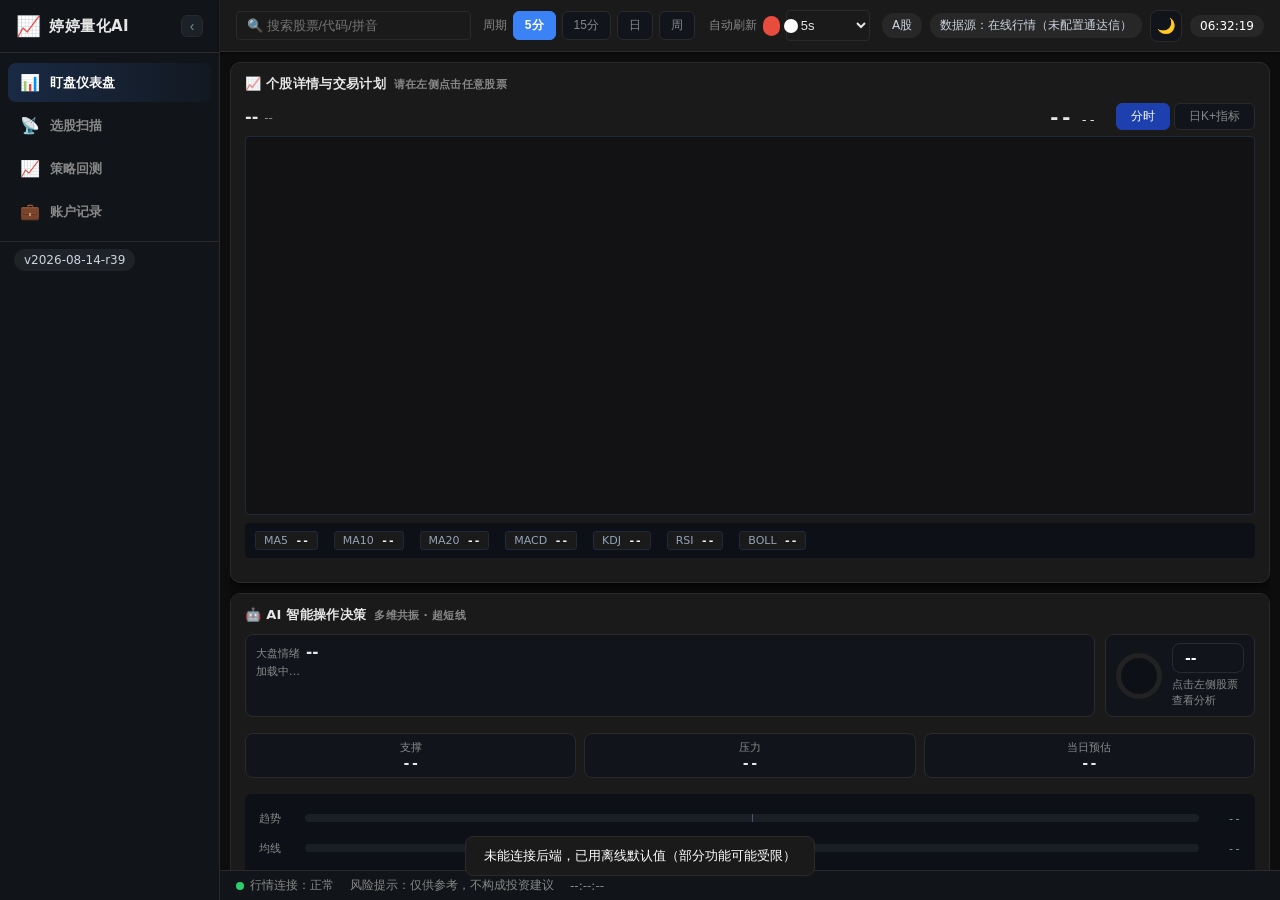
==== commit e2684514: "r40: ECharts 双标签面板替换手绘SVG（分时折线/日K蜡烛 完全隔离 + A股涨红跌绿 + 深黑#121214 + Inter）" ====
--- a/static/index.html
+++ b/static/index.html
@@ -8,11 +8,11 @@
   <meta http-equiv="Expires" content="0">
   <title>婷婷量化AI · 超短线交易工作台</title>
   <link rel="icon" href="data:image/svg+xml,%3Csvg xmlns='http://www.w3.org/2000/svg' viewBox='0 0 16 16'%3E%3Ctext y='14' font-size='14'%3E📈%3C/text%3E%3C/svg%3E">
-  <link rel="stylesheet" href="/static/css/styles.css?v=r39">
+  <link rel="stylesheet" href="/static/css/styles.css?v=r40">
 </head>
 <body class="theme-dark">
   <div id="errToast" style="display:none;position:fixed;left:0;top:0;right:0;z-index:999999;background:#7a1f1f;color:#fff;font:13px/1.5 monospace;padding:8px 14px;border-bottom:2px solid #ff5252;max-height:35vh;overflow:auto;white-space:pre-wrap;word-break:break-all;"></div>
-  <script>window.__WB_VERSION__='r39';console.log('%c[wb] HTML r39 loaded (K线1:1复刻 + 默认5分+自动刷新5s + 6档切换)','color:#3b82f6;font-weight:bold');</script>
+  <script>window.__WB_VERSION__='r40';console.log('%c[wb] HTML r40 loaded (ECharts 双标签：分时 / 日K+指标)','color:#3b82f6;font-weight:bold');</script>
 
   <div class="app-shell">
     <!-- ===== 左侧可收起导航 ===== -->
@@ -79,24 +79,19 @@
             <div class="col col-left">
               <div class="panel g-kline">
                 <div class="panel-title">
-                  <span id="klineTitle">📉 K线图</span>
+                  <span id="klineTitle">📈 个股详情与交易计划</span>
                   <span class="panel-extra" id="tradePlanMeta">请在左侧点击任意股票</span>
                 </div>
                 <div class="kline-head">
                   <div class="kline-name"><b id="tpName">--</b><i id="tpCode">--</i></div>
                   <div class="kline-price"><span class="tp-price" id="tpPrice">--</span><span class="tp-chg" id="tpChg">--</span></div>
                   <div class="kline-tabs" id="klineTabs">
-                    <button type="button" class="tp-tab" data-p="1m" title="分时(1分钟)">分时</button>
-                    <button type="button" class="tp-tab active" data-p="5m" title="5分钟K线(默认)">5分</button>
-                    <button type="button" class="tp-tab" data-p="15m" title="15分钟K线">15分</button>
-                    <button type="button" class="tp-tab" data-p="30m" title="30分钟K线">30分</button>
-                    <button type="button" class="tp-tab" data-p="daily" title="日K线">日K</button>
-                    <button type="button" class="tp-tab" data-p="weekly" title="周K线">周K</button>
+                    <button type="button" class="tp-tab active" data-mode="intraday" title="分时（1分钟折线）">分时</button>
+                    <button type="button" class="tp-tab" data-mode="daily" title="日K线 + 指标">日K+指标</button>
                   </div>
                 </div>
                 <div class="tp-chart-wrap">
-                  <svg id="tpChart" class="tp-chart" viewBox="0 0 600 320" preserveAspectRatio="none"></svg>
-                  <div class="tp-chart-tooltip" id="tpChartTip" style="display:none"></div>
+                  <div id="tpChart" class="tp-chart-echarts"></div>
                 </div>
                 <div class="tp-indicators" id="tpIndicators">
                   <span class="tp-ind">MA5 <b>--</b></span>
@@ -340,6 +335,7 @@
   <div class="reminder-bar" id="reminderBar" style="display:none"></div>
 
   <div id="toast" class="toast"></div>
-  <script src="/static/js/app.js?v=r39"></script>
+  <script src="/static/echarts.min.js"></script>
+  <script src="/static/js/app.js?v=r40"></script>
 </body>
 </html>
--- a/static/css/styles.css
+++ b/static/css/styles.css
@@ -22,7 +22,7 @@
 * { box-sizing: border-box; }
 html, body { height: 100%; margin: 0; }
 body {
-  font-family: -apple-system, "PingFang SC", "Microsoft YaHei", system-ui, sans-serif;
+  font-family: "Inter", -apple-system, "PingFang SC", "Microsoft YaHei", system-ui, sans-serif;
   background: var(--bg);
   color: var(--ink);
   font-size: 13px;
@@ -2045,10 +2045,13 @@
 .tp-chg { font-size: 13px; font-family: 'Consolas',monospace; }
 .tp-down { color: var(--down); }
 .kline-tabs { display: flex; gap: 4px; margin-left: 8px; }
-.tp-tab { border: 1px solid var(--line); background: #11151b; color: var(--muted); border-radius: 6px; padding: 4px 10px; cursor: pointer; font-size: 12px; }
-.tp-tab.active { background: var(--accent); border-color: var(--accent); color: #fff; }
-.tp-chart-wrap { position: relative; flex: 1; min-height: 0; background: #000000; border-radius: 4px; overflow: hidden; }
+.tp-tab { border: 1px solid var(--line); background: #11151b; color: var(--muted); border-radius: 6px; padding: 4px 14px; cursor: pointer; font-size: 12px; transition: all .15s; }
+.tp-tab:hover { color: #f1f5f9; border-color: #3a3a3a; }
+.tp-tab.active { background: #1e40af; border-color: #1e40af; color: #fff; box-shadow: 0 0 0 1px #1e40af inset; }
+.tp-chart-wrap { position: relative; flex: 1; min-height: 0; background: #121214; border-radius: 4px; overflow: hidden; padding: 4px; }
 .tp-chart { width: 100%; height: 100%; display: block; }
+.tp-chart-echarts { width: 100%; height: 320px; background: #121214; font-family: 'Inter','PingFang SC','Microsoft YaHei',-apple-system,sans-serif; }
+.tp-skeleton { display: flex; align-items: center; justify-content: center; height: 320px; color: #64748b; font-size: 13px; font-family: 'Inter','PingFang SC','Microsoft YaHei',-apple-system,sans-serif; }
 .tp-chart-tooltip { position: absolute; pointer-events: none; background: rgba(0,0,0,.92); border: 1px solid #374151; border-radius: 6px; padding: 8px 10px; font-size: 12px; color: #e5e7eb; line-height: 1.6; z-index: 5; box-shadow: 0 6px 16px rgba(0,0,0,0.6); }
 .tp-indicators { display: flex; flex-wrap: wrap; gap: 8px 16px; margin-top: 8px; flex: none; }
 .tp-ind { font-size: 12px; color: var(--muted); }
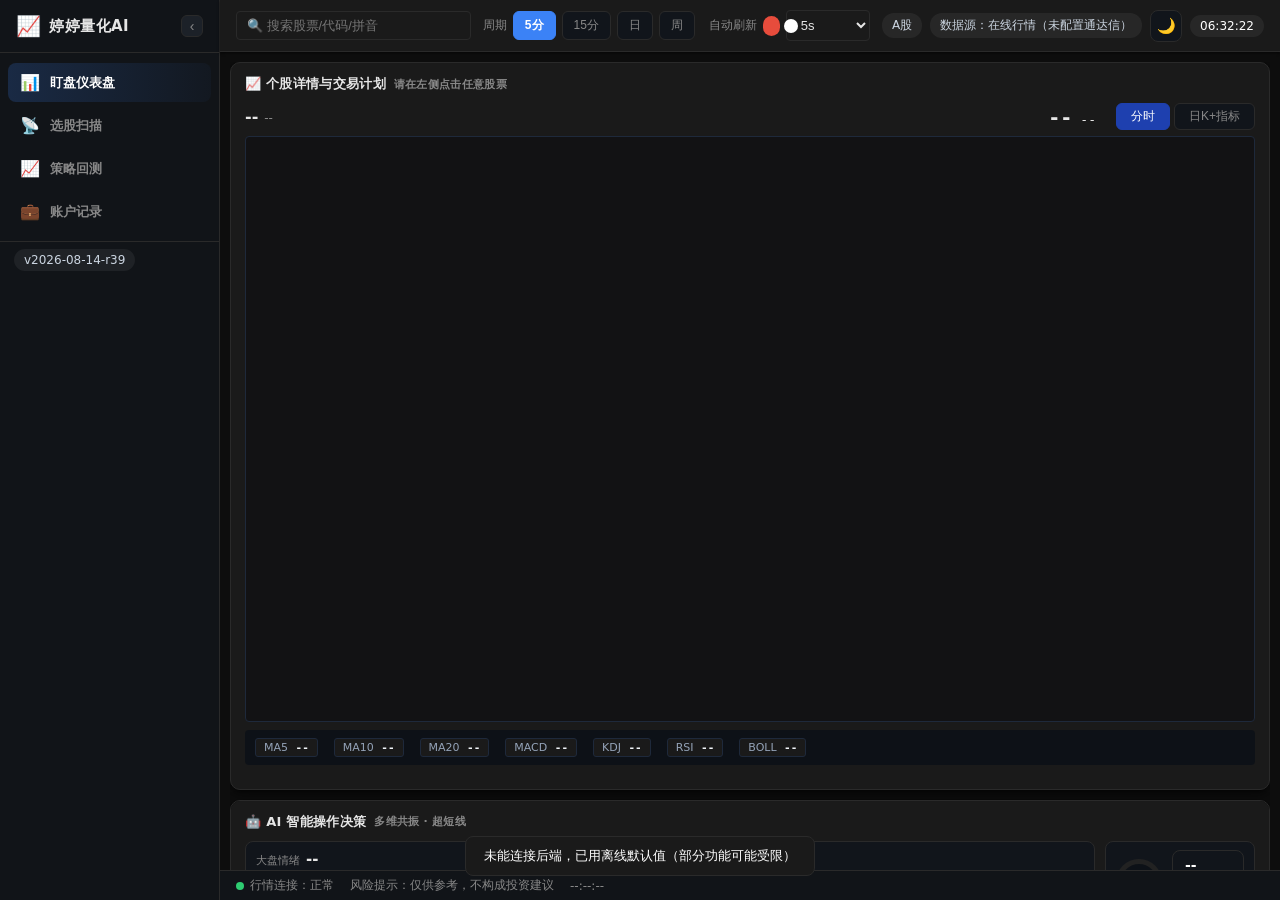
==== commit 63a16eea: "r40i: 分时面板填满容器 + 平滑实时刷新 + 修复 ResizeObserver 循环警告 r40g (CSS): - .tp-chart-echarts 从固定 height:320px 改为" ====
--- a/static/index.html
+++ b/static/index.html
@@ -55,6 +55,7 @@
             <span class="tb-lbl">自动刷新</span>
             <label class="tb-switch"><input type="checkbox" id="autoRefresh" checked><span class="tb-slider"></span></label>
             <select id="refreshInterval" class="input tb-sel">
+              <option value="2">2s</option>
               <option value="5" selected>5s</option>
               <option value="10">10s</option>
               <option value="30">30s</option>
@@ -336,6 +337,6 @@
 
   <div id="toast" class="toast"></div>
   <script src="/static/echarts.min.js"></script>
-  <script src="/static/js/app.js?v=r40"></script>
+  <script src="/static/js/app.js?v=r40g"></script>
 </body>
 </html>
--- a/static/css/styles.css
+++ b/static/css/styles.css
@@ -2029,9 +2029,9 @@
 .split2 { display: grid; grid-template-columns: minmax(0, 1.55fr) minmax(0, 1fr); gap: 10px; height: 100%; min-height: 0; }
 .col { display: flex; flex-direction: column; gap: 10px; min-height: 0; min-width: 0; }
 .col > .panel { min-height: 0; min-width: 0; display: flex; flex-direction: column; }
-/* r36：左列 — K线面板缩到半高（用户要求），AI决策占下半 */
-.col-left > .g-kline    { flex: 1 1 48%; min-height: 320px; }
-.col-left > .g-decision { flex: 1 1 52%; min-height: 280px; }
+/* r36：左列 — K线面板占大半（顶天立地），AI决策占小半 */
+.col-left > .g-kline    { flex: 1 1 62%; min-height: 560px; }
+.col-left > .g-decision { flex: 1 1 38%; min-height: 260px; }
 /* r36：右列 — 账户+持仓占大半，扫描区占小半（用户要求缩小扫描区） */
 .col-right > .g-account { flex: 1 1 60%; min-height: 360px; }
 .col-right > .g-scan    { flex: 1 1 40%; min-height: 220px; max-height: 42%; }
@@ -2048,9 +2048,9 @@
 .tp-tab { border: 1px solid var(--line); background: #11151b; color: var(--muted); border-radius: 6px; padding: 4px 14px; cursor: pointer; font-size: 12px; transition: all .15s; }
 .tp-tab:hover { color: #f1f5f9; border-color: #3a3a3a; }
 .tp-tab.active { background: #1e40af; border-color: #1e40af; color: #fff; box-shadow: 0 0 0 1px #1e40af inset; }
-.tp-chart-wrap { position: relative; flex: 1; min-height: 0; background: #121214; border-radius: 4px; overflow: hidden; padding: 4px; }
+.tp-chart-wrap { position: relative; flex: 1 1 auto; min-height: 320px; background: #121214; border-radius: 4px; overflow: hidden; padding: 4px; display: flex; }
 .tp-chart { width: 100%; height: 100%; display: block; }
-.tp-chart-echarts { width: 100%; height: 320px; background: #121214; font-family: 'Inter','PingFang SC','Microsoft YaHei',-apple-system,sans-serif; }
+.tp-chart-echarts { width: 100%; height: 100%; flex: 1; background: #121214; font-family: 'Inter','PingFang SC','Microsoft YaHei',-apple-system,sans-serif; }
 .tp-skeleton { display: flex; align-items: center; justify-content: center; height: 320px; color: #64748b; font-size: 13px; font-family: 'Inter','PingFang SC','Microsoft YaHei',-apple-system,sans-serif; }
 .tp-chart-tooltip { position: absolute; pointer-events: none; background: rgba(0,0,0,.92); border: 1px solid #374151; border-radius: 6px; padding: 8px 10px; font-size: 12px; color: #e5e7eb; line-height: 1.6; z-index: 5; box-shadow: 0 6px 16px rgba(0,0,0,0.6); }
 .tp-indicators { display: flex; flex-wrap: wrap; gap: 8px 16px; margin-top: 8px; flex: none; }
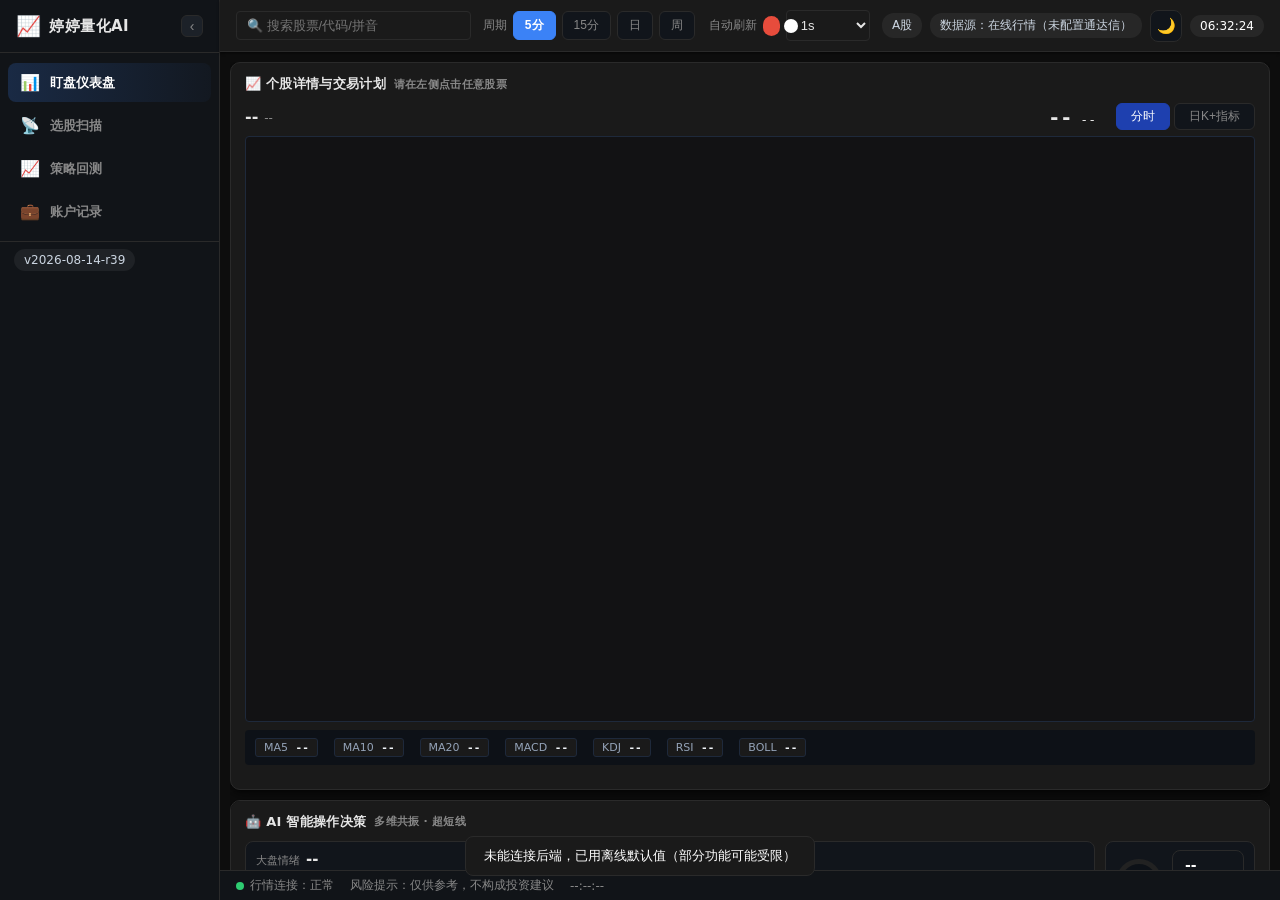
==== commit f40f582b: "r40o: 复盘视图支持全池子预测 + 异步任务 + 断点续跑 + 进度面板 王总需求：每日复盘要从所有池子里预测所有股票，复盘所有股票， 看正确率决定要不要用我。  范围澄清（王总偏好）：纯主板 1" ====
--- a/static/index.html
+++ b/static/index.html
@@ -55,8 +55,9 @@
             <span class="tb-lbl">自动刷新</span>
             <label class="tb-switch"><input type="checkbox" id="autoRefresh" checked><span class="tb-slider"></span></label>
             <select id="refreshInterval" class="input tb-sel">
+              <option value="1" selected>1s</option>
               <option value="2">2s</option>
-              <option value="5" selected>5s</option>
+              <option value="5">5s</option>
               <option value="10">10s</option>
               <option value="30">30s</option>
               <option value="60">60s</option>
@@ -252,9 +253,30 @@
               <div class="rv-card"><div class="rv-lbl">最低价准确率</div><div class="rv-val" id="rvLoAcc">--</div><div class="rv-sub">预测低点命中</div></div>
             </div>
             <div class="rv-actions">
+              <span class="rv-lbl-inline">预测范围</span>
+              <select id="rvPredictScope" class="input tb-sel">
+                <option value="positions" selected>持仓（5 只，秒出）</option>
+                <option value="watchlist">自选股</option>
+                <option value="all_main">纯主板 1788 只（推荐）</option>
+                <option value="all_market">全 A 5407 只</option>
+              </select>
               <button type="button" class="tp-btn-primary" id="rvPredictBtn">立即生成今日预测</button>
+              <button type="button" class="tp-btn-ghost" id="rvPredictStopBtn" hidden>停止</button>
               <button type="button" class="tp-btn-ghost" id="rvCheckBtn">核对今日实际</button>
               <span class="rv-meta" id="todayPredMeta">加载中…</span>
+            </div>
+            <!-- r40o：异步预测进度面板 -->
+            <div id="rvProgressPanel" class="rv-progress" hidden>
+              <div class="rv-progress-head">
+                <span id="rvProgressTitle">预测中…</span>
+                <span id="rvProgressEta">预计剩余：--</span>
+              </div>
+              <div class="rv-progress-bar"><div id="rvProgressFill" class="rv-progress-fill"></div></div>
+              <div class="rv-progress-foot">
+                <span id="rvProgressCounter">0 / 0</span>
+                <span id="rvProgressLastCode">当前：--</span>
+                <span id="rvProgressFailed">失败：0</span>
+              </div>
             </div>
           </div>
 
@@ -337,6 +359,6 @@
 
   <div id="toast" class="toast"></div>
   <script src="/static/echarts.min.js"></script>
-  <script src="/static/js/app.js?v=r40g"></script>
+  <script src="/static/js/app.js?v=r40p"></script>
 </body>
 </html>
--- a/static/css/styles.css
+++ b/static/css/styles.css
@@ -2229,6 +2229,24 @@
 .rv-val.down { color: var(--down); }
 .rv-actions { display: flex; align-items: center; gap: 10px; flex-wrap: wrap; flex: none; }
 .rv-meta { font-size: 11px; color: var(--muted); margin-left: 8px; }
+.rv-lbl-inline { font-size: 12px; color: var(--muted); }
+
+/* r40o：复盘异步预测进度面板 */
+.rv-progress {
+  margin-top: 12px;
+  padding: 10px 14px;
+  background: rgba(15, 23, 42, 0.6);
+  border: 1px solid var(--line);
+  border-radius: 6px;
+  display: flex; flex-direction: column; gap: 6px;
+  font-size: 12px;
+}
+.rv-progress-head { display: flex; justify-content: space-between; color: var(--ink); font-weight: 500; }
+.rv-progress-head #rvProgressEta { color: var(--muted); font-weight: 400; }
+.rv-progress-bar { height: 8px; background: rgba(255,255,255,0.08); border-radius: 4px; overflow: hidden; }
+.rv-progress-fill { height: 100%; background: linear-gradient(90deg, #3b82f6, #22d3ee); transition: width 0.3s ease; width: 0; }
+.rv-progress-foot { display: flex; justify-content: space-between; color: var(--muted); font-size: 11px; }
+.rv-progress-foot #rvProgressFailed { color: #f85149; }
 /* 今日预测表格 */
 .rv-table { width: 100%; border-collapse: collapse; font-size: 12px; }
 .rv-table th, .rv-table td { padding: 6px 8px; border-bottom: 1px solid var(--line); }
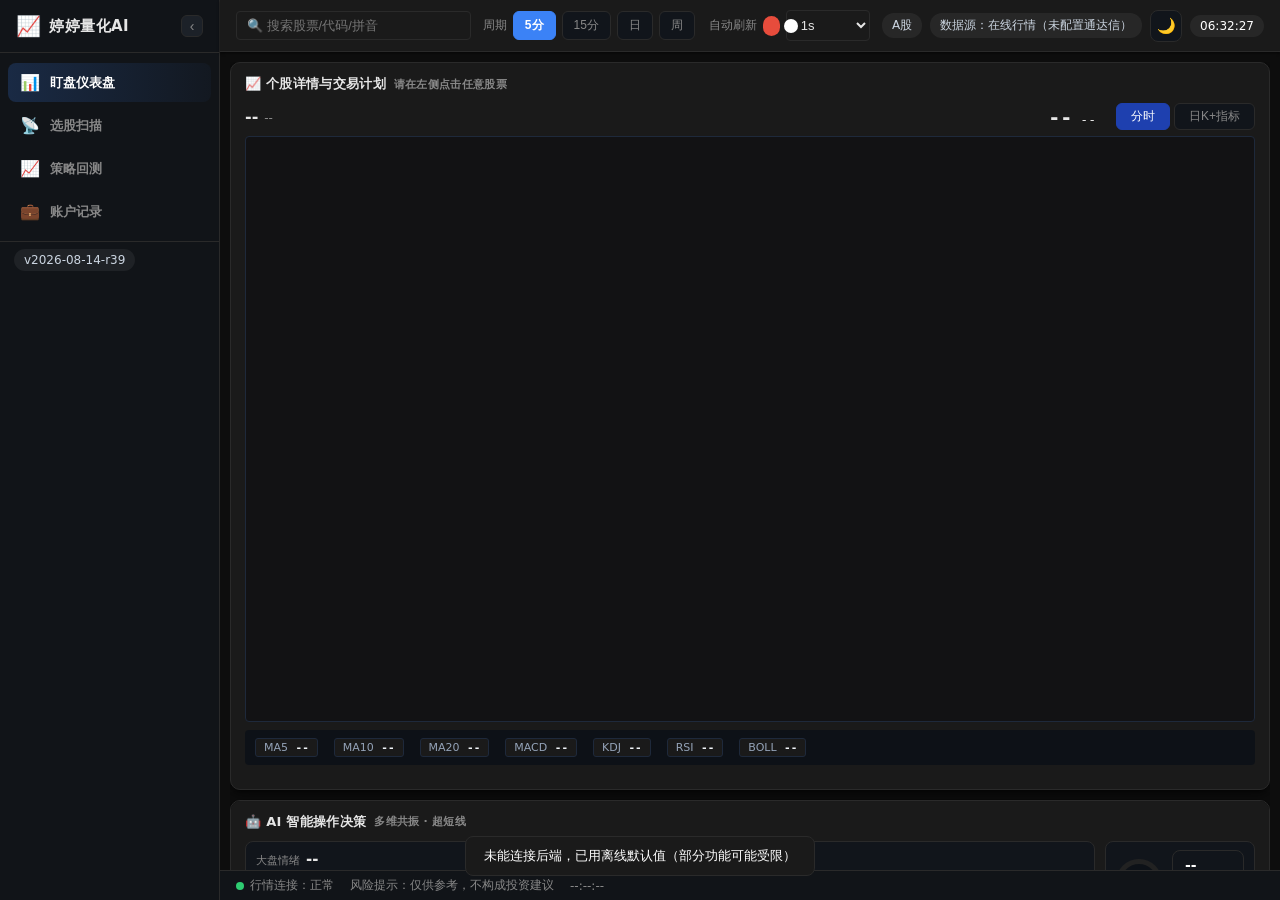
==== commit e0adb281: "r40q: 修复视图2(选股扫描)面板永远空 + 顶部红条去重不再堆成屎 根因： - 视图1/视图2 两套 panel ID（scanBuyList/scanBuyList2 等带 2 后缀），   " ====
--- a/static/index.html
+++ b/static/index.html
@@ -8,11 +8,11 @@
   <meta http-equiv="Expires" content="0">
   <title>婷婷量化AI · 超短线交易工作台</title>
   <link rel="icon" href="data:image/svg+xml,%3Csvg xmlns='http://www.w3.org/2000/svg' viewBox='0 0 16 16'%3E%3Ctext y='14' font-size='14'%3E📈%3C/text%3E%3C/svg%3E">
-  <link rel="stylesheet" href="/static/css/styles.css?v=r40">
+  <link rel="stylesheet" href="/static/css/styles.css?v=r40q">
 </head>
 <body class="theme-dark">
   <div id="errToast" style="display:none;position:fixed;left:0;top:0;right:0;z-index:999999;background:#7a1f1f;color:#fff;font:13px/1.5 monospace;padding:8px 14px;border-bottom:2px solid #ff5252;max-height:35vh;overflow:auto;white-space:pre-wrap;word-break:break-all;"></div>
-  <script>window.__WB_VERSION__='r40';console.log('%c[wb] HTML r40 loaded (ECharts 双标签：分时 / 日K+指标)','color:#3b82f6;font-weight:bold');</script>
+  <script>window.__WB_VERSION__='r40q';console.log('%c[wb] HTML r40q loaded (视图1+视图2 双面板 + errToast 去重)','color:#3b82f6;font-weight:bold');</script>
 
   <div class="app-shell">
     <!-- ===== 左侧可收起导航 ===== -->
@@ -230,7 +230,7 @@
             </div>
           </div>
           <div class="panel panel-tailbuy">
-            <div class="panel-title"><span>🌙 尾盘买入法 · 次日超短</span><span class="panel-extra"><button id="tailbuyRefresh" class="btn btn-tiny">刷新</button><span id="tailbuyStatus">未运行</span></span></div>
+            <div class="panel-title"><span>🌙 尾盘买入法 · 次日超短</span><span class="panel-extra"><button id="tailbuyRefresh2" class="btn btn-tiny">刷新</button><span id="tailbuyStatus2">未运行</span></span></div>
             <div class="tailbuy-rules"><b>选股条件（综合打分 ≥ 60 才入选）：</b><span class="rule">①振幅≤3%</span>·<span class="rule">②涨幅-2%~+3%</span>·<span class="rule">③量比≥1.2 且近20日均量1.2~1.8倍</span>·<span class="rule">④5/10/20均线多头</span>·<span class="rule">⑤主力净流入>0</span>·<span class="rule">⑥大A纯主板</span></div>
             <div class="tailbuy-grid">
               <div class="tailbuy-col"><div class="tailbuy-col-title">🎯 明日重点关注 <span class="cnt" id="tailbuyPickCount2">0</span></div><div id="tailbuyPickList2" class="tailbuy-list"></div></div>
@@ -359,6 +359,6 @@
 
   <div id="toast" class="toast"></div>
   <script src="/static/echarts.min.js"></script>
-  <script src="/static/js/app.js?v=r40p"></script>
+  <script src="/static/js/app.js?v=r40q"></script>
 </body>
 </html>
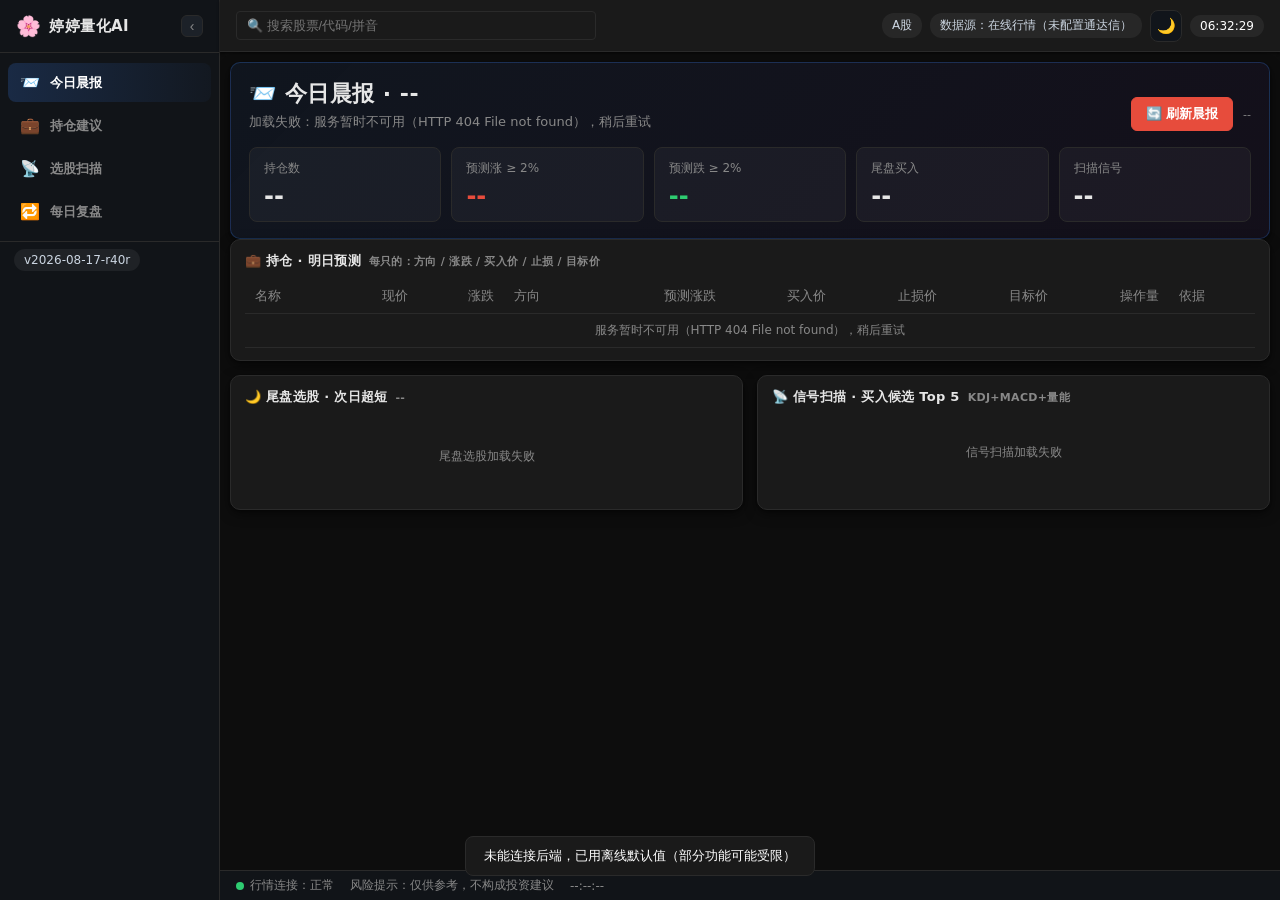
==== commit 9c2191af: "r40r: 去掉盯盘/K线，改为每日晨报(持仓预测+尾盘+扫描)首屏 + 复盘加尾盘选股tab" ====
--- a/static/index.html
+++ b/static/index.html
@@ -6,63 +6,42 @@
   <meta http-equiv="Cache-Control" content="no-cache, no-store, must-revalidate">
   <meta http-equiv="Pragma" content="no-cache">
   <meta http-equiv="Expires" content="0">
-  <title>婷婷量化AI · 超短线交易工作台</title>
-  <link rel="icon" href="data:image/svg+xml,%3Csvg xmlns='http://www.w3.org/2000/svg' viewBox='0 0 16 16'%3E%3Ctext y='14' font-size='14'%3E📈%3C/text%3E%3C/svg%3E">
-  <link rel="stylesheet" href="/static/css/styles.css?v=r40q">
+  <title>婷婷量化AI · 每日交易工作台</title>
+  <link rel="icon" href="data:image/svg+xml,%3Csvg xmlns='http://www.w3.org/2000/svg' viewBox='0 0 16 16'%3E%3Ctext y='14' font-size='14'%3E🌸%3C/text%3E%3C/svg%3E">
+  <link rel="stylesheet" href="/static/css/styles.css?v=r40r">
 </head>
 <body class="theme-dark">
   <div id="errToast" style="display:none;position:fixed;left:0;top:0;right:0;z-index:999999;background:#7a1f1f;color:#fff;font:13px/1.5 monospace;padding:8px 14px;border-bottom:2px solid #ff5252;max-height:35vh;overflow:auto;white-space:pre-wrap;word-break:break-all;"></div>
-  <script>window.__WB_VERSION__='r40q';console.log('%c[wb] HTML r40q loaded (视图1+视图2 双面板 + errToast 去重)','color:#3b82f6;font-weight:bold');</script>
+  <script>window.__WB_VERSION__='r40r';console.log('%c[wb] HTML r40r loaded (无盯盘：晨报+持仓+扫描+复盘)','color:#3b82f6;font-weight:bold');</script>
 
   <div class="app-shell">
     <!-- ===== 左侧可收起导航 ===== -->
     <aside class="sidebar" id="sidebar">
       <div class="sb-top">
-        <span class="sb-logo">📈</span>
+        <span class="sb-logo">🌸</span>
         <span class="sb-title">婷婷量化AI</span>
         <button type="button" class="sb-collapse" id="sidebarToggle" title="收起/展开">‹</button>
       </div>
       <nav>
         <ul class="sb-nav" id="sbNav">
-          <li data-view="dashboard" class="active"><span class="sb-ico">📊</span><span class="sb-txt">盯盘仪表盘</span></li>
+          <li data-view="brief" class="active"><span class="sb-ico">📨</span><span class="sb-txt">今日晨报</span></li>
+          <li data-view="holdings"><span class="sb-ico">💼</span><span class="sb-txt">持仓建议</span></li>
           <li data-view="scan"><span class="sb-ico">📡</span><span class="sb-txt">选股扫描</span></li>
-          <li data-view="backtest"><span class="sb-ico">📈</span><span class="sb-txt">策略回测</span></li>
-          <li data-view="account"><span class="sb-ico">💼</span><span class="sb-txt">账户记录</span></li>
+          <li data-view="backtest"><span class="sb-ico">🔁</span><span class="sb-txt">每日复盘</span></li>
         </ul>
       </nav>
       <div class="sb-foot">
-        <span class="badge" id="buildTag">v2026-08-14-r39</span>
+        <span class="badge" id="buildTag">v2026-08-17-r40r</span>
       </div>
     </aside>
 
     <!-- ===== 主区 ===== -->
     <div class="main-col">
-      <!-- 顶部控制栏 -->
+      <!-- 顶部控制栏（精简：无周期/无自动刷新） -->
       <header class="topbar">
         <div class="tb-left">
           <input id="globalSearch" class="input tb-search" placeholder="🔍 搜索股票/代码/拼音">
           <div id="globalSearchResults" class="gsr"></div>
-        </div>
-        <div class="tb-mid">
-          <div class="tb-group" id="periodSwitch">
-            <span class="tb-lbl">周期</span>
-            <button type="button" class="tb-chip active" data-period="5m">5分</button>
-            <button type="button" class="tb-chip" data-period="15m">15分</button>
-            <button type="button" class="tb-chip" data-period="daily">日</button>
-            <button type="button" class="tb-chip" data-period="weekly">周</button>
-          </div>
-          <div class="tb-group">
-            <span class="tb-lbl">自动刷新</span>
-            <label class="tb-switch"><input type="checkbox" id="autoRefresh" checked><span class="tb-slider"></span></label>
-            <select id="refreshInterval" class="input tb-sel">
-              <option value="1" selected>1s</option>
-              <option value="2">2s</option>
-              <option value="5">5s</option>
-              <option value="10">10s</option>
-              <option value="30">30s</option>
-              <option value="60">60s</option>
-            </select>
-          </div>
         </div>
         <div class="tb-right">
           <span class="badge" id="marketBadge">A股·沪深</span>
@@ -72,217 +51,206 @@
         </div>
       </header>
 
-      <!-- 视图容器 -->
       <div class="views">
-        <!-- ================= 视图1：盯盘仪表盘（左K线+AI决策 / 右账号+扫描） ================= -->
-        <section class="view view-dashboard" data-view="dashboard">
-          <div class="split2">
-            <!-- ===== 左列：K线 + AI决策 ===== -->
-            <div class="col col-left">
-              <div class="panel g-kline">
-                <div class="panel-title">
-                  <span id="klineTitle">📈 个股详情与交易计划</span>
-                  <span class="panel-extra" id="tradePlanMeta">请在左侧点击任意股票</span>
-                </div>
-                <div class="kline-head">
-                  <div class="kline-name"><b id="tpName">--</b><i id="tpCode">--</i></div>
-                  <div class="kline-price"><span class="tp-price" id="tpPrice">--</span><span class="tp-chg" id="tpChg">--</span></div>
-                  <div class="kline-tabs" id="klineTabs">
-                    <button type="button" class="tp-tab active" data-mode="intraday" title="分时（1分钟折线）">分时</button>
-                    <button type="button" class="tp-tab" data-mode="daily" title="日K线 + 指标">日K+指标</button>
-                  </div>
-                </div>
-                <div class="tp-chart-wrap">
-                  <div id="tpChart" class="tp-chart-echarts"></div>
-                </div>
-                <div class="tp-indicators" id="tpIndicators">
-                  <span class="tp-ind">MA5 <b>--</b></span>
-                  <span class="tp-ind">MA10 <b>--</b></span>
-                  <span class="tp-ind">MA20 <b>--</b></span>
-                  <span class="tp-ind">MACD <b>--</b></span>
-                  <span class="tp-ind">KDJ <b>--</b></span>
-                  <span class="tp-ind">RSI <b>--</b></span>
-                  <span class="tp-ind">BOLL <b>--</b></span>
-                </div>
-              </div>
-
-              <div class="panel g-decision" id="tradePlanPanel">
-                <div class="panel-title"><span>🤖 AI 智能操作决策</span><span class="panel-extra" id="decisionMeta">多维共振 · 超短线</span></div>
-
-              <!-- 大盘情绪标签 + 当日涨跌预估 + 压力/支撑 -->
-              <div class="ai-top">
-                <div class="ai-sentiment" id="marketSentiment">
-                  <span class="ai-sent-label">大盘情绪</span><span class="ai-sent-val" id="sentLabel">--</span>
-                  <span class="ai-sent-sub" id="sentSub">加载中…</span>
-                </div>
-                <div class="ai-levelcard" id="tpScore">
-                  <div class="tp-score-num" id="tpScoreNum">--</div>
-                  <div class="tp-score-info">
-                    <div class="tp-score-bar"><div class="tp-score-tag" id="tpScoreTag">--</div></div>
-                    <div class="tp-score-note" id="tpScoreNote">点击左侧股票查看分析</div>
-                  </div>
-                </div>
-              </div>
-
-              <!-- 压力/支撑 + 当日预估 -->
-              <div class="ai-levels" id="aiLevels">
-                <div class="ail"><span>支撑</span><b id="aiSupport">--</b></div>
-                <div class="ail"><span>压力</span><b id="aiResist">--</b></div>
-                <div class="ail"><span>当日预估</span><b id="aiForecast">--</b></div>
-              </div>
-
-              <!-- 六维评分 -->
-              <div class="tp-radar" id="tpRadar">
-                <div class="tp-radar-row"><span class="tp-radar-lbl">趋势</span><div class="tp-radar-bar"><div class="tp-radar-fill" id="tpRadTrend"></div></div><span class="tp-radar-val" id="tpRadTrendV">--</span></div>
-                <div class="tp-radar-row"><span class="tp-radar-lbl">均线</span><div class="tp-radar-bar"><div class="tp-radar-fill" id="tpRadMa"></div></div><span class="tp-radar-val" id="tpRadMaV">--</span></div>
-                <div class="tp-radar-row"><span class="tp-radar-lbl">MACD</span><div class="tp-radar-bar"><div class="tp-radar-fill" id="tpRadMacd"></div></div><span class="tp-radar-val" id="tpRadMacdV">--</span></div>
-                <div class="tp-radar-row"><span class="tp-radar-lbl">KDJ</span><div class="tp-radar-bar"><div class="tp-radar-fill" id="tpRadKdj"></div></div><span class="tp-radar-val" id="tpRadKdjV">--</span></div>
-                <div class="tp-radar-row"><span class="tp-radar-lbl">RSI</span><div class="tp-radar-bar"><div class="tp-radar-fill" id="tpRadRsi"></div></div><span class="tp-radar-val" id="tpRadRsiV">--</span></div>
-                <div class="tp-radar-row"><span class="tp-radar-lbl">量能</span><div class="tp-radar-bar"><div class="tp-radar-fill" id="tpRadVol"></div></div><span class="tp-radar-val" id="tpRadVolV">--</span></div>
-              </div>
-
-              <!-- 买卖价格区间 + 止盈止损 -->
-              <div class="tp-boxes">
-                <div class="tp-box tp-box-buy"><div class="tp-box-label">买入区间</div><div class="tp-box-val" id="tpBuy">--</div><div class="tp-box-sub" id="tpBuySub"></div></div>
-                <div class="tp-box tp-box-stop"><div class="tp-box-label">止损价</div><div class="tp-box-val" id="tpStop">--</div></div>
-                <div class="tp-box tp-box-tgt"><div class="tp-box-label">止盈价</div><div class="tp-box-val" id="tpTarget">--</div></div>
-              </div>
-
-              <!-- 多维决策依据（可折叠） -->
-              <details class="ai-basis" id="aiBasis">
-                <summary>📋 多维决策依据（技术面 + 板块资金 + 大盘情绪）</summary>
-                <div class="ai-basis-body" id="aiBasisBody">—</div>
-              </details>
-
-              <!-- 短线策略模式 -->
-              <div class="tp-strategy" id="tpStrategy">
-                <div class="tp-strategy-head">
-                  <span class="tp-strategy-title">短线策略模式</span>
-                  <div class="tp-strategy-tabs">
-                    <button type="button" class="tp-stab active" data-mode="overnight">🌙 隔夜抢仓</button>
-                    <button type="button" class="tp-stab" data-mode="intraday">🔵 日内做T</button>
-                  </div>
-                </div>
-                <div class="tp-strategy-body" id="tpStrategyBody">
-                  <div class="tp-strategy-hint">点击上方按钮，按所选模式生成交易计划</div>
-                </div>
-              </div>
-
-              </div><!-- /.panel.g-decision -->
-            </div><!-- /.col.col-left -->
-
-            <!-- ===== 右列：账户总览 + 持仓 + 扫描 ===== -->
-            <div class="col col-right">
-              <div class="panel g-account">
-                <div class="panel-title"><span>💰 账户总览 + 持仓</span></div>
-                <div class="kpi4 kpi3">
-                  <div class="kpi4-card"><div class="k4-label">总资产</div><div class="k4-val" id="k5Asset">--</div><div class="k4-sub" id="k5AssetSub">--</div></div>
-                  <div class="kpi4-card"><div class="k4-label">可用资金</div><div class="k4-val" id="k5Cash">--</div><div class="k4-sub" id="k5CashSub">--</div></div>
-                  <div class="kpi4-card"><div class="k4-label">当日盈亏</div><div class="k4-val" id="k5Chg">--</div><div class="k4-sub" id="k5ChgSub">--</div></div>
-                </div>
-                <div class="pos-table-wrap">
-                  <table class="hm-table"><thead><tr>
-                    <th>名称</th><th class="r">现价</th><th class="r">涨跌幅</th><th class="r">振幅</th>
-                    <th class="r">换手</th><th class="r">量比</th><th class="r">信号分</th><th>趋势</th>
-                  </tr></thead><tbody id="holdingsMonitor"></tbody></table>
-                  <div id="holdingsMonitorCount" class="hm-count">0 只</div>
-                  <div class="hm-empty" id="holdingsEmpty" style="display:none">暂无持仓。可在「账户记录」录入，或左侧自选监控预览。</div>
-                </div>
-              </div>
-
-              <div class="panel g-scan">
-                <div class="panel-title"><span>📡 扫描候选 / 尾盘</span><span class="panel-extra"><button type="button" class="tp-btn-ghost scan-fresh-btn" id="scanFreshBtn" title="立即刷新扫描（数据量较大，10-30 秒）"><span class="scan-fresh-icon">🔄</span><span id="scanFreshBtnLabel">刷新</span></button><span id="scanFreshStatus" class="scan-fresh-status">就绪</span></span></div>
-                <div class="scan-tabs">
-                  <button type="button" class="scan-tab active" data-tab="cand">扫描候选</button>
-                  <button type="button" class="scan-tab" data-tab="tail">尾盘策略</button>
-                  <button type="button" class="scan-tab" data-tab="watch">自选监控</button>
-                </div>
-                <div class="scan-pane" id="paneCand">
-                  <div class="scan-grid">
-                    <div class="scan-col buy"><div class="scan-col-title">🔴 买入候选 <span class="count" id="scanBuyCount">--</span></div><div id="scanBuyList" class="scan-list"></div></div>
-                    <div class="scan-col sell"><div class="scan-col-title">🟢 卖出候选 <span class="count" id="scanSellCount">--</span></div><div id="scanSellList" class="scan-list"></div></div>
-                  </div>
-                </div>
-                <div class="scan-pane" id="paneTail" hidden>
-                  <div class="tailbuy-rules"><b>选股条件（综合打分 ≥ 60）：</b><span class="rule">①振幅≤3%</span>·<span class="rule">②涨幅-2%~+3%</span>·<span class="rule">③量比≥1.2</span>·<span class="rule">④均线多头</span>·<span class="rule">⑤主力净流入</span>·<span class="rule">⑥纯主板</span></div>
-                  <div class="tailbuy-grid">
-                    <div class="tailbuy-col"><div class="tailbuy-col-title">🎯 明日重点关注 <span class="cnt" id="tailbuyPickCount">0</span></div><div id="tailbuyPickList" class="tailbuy-list"></div></div>
-                    <div class="tailbuy-col"><div class="tailbuy-col-title">📋 全主板候选池 <span class="cnt" id="tailbuyPoolCount">0</span></div><div id="tailbuyPoolList" class="tailbuy-list tailbuy-pool"></div></div>
-                  </div>
-                  <div class="tailbuy-stop"><b>止损止盈：</b>次日破5日线或震荡区间上沿即止损(≤3%)；涨3%-5%止盈，早盘放量冲高看5%-7%，10:30前落袋。<b style="color:#e74c3c">仅供参考，不构成投资建议。</b></div>
-                </div>
-                <div class="scan-pane" id="paneWatch" hidden>
-                  <div id="selfMonitor" class="dash-monitor-list"></div>
-                  <div id="selfMonitorCount" class="hm-count">信号扫描前 10</div>
-                </div>
-              </div>
-            </div><!-- /.col.col-right -->
-          </div><!-- /.split2 -->
-        </section>
-
-        <!-- ================= 视图2：选股扫描 ================= -->
+        <!-- ================= 视图1：今日晨报 ================= -->
+        <section class="view view-brief" data-view="brief">
+          <div class="panel brief-head-panel">
+            <div class="brief-head-row">
+              <div>
+                <h2 class="brief-title">📨 今日晨报 · <span id="briefDate">--</span></h2>
+                <p class="brief-sub" id="briefSubtitle">加载中…</p>
+              </div>
+              <div class="brief-actions">
+                <button type="button" class="tp-btn-primary" id="briefRefreshBtn">🔄 刷新晨报</button>
+                <span class="brief-meta" id="briefUpdatedAt">--</span>
+              </div>
+            </div>
+
+            <div class="brief-kpi-row" id="briefKpiRow">
+              <div class="brief-kpi"><span class="brief-kpi-l">持仓数</span><span class="brief-kpi-v" id="briefKpiHoldings">--</span></div>
+              <div class="brief-kpi"><span class="brief-kpi-l">预测涨 ≥ 2%</span><span class="brief-kpi-v up" id="briefKpiUp">--</span></div>
+              <div class="brief-kpi"><span class="brief-kpi-l">预测跌 ≥ 2%</span><span class="brief-kpi-v down" id="briefKpiDown">--</span></div>
+              <div class="brief-kpi"><span class="brief-kpi-l">尾盘买入</span><span class="brief-kpi-v" id="briefKpiTail">--</span></div>
+              <div class="brief-kpi"><span class="brief-kpi-l">扫描信号</span><span class="brief-kpi-v" id="briefKpiScan">--</span></div>
+            </div>
+          </div>
+
+          <!-- 持仓预测 -->
+          <div class="panel">
+            <div class="panel-title"><span>💼 持仓 · 明日预测</span><span class="panel-extra">每只的：方向 / 涨跌 / 买入价 / 止损 / 目标价</span></div>
+            <div class="pos-table-wrap">
+              <table class="brief-hold-tbl">
+                <thead><tr>
+                  <th>名称</th><th class="r">现价</th><th class="r">涨跌</th>
+                  <th>方向</th><th class="r">预测涨跌</th>
+                  <th class="r">买入价</th><th class="r">止损价</th><th class="r">目标价</th>
+                  <th class="r">操作量</th><th>依据</th>
+                </tr></thead>
+                <tbody id="briefHoldingsBody"><tr><td colspan="10" class="empty-cell">加载中…</td></tr></tbody>
+              </table>
+            </div>
+          </div>
+
+          <!-- 尾盘选股 + 信号扫描 并排 -->
+          <div class="brief-grid">
+            <div class="panel">
+              <div class="panel-title"><span>🌙 尾盘选股 · 次日超短</span><span class="panel-extra" id="briefTailMeta">--</span></div>
+              <div id="briefTailList" class="brief-card-list"><div class="empty-cell">加载中…</div></div>
+            </div>
+            <div class="panel">
+              <div class="panel-title"><span>📡 信号扫描 · 买入候选 Top 5</span><span class="panel-extra">KDJ+MACD+量能</span></div>
+              <div id="briefScanList" class="brief-scan-list"><div class="empty-cell">加载中…</div></div>
+            </div>
+          </div>
+        </section>
+
+        <!-- ================= 视图2：持仓建议 ================= -->
+        <section class="view view-holdings" data-view="holdings" hidden>
+          <div class="panel">
+            <div class="panel-title"><span>💼 账户总览</span><span class="panel-extra" id="holdingsUpdated">--</span></div>
+            <div class="kpi4 kpi3">
+              <div class="kpi4-card"><div class="k4-label">总资产</div><div class="k4-val" id="k5Asset">--</div><div class="k4-sub" id="k5AssetSub">--</div></div>
+              <div class="kpi4-card"><div class="k4-label">可用资金</div><div class="k4-val" id="k5Cash">--</div><div class="k4-sub" id="k5CashSub">--</div></div>
+              <div class="kpi4-card"><div class="k4-label">当日盈亏</div><div class="k4-val" id="k5Chg">--</div><div class="k4-sub" id="k5ChgSub">--</div></div>
+            </div>
+          </div>
+
+          <div class="panel">
+            <div class="panel-title"><span>🎯 持仓建议 · 每日预测</span><span class="panel-extra">来自 _predict_one_stock（含买卖价/止损/目标）</span></div>
+            <div class="pos-table-wrap">
+              <table class="brief-hold-tbl">
+                <thead><tr>
+                  <th>名称</th><th class="r">现价</th><th class="r">涨跌</th>
+                  <th>方向</th><th class="r">预测涨跌</th>
+                  <th class="r">买入价</th><th class="r">止损价</th><th class="r">目标价</th>
+                  <th class="r">操作量</th><th>依据</th>
+                </tr></thead>
+                <tbody id="holdingsPredictBody"><tr><td colspan="10" class="empty-cell">加载中…</td></tr></tbody>
+              </table>
+            </div>
+          </div>
+
+          <!-- 录入交易 -->
+          <div class="panel trade-entry-v3">
+            <div class="panel-title-v3"><span>📝 当日交易录入</span></div>
+            <div class="trade-form">
+              <input list="heldCodes" id="tradeCode" class="input" placeholder="代码/名称">
+              <datalist id="heldCodes"></datalist>
+              <select id="tradeSide" class="input"><option value="buy">买入</option><option value="sell">卖出</option></select>
+              <button class="btn qty-step" data-delta="-500">−500</button>
+              <button class="btn qty-step" data-delta="-100">−100</button>
+              <input id="tradeQty" class="input" type="number" placeholder="数量" min="0" step="100">
+              <button class="btn qty-step" data-delta="100">+100</button>
+              <button class="btn qty-step" data-delta="500">+500</button>
+              <input id="tradePrice" class="input" type="number" placeholder="价格" step="0.01">
+              <button id="tradeBtn" class="btn">记录</button>
+            </div>
+            <details class="trade-log" id="tradeLogDetails" open>
+              <summary>📜 今日已成交 · <span id="tlSummary">--</span></summary>
+              <table class="tl-table" id="tradeLogTable">
+                <thead><tr><th>时间</th><th>代码</th><th>买/卖</th><th class="r">数量</th><th class="r">价格</th><th class="r">金额</th><th class="r">现金结余</th></tr></thead>
+                <tbody id="tradeLogBody"></tbody>
+              </table>
+            </details>
+          </div>
+        </section>
+
+        <!-- ================= 视图3：选股扫描 ================= -->
         <section class="view view-scan" data-view="scan" hidden>
           <div class="panel">
             <div class="panel-title"><span>📡 信号扫描 · KDJ+MACD+量能</span><span class="panel-extra">短线扫描（结合 MACD+KDJ+OBV 趋势）</span></div>
             <div class="scan-grid">
-              <div class="scan-col buy"><div class="scan-col-title">🔴 买入候选 <span class="count" id="scanBuyCount2">--</span></div><div id="scanBuyList2" class="scan-list"></div></div>
-              <div class="scan-col sell"><div class="scan-col-title">🟢 卖出候选 <span class="count" id="scanSellCount2">--</span></div><div id="scanSellList2" class="scan-list"></div></div>
+              <div class="scan-col buy"><div class="scan-col-title">🔴 买入候选 <span class="count" id="scanBuyCount">--</span></div><div id="scanBuyList" class="scan-list"></div></div>
+              <div class="scan-col sell"><div class="scan-col-title">🟢 卖出候选 <span class="count" id="scanSellCount">--</span></div><div id="scanSellList" class="scan-list"></div></div>
             </div>
           </div>
           <div class="panel panel-tailbuy">
-            <div class="panel-title"><span>🌙 尾盘买入法 · 次日超短</span><span class="panel-extra"><button id="tailbuyRefresh2" class="btn btn-tiny">刷新</button><span id="tailbuyStatus2">未运行</span></span></div>
+            <div class="panel-title"><span>🌙 尾盘买入法 · 次日超短</span><span class="panel-extra"><button id="tailbuyRefresh" class="btn btn-tiny">刷新</button><span id="tailbuyStatus">未运行</span></span></div>
             <div class="tailbuy-rules"><b>选股条件（综合打分 ≥ 60 才入选）：</b><span class="rule">①振幅≤3%</span>·<span class="rule">②涨幅-2%~+3%</span>·<span class="rule">③量比≥1.2 且近20日均量1.2~1.8倍</span>·<span class="rule">④5/10/20均线多头</span>·<span class="rule">⑤主力净流入>0</span>·<span class="rule">⑥大A纯主板</span></div>
             <div class="tailbuy-grid">
-              <div class="tailbuy-col"><div class="tailbuy-col-title">🎯 明日重点关注 <span class="cnt" id="tailbuyPickCount2">0</span></div><div id="tailbuyPickList2" class="tailbuy-list"></div></div>
-              <div class="tailbuy-col"><div class="tailbuy-col-title">📋 全主板候选池 <span class="cnt" id="tailbuyPoolCount2">0</span></div><div id="tailbuyPoolList2" class="tailbuy-list tailbuy-pool"></div></div>
+              <div class="tailbuy-col"><div class="tailbuy-col-title">🎯 明日重点关注 <span class="cnt" id="tailbuyPickCount">0</span></div><div id="tailbuyPickList" class="tailbuy-list"></div></div>
+              <div class="tailbuy-col"><div class="tailbuy-col-title">📋 全主板候选池 <span class="cnt" id="tailbuyPoolCount">0</span></div><div id="tailbuyPoolList" class="tailbuy-list tailbuy-pool"></div></div>
             </div>
             <div class="tailbuy-stop"><b>止损止盈提醒：</b>次日跌破5日均线或当日震荡区间上沿即止损(≤3%)；次日涨3%-5%直接止盈，早盘放量冲高可看5%-7%，但10:30前落袋为安。<b style="color:#e74c3c">风险提示：股市投资有风险，仅供参考，不构成投资建议。</b></div>
           </div>
         </section>
 
-        <!-- ================= 视图3：每日复盘 ================= -->
+        <!-- ================= 视图4：每日复盘 ================= -->
         <section class="view view-backtest" data-view="backtest" hidden>
-          <!-- 顶部累计统计 -->
+          <!-- 顶部 KPI（共用） -->
           <div class="panel rv-panel">
-            <div class="panel-title"><span>📈 每日复盘 · 建议正确性追踪</span><span class="panel-extra">自动核对模型建议 vs 实际涨跌</span></div>
-            <div class="rv-kpi4">
+            <div class="panel-title"><span>🔁 每日复盘</span><span class="panel-extra">追踪预测建议 vs 实际涨跌</span></div>
+
+            <!-- 三个 tab：持仓复盘 / 预测复盘 / 尾盘选股复盘 -->
+            <div class="rv-tabs">
+              <button type="button" class="rv-tab active" data-rvtab="positions">💼 持仓复盘</button>
+              <button type="button" class="rv-tab" data-rvtab="predict">📡 预测复盘（全池）</button>
+              <button type="button" class="rv-tab" data-rvtab="tailbuy">🌙 尾盘选股复盘（新）</button>
+            </div>
+
+            <!-- 持仓复盘 KPI -->
+            <div class="rv-kpi4" id="rvKpiPositions">
               <div class="rv-card"><div class="rv-lbl">累计天数</div><div class="rv-val" id="rvTotalDays">--</div><div class="rv-sub">自模型启用</div></div>
               <div class="rv-card"><div class="rv-lbl">方向正确率</div><div class="rv-val" id="rvDirAcc">--</div><div class="rv-sub">涨/跌方向命中</div></div>
               <div class="rv-card"><div class="rv-lbl">幅度 MAE</div><div class="rv-val" id="rvPctErr">--</div><div class="rv-sub">幅度误差越小越准</div></div>
               <div class="rv-card"><div class="rv-lbl">最高价准确率</div><div class="rv-val" id="rvHiAcc">--</div><div class="rv-sub">预测高点命中</div></div>
               <div class="rv-card"><div class="rv-lbl">最低价准确率</div><div class="rv-val" id="rvLoAcc">--</div><div class="rv-sub">预测低点命中</div></div>
             </div>
-            <div class="rv-actions">
-              <span class="rv-lbl-inline">预测范围</span>
-              <select id="rvPredictScope" class="input tb-sel">
-                <option value="positions" selected>持仓（5 只，秒出）</option>
-                <option value="watchlist">自选股</option>
-                <option value="all_main">纯主板 1788 只（推荐）</option>
-                <option value="all_market">全 A 5407 只</option>
-              </select>
-              <button type="button" class="tp-btn-primary" id="rvPredictBtn">立即生成今日预测</button>
-              <button type="button" class="tp-btn-ghost" id="rvPredictStopBtn" hidden>停止</button>
-              <button type="button" class="tp-btn-ghost" id="rvCheckBtn">核对今日实际</button>
-              <span class="rv-meta" id="todayPredMeta">加载中…</span>
-            </div>
-            <!-- r40o：异步预测进度面板 -->
-            <div id="rvProgressPanel" class="rv-progress" hidden>
-              <div class="rv-progress-head">
-                <span id="rvProgressTitle">预测中…</span>
-                <span id="rvProgressEta">预计剩余：--</span>
-              </div>
-              <div class="rv-progress-bar"><div id="rvProgressFill" class="rv-progress-fill"></div></div>
-              <div class="rv-progress-foot">
-                <span id="rvProgressCounter">0 / 0</span>
-                <span id="rvProgressLastCode">当前：--</span>
-                <span id="rvProgressFailed">失败：0</span>
-              </div>
-            </div>
-          </div>
-
-          <!-- 今日预测表 -->
-          <div class="panel rv-panel">
-            <div class="panel-title"><span>🎯 今日预测 · 预测值 vs 实际值</span><span class="panel-extra">收盘后请点「核对今日实际」</span></div>
+
+            <!-- 预测复盘范围选择 + 进度 -->
+            <div class="rv-pane" data-rvpane="predict" hidden>
+              <div class="rv-actions">
+                <span class="rv-lbl-inline">预测范围</span>
+                <select id="rvPredictScope" class="input tb-sel">
+                  <option value="positions" selected>持仓（5 只，秒出）</option>
+                  <option value="watchlist">自选股</option>
+                  <option value="all_main">纯主板 1788 只（推荐）</option>
+                  <option value="all_market">全 A 5407 只</option>
+                </select>
+                <button type="button" class="tp-btn-primary" id="rvPredictBtn">立即生成今日预测</button>
+                <button type="button" class="tp-btn-ghost" id="rvPredictStopBtn" hidden>停止</button>
+                <button type="button" class="tp-btn-ghost" id="rvCheckBtn">核对今日实际</button>
+                <span class="rv-meta" id="todayPredMeta">加载中…</span>
+              </div>
+              <div id="rvProgressPanel" class="rv-progress" hidden>
+                <div class="rv-progress-head">
+                  <span id="rvProgressTitle">预测中…</span>
+                  <span id="rvProgressEta">预计剩余：--</span>
+                </div>
+                <div class="rv-progress-bar"><div id="rvProgressFill" class="rv-progress-fill"></div></div>
+                <div class="rv-progress-foot">
+                  <span id="rvProgressCounter">0 / 0</span>
+                  <span id="rvProgressLastCode">当前：--</span>
+                  <span id="rvProgressFailed">失败：0</span>
+                </div>
+              </div>
+            </div>
+
+            <!-- 尾盘选股复盘 KPI -->
+            <div class="rv-pane" data-rvpane="tailbuy" hidden>
+              <div class="rv-actions">
+                <span class="rv-lbl-inline">尾盘选股复盘</span>
+                <button type="button" class="tp-btn-primary" id="rvTailCheckBtn">📊 核对昨日尾盘选股实际涨跌</button>
+                <button type="button" class="tp-btn-ghost" id="rvTailHistoryBtn">📅 查看历史命中率</button>
+                <span class="rv-meta" id="tailReviewMeta">--</span>
+              </div>
+              <div class="rv-kpi4" id="rvTailKpiRow">
+                <div class="rv-card"><div class="rv-lbl">昨日 N 只</div><div class="rv-val" id="rvTailN">--</div><div class="rv-sub">尾盘选股记录</div></div>
+                <div class="rv-card"><div class="rv-lbl">命中数</div><div class="rv-val up" id="rvTailHits">--</div><div class="rv-sub">次日实际涨 ≥ 1%</div></div>
+                <div class="rv-card"><div class="rv-lbl">命中率</div><div class="rv-val" id="rvTailHitRate">--</div><div class="rv-sub">命中÷总数</div></div>
+                <div class="rv-card"><div class="rv-lbl">平均收益</div><div class="rv-val" id="rvTailAvgGain">--</div><div class="rv-sub">次日 (开→收)</div></div>
+                <div class="rv-card"><div class="rv-lbl">30日累计收益率</div><div class="rv-val" id="rvTail30d">--</div><div class="rv-sub">简单复利</div></div>
+              </div>
+            </div>
+
+            <div class="rv-actions-common">
+              <span class="rv-meta" id="rvModeMeta">显示模式：持仓复盘</span>
+            </div>
+          </div>
+
+          <!-- 今日预测表（预测/尾盘模式共用） -->
+          <div class="panel rv-panel" id="rvTablePanel">
+            <div class="panel-title"><span id="rvTableTitle">🎯 今日预测 · 预测值 vs 实际值</span><span class="panel-extra" id="rvTableExtra">收盘后请点「核对今日实际」</span></div>
             <div class="pos-table-wrap">
               <table class="rv-table">
                 <thead><tr>
@@ -306,41 +274,8 @@
 
           <!-- 历史记录 -->
           <div class="panel rv-panel">
-            <div class="panel-title"><span>📅 历史复盘记录（每日按日期展开）</span></div>
+            <div class="panel-title"><span id="rvHistoryTitle">📅 历史复盘记录</span></div>
             <div id="reviewHistoryList" class="dash-monitor-list"><div class="dash-monitor-empty">加载历史记录中…</div></div>
-          </div>
-        </section>
-
-        <!-- ================= 视图4：账户记录 ================= -->
-        <section class="view view-account" data-view="account" hidden>
-          <div class="panel">
-            <div class="panel-title"><span>💼 持仓与仓位</span><span class="panel-extra">按指标</span></div>
-            <table class="pos-table-v3">
-              <thead><tr><th>名称代码</th><th class="r">现价</th><th class="r">成本</th><th class="r">持仓</th><th class="r">市值</th><th class="r">盈亏%</th></tr></thead>
-              <tbody id="posTableBody"><tr><td colspan="6" class="empty-cell">暂无持仓。可在本页录入</td></tr></tbody>
-            </table>
-          </div>
-          <div class="panel trade-entry-v3">
-            <div class="panel-title-v3"><span>📝 当日交易录入</span></div>
-            <div class="trade-form">
-              <input list="heldCodes" id="tradeCode" class="input" placeholder="代码/名称">
-              <datalist id="heldCodes"></datalist>
-              <select id="tradeSide" class="input"><option value="buy">买入</option><option value="sell">卖出</option></select>
-              <button class="btn qty-step" data-delta="-500">−500</button>
-              <button class="btn qty-step" data-delta="-100">−100</button>
-              <input id="tradeQty" class="input" type="number" placeholder="数量" min="0" step="100">
-              <button class="btn qty-step" data-delta="100">+100</button>
-              <button class="btn qty-step" data-delta="500">+500</button>
-              <input id="tradePrice" class="input" type="number" placeholder="价格" step="0.01">
-              <button id="tradeBtn" class="btn">记录</button>
-            </div>
-            <details class="trade-log" id="tradeLogDetails" open>
-              <summary>📜 今日已成交 · <span id="tlSummary">--</span></summary>
-              <table class="tl-table" id="tradeLogTable">
-                <thead><tr><th>时间</th><th>代码</th><th>买/卖</th><th class="r">数量</th><th class="r">价格</th><th class="r">金额</th><th class="r">现金结余</th></tr></thead>
-                <tbody id="tradeLogBody"></tbody>
-              </table>
-            </details>
           </div>
         </section>
       </div>
@@ -354,11 +289,7 @@
     </div>
   </div>
 
-  <!-- 实时动态提醒滚动条（决策面板触发） -->
-  <div class="reminder-bar" id="reminderBar" style="display:none"></div>
-
   <div id="toast" class="toast"></div>
-  <script src="/static/echarts.min.js"></script>
-  <script src="/static/js/app.js?v=r40q"></script>
+  <script src="/static/js/app.js?v=r40r"></script>
 </body>
 </html>
--- a/static/css/styles.css
+++ b/static/css/styles.css
@@ -2305,4 +2305,60 @@
 body.theme-light .lvl-hold { background: rgba(120,140,160,.12); color: #4a5568; border-color: rgba(120,140,160,.35); }
 body.theme-light .lvl-sell { background: rgba(46,204,113,.12); color: #1f8a4d; border-color: rgba(46,204,113,.35); }
 
-
+/* ========== r40r：今日晨报 ========== */
+.brief-head-panel { padding: 16px 18px; background: linear-gradient(135deg, rgba(59,130,246,.08), rgba(124,58,237,.06)); border: 1px solid rgba(59,130,246,.25); }
+.brief-head-row { display: flex; justify-content: space-between; align-items: flex-end; flex-wrap: wrap; gap: 12px; }
+.brief-title { margin: 0 0 4px; font-size: 22px; font-weight: 700; color: var(--ink); letter-spacing: .5px; }
+.brief-sub { margin: 0; font-size: 13px; color: var(--muted); }
+.brief-actions { display: flex; align-items: center; gap: 10px; }
+.brief-meta { font-size: 11px; color: var(--muted); }
+.brief-kpi-row { display: grid; grid-template-columns: repeat(5, 1fr); gap: 10px; margin-top: 16px; }
+.brief-kpi { padding: 12px 14px; background: rgba(255,255,255,.04); border: 1px solid var(--line); border-radius: 8px; }
+.brief-kpi-l { font-size: 12px; color: var(--muted); display: block; margin-bottom: 6px; }
+.brief-kpi-v { font-size: 24px; font-weight: 700; display: block; color: var(--ink); line-height: 1.1; }
+.brief-kpi-v.up { color: var(--up); }
+.brief-kpi-v.down { color: var(--down); }
+.brief-hold-tbl { width: 100%; border-collapse: collapse; font-size: 12.5px; }
+.brief-hold-tbl th, .brief-hold-tbl td { padding: 8px 10px; border-bottom: 1px solid var(--line); white-space: nowrap; }
+.brief-hold-tbl th { position: sticky; top: 0; background: #1a1a1a; color: var(--muted); font-weight: 400; text-align: left; }
+.brief-hold-tbl th.r, .brief-hold-tbl td.r { text-align: right; }
+.brief-hold-tbl tbody tr:hover { background: #161b22; }
+.brief-hold-tbl td.up { color: var(--up); }
+.brief-hold-tbl td.down { color: var(--down); }
+.brief-grid { display: grid; grid-template-columns: 1fr 1fr; gap: 14px; margin-top: 14px; }
+.brief-card-list { display: flex; flex-direction: column; gap: 10px; padding: 8px 0; max-height: 460px; overflow-y: auto; }
+.brief-tail-card { padding: 10px 12px; background: rgba(255,255,255,.03); border: 1px solid var(--line); border-radius: 8px; }
+.brief-tail-row { display: flex; justify-content: space-between; align-items: center; gap: 10px; }
+.brief-tail-name b { color: var(--ink); }
+.brief-tail-name i { color: var(--muted); font-style: normal; font-size: 11px; margin-left: 4px; }
+.brief-tail-px { font-weight: 700; font-size: 15px; color: var(--ink); }
+.brief-tail-chg { font-weight: 700; font-size: 13px; min-width: 60px; text-align: right; }
+.brief-tail-chg.up { color: var(--up); } .brief-tail-chg.down { color: var(--down); }
+.brief-tail-meta { font-size: 11px; color: var(--muted); margin-top: 4px; }
+.brief-tail-tags { margin-top: 6px; display: flex; flex-wrap: wrap; gap: 4px; }
+.brief-scan-list { padding: 4px 0; }
+.brief-scan-row { display: grid; grid-template-columns: 28px 1.4fr 80px 80px 70px 60px; gap: 6px; padding: 8px 6px; align-items: center; border-bottom: 1px dashed var(--line); }
+.brief-scan-row:last-child { border-bottom: none; }
+.brief-scan-idx { color: var(--muted); text-align: center; }
+.brief-scan-name b { color: var(--ink); margin-right: 4px; }
+.brief-scan-name i { color: var(--muted); font-style: normal; font-size: 10px; }
+.brief-scan-px { text-align: right; font-weight: 600; }
+.brief-scan-chg { text-align: right; }
+.brief-scan-chg.up { color: var(--up); } .brief-scan-chg.down { color: var(--down); }
+.brief-scan-act { font-size: 11px; padding: 2px 6px; border-radius: 4px; background: rgba(231,76,60,.18); color: var(--up); text-align: center; }
+.brief-scan-score { text-align: right; color: var(--accent); font-weight: 700; }
+body.theme-light .brief-head-panel { background: linear-gradient(135deg, rgba(59,130,246,.07), rgba(124,58,237,.04)); }
+body.theme-light .brief-kpi { background: #f4f6f9; }
+body.theme-light .brief-tail-card { background: #f8f9fb; }
+body.theme-light .brief-hold-tbl th { background: #f1f4f8; }
+
+/* ========== r40r：复盘视图 3 tab ========== */
+.rv-tabs { display: flex; gap: 4px; margin: 8px 0 14px; border-bottom: 1px solid var(--line); }
+.rv-tab { padding: 8px 18px; background: transparent; border: none; color: var(--muted); cursor: pointer; border-bottom: 2px solid transparent; font-size: 13px; }
+.rv-tab.active { color: var(--ink); border-bottom-color: var(--accent); font-weight: 600; }
+.rv-tab:hover { color: var(--ink); }
+.rv-actions { display: flex; align-items: center; flex-wrap: wrap; gap: 10px; padding: 8px 0; }
+.rv-lbl-inline { font-size: 12px; color: var(--muted); }
+.rv-actions-common { margin-top: 8px; font-size: 11px; color: var(--muted); }
+
+
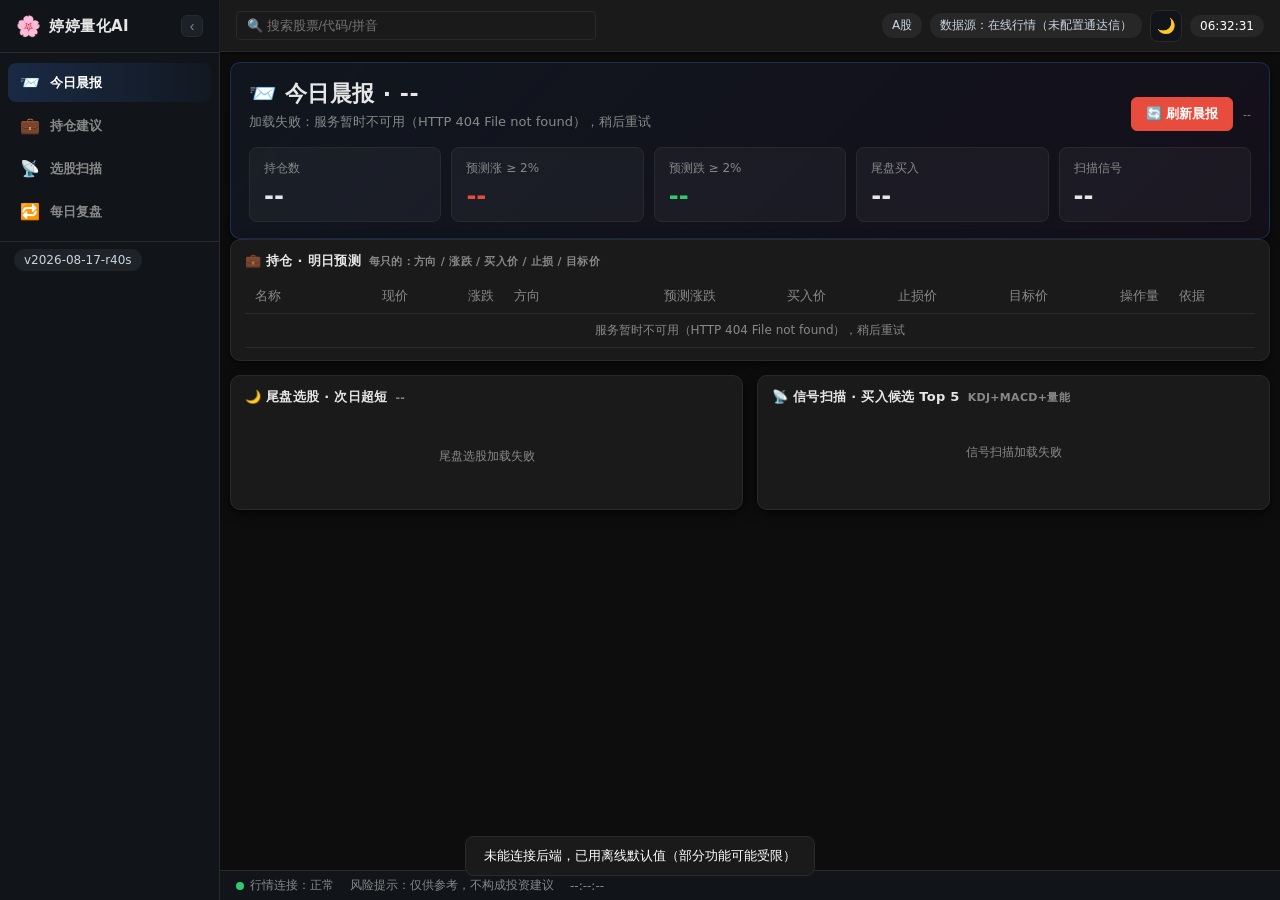
==== commit 6f4b4989: "r40s: 首屏秒开(非阻塞+轮询补数) + 尾盘扫描缓存落盘(重启秒出) + 手机响应式适配" ====
--- a/static/index.html
+++ b/static/index.html
@@ -8,11 +8,11 @@
   <meta http-equiv="Expires" content="0">
   <title>婷婷量化AI · 每日交易工作台</title>
   <link rel="icon" href="data:image/svg+xml,%3Csvg xmlns='http://www.w3.org/2000/svg' viewBox='0 0 16 16'%3E%3Ctext y='14' font-size='14'%3E🌸%3C/text%3E%3C/svg%3E">
-  <link rel="stylesheet" href="/static/css/styles.css?v=r40r">
+  <link rel="stylesheet" href="/static/css/styles.css?v=r40s">
 </head>
 <body class="theme-dark">
   <div id="errToast" style="display:none;position:fixed;left:0;top:0;right:0;z-index:999999;background:#7a1f1f;color:#fff;font:13px/1.5 monospace;padding:8px 14px;border-bottom:2px solid #ff5252;max-height:35vh;overflow:auto;white-space:pre-wrap;word-break:break-all;"></div>
-  <script>window.__WB_VERSION__='r40r';console.log('%c[wb] HTML r40r loaded (无盯盘：晨报+持仓+扫描+复盘)','color:#3b82f6;font-weight:bold');</script>
+  <script>window.__WB_VERSION__='r40s';console.log('%c[wb] HTML r40s loaded (首屏秒开+尾盘缓存落盘+手机适配)','color:#3b82f6;font-weight:bold');</script>
 
   <div class="app-shell">
     <!-- ===== 左侧可收起导航 ===== -->
@@ -31,7 +31,7 @@
         </ul>
       </nav>
       <div class="sb-foot">
-        <span class="badge" id="buildTag">v2026-08-17-r40r</span>
+        <span class="badge" id="buildTag">v2026-08-17-r40s</span>
       </div>
     </aside>
 
@@ -290,6 +290,6 @@
   </div>
 
   <div id="toast" class="toast"></div>
-  <script src="/static/js/app.js?v=r40r"></script>
+  <script src="/static/js/app.js?v=r40s"></script>
 </body>
 </html>
--- a/static/css/styles.css
+++ b/static/css/styles.css
@@ -924,6 +924,46 @@
   .center { overflow: visible; }
   .acct-kpis { grid-template-columns: repeat(2, 1fr); }
   .right { flex-direction: column; }
+}
+
+/* ---------- 手机适配（≤768px）：侧栏转顶部横滑导航，主区纵向滚动，宽表横向滚动 ---------- */
+@media (max-width: 768px) {
+  body { font-size: 14px; }
+  .app-shell { flex-direction: column; height: 100vh; overflow: hidden; }
+  /* 侧栏 → 顶部横向导航条 */
+  .sidebar {
+    width: 100%; flex: none; flex-direction: row; align-items: center;
+    border-right: none; border-bottom: 1px solid var(--line); overflow: hidden;
+  }
+  .sidebar.collapsed { width: 100%; }
+  .sb-top { border-bottom: none; padding: 8px 10px; }
+  .sb-title, .sb-logo, .sb-collapse, .sb-foot { display: none; }
+  .sidebar > nav { display: flex; flex: 1; min-width: 0; }
+  .sb-nav { flex-direction: row; flex: 1; padding: 6px 8px; gap: 4px; overflow-x: auto; }
+  .sb-nav li { padding: 9px 14px; font-size: 13px; border-radius: 18px; }
+  .sb-nav li.active { border-left: none; }
+  /* 主区 */
+  .main-col { height: auto; min-height: 0; overflow-y: auto; }
+  .topbar { flex-wrap: wrap; gap: 6px; padding: 8px 10px; }
+  .tb-left { max-width: 100%; width: 100%; }
+  .panel { padding: 10px; }
+  .brief-head-row { flex-direction: column; align-items: flex-start; gap: 6px; }
+  .brief-actions { width: 100%; display: flex; gap: 8px; }
+  .brief-kpi-row { grid-template-columns: repeat(3, 1fr); gap: 6px; margin-top: 10px; }
+  .brief-kpi { padding: 6px 4px; }
+  .brief-grid { grid-template-columns: 1fr; }
+  .kpi4, .kpi4.kpi3 { grid-template-columns: repeat(2, 1fr); }
+  .kpi5 { grid-template-columns: repeat(3, 1fr); }
+  .scan-grid { grid-template-columns: 1fr; }
+  .account-body { grid-template-columns: 1fr; }
+  .rv-tabs { flex-wrap: wrap; gap: 6px; }
+  /* 宽表格：容器横向滚动，表最小宽度触发滚动 */
+  .pos-table-wrap { overflow-x: auto; -webkit-overflow-scrolling: touch; }
+  .brief-hold-tbl, .rv-table, .tl-table { min-width: 680px; }
+  .trade-log { overflow-x: auto; }
+  /* 触控目标放大 */
+  .tp-btn-primary, .btn, .qty-step, .sb-nav li { min-height: 36px; }
+  .tb-theme { min-width: 36px; min-height: 36px; }
 }
 
 /* ---------- 自选股新表头（添加时间/价/增长/荐买） ---------- */
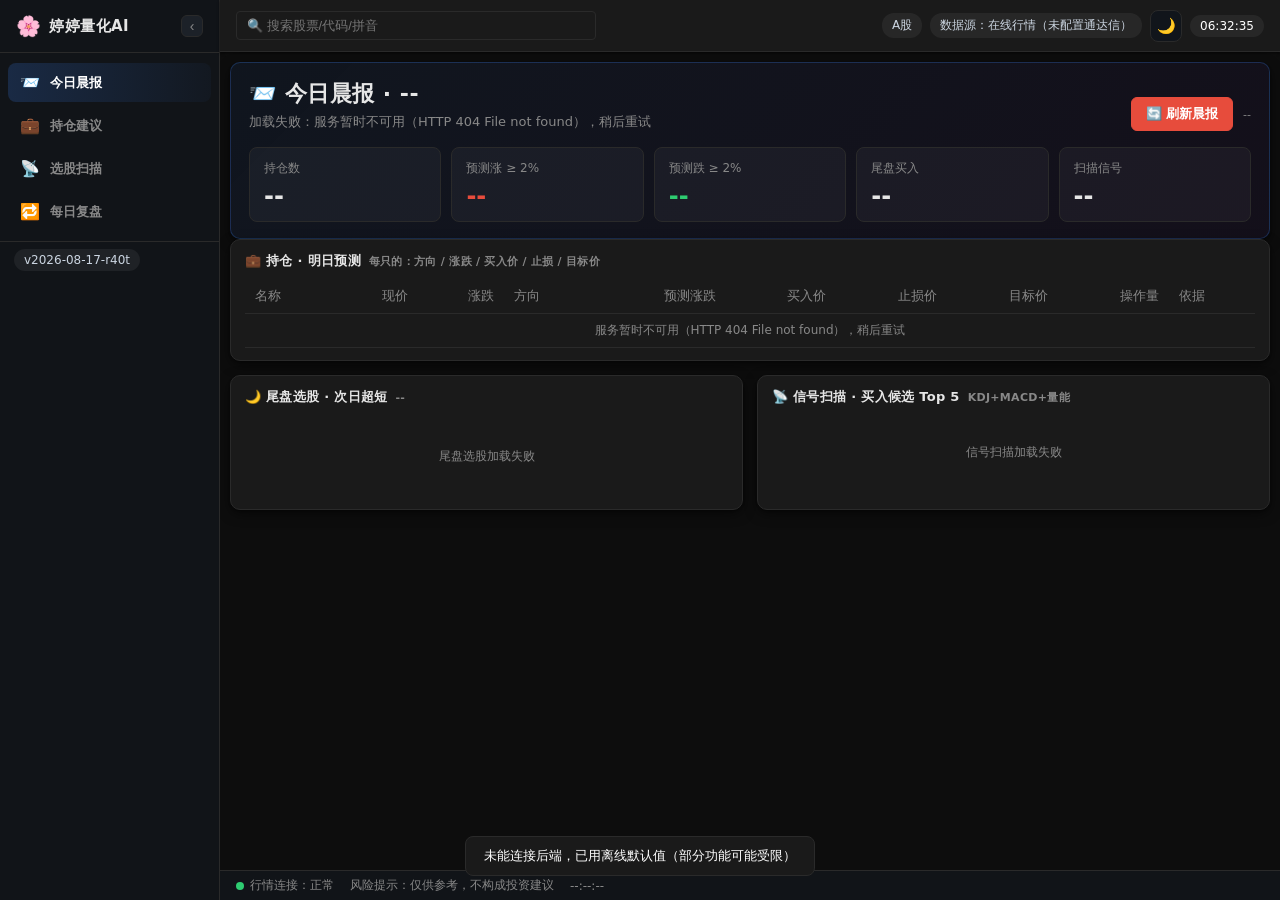
==== commit f9012e7c: "r40t: 每日定时调度(自动跑) 09:30晨报/14:50尾盘/18:00全池预测+复盘核对 + cpolar一键穿透脚本" ====
--- a/static/index.html
+++ b/static/index.html
@@ -8,11 +8,11 @@
   <meta http-equiv="Expires" content="0">
   <title>婷婷量化AI · 每日交易工作台</title>
   <link rel="icon" href="data:image/svg+xml,%3Csvg xmlns='http://www.w3.org/2000/svg' viewBox='0 0 16 16'%3E%3Ctext y='14' font-size='14'%3E🌸%3C/text%3E%3C/svg%3E">
-  <link rel="stylesheet" href="/static/css/styles.css?v=r40s">
+  <link rel="stylesheet" href="/static/css/styles.css?v=r40t">
 </head>
 <body class="theme-dark">
   <div id="errToast" style="display:none;position:fixed;left:0;top:0;right:0;z-index:999999;background:#7a1f1f;color:#fff;font:13px/1.5 monospace;padding:8px 14px;border-bottom:2px solid #ff5252;max-height:35vh;overflow:auto;white-space:pre-wrap;word-break:break-all;"></div>
-  <script>window.__WB_VERSION__='r40s';console.log('%c[wb] HTML r40s loaded (首屏秒开+尾盘缓存落盘+手机适配)','color:#3b82f6;font-weight:bold');</script>
+  <script>window.__WB_VERSION__='r40t';console.log('%c[wb] HTML r40t loaded (首屏秒开+尾盘缓存落盘+手机适配+每日定时调度)','color:#3b82f6;font-weight:bold');</script>
 
   <div class="app-shell">
     <!-- ===== 左侧可收起导航 ===== -->
@@ -31,7 +31,7 @@
         </ul>
       </nav>
       <div class="sb-foot">
-        <span class="badge" id="buildTag">v2026-08-17-r40s</span>
+        <span class="badge" id="buildTag">v2026-08-17-r40t</span>
       </div>
     </aside>
 
@@ -290,6 +290,6 @@
   </div>
 
   <div id="toast" class="toast"></div>
-  <script src="/static/js/app.js?v=r40s"></script>
+  <script src="/static/js/app.js?v=r40t"></script>
 </body>
 </html>
